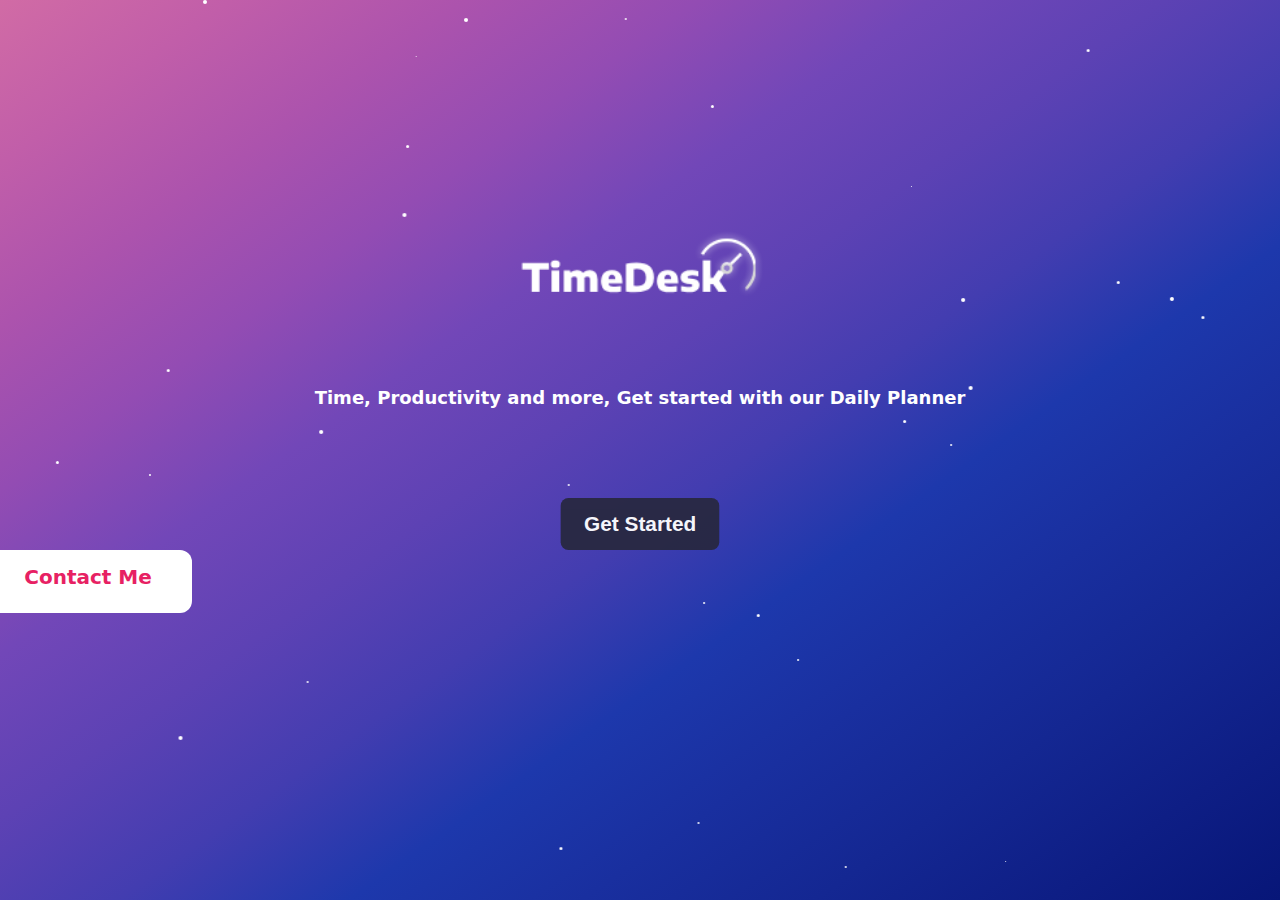
==== index.html @ 67839e9a "Update index.html" ====
<!DOCTYPE html>
<html>
    <head>
        <meta charset="utf-8">
        <link rel="shortcut icon" href="1hourglass.png" type="image/x-icon">
        <meta http-equiv="X-UA-Compatible" content="IE=edge">
        <title>Time Desk</title>
        <meta name="description" content="This is a task management project">
        <meta name="viewport" content="width=device-width, initial-scale=1">
        <link rel="stylesheet" href="main.css">
        <link rel="stylesheet" href="app.css">
        <link rel="stylesheet" href="media.css">
    </head>
    <body>
        <div class="main-bg">
            <div class="nav-container">
                <div class="alarm">
                    <!-- About Me  -->
                    <!-- <img src="images/alarmClock.png" alt=""> -->
                </div>
                <div class="pomo">
                    Contact Me
                    <!-- <img src="images/WorldClockLogo.png" alt=""> -->
                </div>
                <div class="timer">
                    <!-- <img src="images/TImerLogo.png" alt=""> -->
                </div>
                <!-- <div class="dailyPlanner">
                </div> -->
            </div>
            <div class="ele-container">
                <div class="logo-container">
                    <!-- <div class="clockHand"></div> -->
                    <!-- <div class="clockBig"></div>
                    <div class="clockBigLeft"></div>
                    <div class="clockBigBottomLeft"></div>
                    <div class="clockBigRight"></div>
                    <div class="clockBigBottomRight"></div>
                    <div class="clockBig2"></div>
                    <div class="clockLayer2"></div>
                    <div class="clockLayer3"></div> -->
                    <a href="app.html">
                        <img class="index-logo" src="images/timeDeskLogo0.png" alt="">
                    </a>
                </div>
                <div class="daily-planner">Time, Productivity and more,
                     
                    Get started with our Daily Planner <br>
                    <a href="index.html">
                        <button class="get-started" role="button">Get Started</button>
                    </a>
                        
                </div>

            </div>
        </div>
        <!-- <div class="image"> -->
            <!-- <div class="Main"> -->
                <!-- <div class="top-header"> -->
                    <!-- <img style="filter: invert();" src="https://see.fontimg.com/api/renderfont4/redB/eyJyIjoiZnMiLCJoIjo2NSwidyI6MTAwMCwiZnMiOjY1LCJmZ2MiOiIjMDAwMDAwIiwiYmdjIjoiI0ZGRkZGRiIsInQiOjF9/VElNRQ/falling-sky-extrabold.png" alt="">
                    <br>
                    <img style="filter: invert();" src="https://see.fontimg.com/api/renderfont4/6GZ1/eyJyIjoiZnMiLCJoIjo2NSwidyI6MTAwMCwiZnMiOjY1LCJmZ2MiOiIjMDAwMDAwIiwiYmdjIjoiI0ZGRkZGRiIsInQiOjF9/REVTSw/falling-sky-boldplus.png" alt=""> -->
                <!-- <div class="home-logo">
                    Home
                </div> -->
                <!-- <ul class="mid-nav">
                    <li>WORLD TIME</li>
                    <li>POMODORO</li>
                    <li>STOP WATCH</li>
                    <li>TIMER</li>
                    <li>DAILY TASKS</li>
                </ul> -->
                <!-- <ul class="right-nav">
                    <li id="time"></li>
                </ul> -->
            <!-- </div> -->
            <!-- <img src="background.jpeg" alt=""> -->
            <!-- <div class="task-main">
                <div class="task-panels"> -->
                    <!-- <img class="logo" src="images/timeDeskLogo0.png" alt="">
                    <img class="WC-logo" src="images/WorldClockLogo.png" alt="">
                    <img class="AC-logo" src="images/alarmClock.png" alt="">
                    <img class="TC-logo" src="images/TImerLogo.png" alt="">
                    <div class="Side-Nav"></div>    
                    <div class="Music-Player"></div>
                    <div class="Music-Player-actual">
                    </div>
                    <div class="Music-Heading"><span>Nature Sounds</span><br><br> -->
                        <!-- <div class="Song-Title"> -->
                         
                        <!-- </div> -->
                        <!-- <div class="Song-Image"></div> -->
                        <!-- <span id="SongName">Rain</span> -->
                        <!-- <div class="Music-box">
                            <div class="Music-Box-bg"></div>
                            <div class="Previous"><img src="images/left.png" alt=""></div>
                            <div class="PlayPause"><img src="images/play.png" alt=""><img class="hidden" src="images/pause.png" alt=""></div>
                            <div class="Next"><img src="images/right.png" alt=""></div>
                            <div class="Restart"><img src="images/refresh.png" alt=""></div> -->
                            <!-- <span style="font-size: 10px;">rain</span> -->
                        <!-- </div>
                    </div> -->
                    <!-- <span class="Music-Heading">Nature sounds</span> -->
                    <!-- <div class="task-panel-bg"> -->
                        <!-- <div class="panel1-date"></div>    
                        <div class="addTask">Enter Your Tasks Here !</div>
                        <input class="taskInput" type="text" placeholder="type a task here . . . ."> -->
                        <!-- <img src="timeDeskLogo0.png" alt=""> -->
                    <!-- </div>
                    <div class="panel1">
                        <div class="Today-text">Today</div>
                        <div class="My-Tasks">My Projects</div>
                        <div class="Input-box">
                            <input placeholder="Do 30 minutes of yoga !🤧" class="input1" type="text">
                        </div>
                        <div class="Input-box">
                            <input placeholder="college assignment due date Today 🐛" class="input1" type="text">
                        </div>
                        <div class="Input-box">
                            <input placeholder="movie at 5 pm 🤠" class="input1" type="text">
                        </div>
                        <div class="Input-box">
                            <input placeholder="+ Add Task" class="input1" type="text">
                        </div>
                        
                    </div> -->
                    <!-- <div class="Android"></div> -->
                    <!-- <div class="panel3"></div> -->
                <!-- </div>
            </div> -->
        <!-- </div> -->
    <!-- </div> -->
        <script src="app.js" async defer></script>
        <script src="snowfall.min.js"></script>
    </body>
</html>
---- main.css ----
.main-bg{
    height: 100vh;
    width:100%;
    /* background-color: red; */
}
.ele-container{
    display: flex;
    margin: auto;
    flex-direction: column;
    justify-content: space-around;
}

.index-logo{
    margin: auto;
    position:relative; 
    /* height: 10rem; */
    /* width: 25rem; */
    scale: 1.3;
    /* position: absolute; */
    z-index: 3;
    margin: 15rem 0 0 2.2rem;
    align-items:end;
}
.logo-container{
    margin: auto;
    /* position: absolute; */
    /* background-color: yellow; */
}
.alarm{
    /* height: 1rem; */
    /* width: 1rem; */
    /* background-color : rgb(126, 211, 236); */
    /* background: transparent; */
    position: absolute;
    /* opacity: 20%; */
    margin: 45% 0 0 2rem;
    z-index: 3;
    color: #FFFFFF;
    /* scale: .16; */
    /* opacity: 20%; */
}
.pomo{
    height: 3rem;
    background-color: white;
    width: 13rem;
    border-radius: 12px;
    position: absolute;
    /* opacity: 20%; */
    z-index: 3;
    color: rgb(231, 33, 99);
    text-align: center;
    padding-top: .9rem;
    font-size: 20px;
    font-family: system-ui, -apple-system, BlinkMacSystemFont, 'Segoe UI', Roboto, Oxygen, Ubuntu, Cantarell, 'Open Sans', 'Helvetica Neue', sans-serif;
    font-weight: 700;
    margin: 43% 0rem 0 -1rem;
    /* scale: .16; */
    transition: .6s;
}
.pomo:hover{
    color: orange;
    transition: ease-in-out;
    width: 15rem;
}
.timer{
    /* height: 5rem; */
    opacity: 20%;
    scale: .16;
    /* width: 25rem; */
    position: absolute;
    z-index: 2;
    margin: -0rem -24rem 0 0rem;
}

.alarm:hover, .timer:hover, .pomo:hover{
    opacity: 100%;
    cursor: pointer;
    transition: .3s;
}
.daily-planner{
    text-align: center;
    color: rgb(255, 255, 255);
    font-weight: 700;
    font-size: 18px;
    font-style: italicś;
    font-family: system-ui;
    margin: 4rem 0 0 0rem;
}

.clockHand{
    z-index: -1;
    position: absolute;
    margin: 11rem 0 0 8rem;
    height: 14rem;
    border-radius: 10%;
    width: 1rem;
    /* rotate: 90deg; */
    opacity: 20%;
    background: rgb(255, 252, 252);
}
.clockBig{
    z-index: -1;
    position: absolute;
    margin: 5rem 0 0 8rem;
    height: 1rem;
    border-radius: 100%;
    width: 1rem;
    opacity: 20%;
    background: rgb(255, 252, 252);
}
.clockBigRight{
    z-index: -1;
    position: absolute;
    margin: 10rem 0 0 24rem;
    /* height: 4rem; */
    rotate: 45deg;
    
    height: 1rem;
    border-radius: 100%;
    /* border-radius: 10%; */
    width: 1rem;
    opacity: 20%;
    background: rgb(255, 252, 252);
}
.clockBigBottomRight{
    z-index: -1;
    position: absolute;
    margin: 36rem 0 0 24rem;
    /* height: 4rem; */
    rotate: -45deg;
    
    height: 1rem;
    border-radius: 100%;
    /* border-radius: 10%; */
    width: 1rem;
    opacity: 20%;
    background: rgb(255, 252, 252);
}
.clockBigLeft{
    z-index: -1;
    position: absolute;
    margin: 10rem 0 0 -8rem;
    /* height: 4rem; */
    rotate: -45deg;
    
    height: 1rem;
    border-radius: 100%;
    /* border-radius: 10%; */
    width: 1rem;
    opacity: 20%;
    background: rgb(255, 252, 252);
}
.clockBigBottomLeft{
    z-index: -1;
    position: absolute;
    margin: 36rem 0 0 -8rem;
    /* height: 4rem; */
    rotate: -135deg;
    
    height: 1rem;
    border-radius: 100%;
    /* border-radius: 10%; */
    width: 1rem;
    opacity: 20%;
    background: rgb(255, 252, 252);
}
.clockBig2{
    z-index: -1;
    position: absolute;
    margin: 43rem 0 0 8rem;
    /* height: 4rem; */
    /* border-radius: 10%; */
    width: 1rem;
    
    height: 1rem;
    border-radius: 100%;
    opacity: 20%;
    background: rgb(255, 252, 252);
}
.clockLayer2{
    z-index: -1;
    position: absolute;
    margin: 23.5rem 0 0 28rem;
    /* height: 1rem; */
    /* border-radius: 10%; */
    width: 1rem;
    
    height: 1rem;
    border-radius: 100%;
    opacity: 20%;
    background: rgb(255, 252, 252);
}
.clockLayer3{
    z-index: -1;
    position: absolute;
    margin: 23.5rem 0 0 -13rem;
    /* height: 1rem; */
    /* border-radius: 10%; */
    width: 1rem;
    
    height: 1rem;
    border-radius: 100%;
    opacity: 20%;
    background: rgb(255, 252, 252);
}

.get-started {
  background: #282841;
  border-radius: 6px;
  /* box-shadow: #5d7ff0 0 10px 20px -10px; */
  box-sizing: border-box;
  color: #FFFFFF;
  cursor: pointer;
  font-family: Inter,Helvetica,"Apple Color Emoji","Segoe UI Emoji",NotoColorEmoji,"Noto Color Emoji","Segoe UI Symbol","Android Emoji",EmojiSymbols,-apple-system,system-ui,"Segoe UI",Roboto,"Helvetica Neue","Noto Sans",sans-serif;
  font-size: 16px;
  font-weight: 700;
  line-height: 24px;
  margin: 6rem;
  opacity: 95%;
  outline: 0 solid transparent;
  padding: 8px 18px;
  user-select: none;
  -webkit-user-select: none;
  touch-action: manipulation;
  width: fit-content;
  word-break: break-word;
    scale: 1.3;
    border: 0;
}
.get-started:hover{
    outline:1px solid white;
}
.add-task{
    scale: 1.1;
    z-index: 2;
    position: absolute;
    margin:4rem;
    /* opacity: 90%; */
}
.remove-task{
    /* opacity: 80%; */
    display: flex;
    z-index: 2;

    align-self: flex-end;
  /* box-shadow: #f0735d 0 10px 20px -10px; */

    background-color: rgb(75, 41, 41);
    scale: 1.1;
    position: absolute;
    margin:4rem 0 0 11.7rem;
}
---- app.css ----
@import url('https://fonts.googleapis.com/css2?family=Montserrat:ital,wght@0,100..900;1,100..900&family=Orbitron:wght@400..900&family=VT323&display=swap');
@import url('https://fonts.googleapis.com/css2?family=Orbitron:wght@400..900&display=swap');

:root{
    --white: #201e1e;
    --grey:#f0f4f8;
}
.Main{
    display: flex;
    margin: auto;
    flex-direction: column;
    justify-content: space-around;
}
body{
    /* background: url('background.jpeg'); */
    /* background-image: linear-gradient(to right bottom, #f5e7cf, #f5e6cb, #f5e4c6, #f6e3c2, #f6e1be, #f6dfb8, #f7ddb2, #f7dbac, #f7d8a2, #f8d498, #f8d18f, #f8cd85); */
    /* background-image: linear-gradient(to right bottom, #f8cd85, #f8d18f, #f8d498, #f7d8a2, #f7dbac, #f7ddb2, #f6dfb8, #f6e1be, #f6e3c2, #f5e4c6, #f5e6cb, #f5e7cf); */
    /* background-image: linear-gradient(to left top, #f4eb36, #f8e443, #fbde4f, #fdd85a, #fdd265, #fdce6b, #fcca72, #fac678, #f8c27c, #f6bf80, #f3bc84, #f0b988); */
    /* background: linear-gradient(135deg, rgba(113, 0, 255, 1) 0%, rgba(0, 0, 0, 1) 48%, rgba(208, 62, 120, 1) 100%); */
    /* background-image: linear-gradient(to top, #c70d56, #cf1559, #d81c5c, #e0235e, #e92961, #e31d67, #dd106d, #d50073, #b8007d, #930086, #64008d, #090a90); */
    /* background-image: linear-gradient(to right bottom, #ec5f41, #e44965, #cc4484, #a54b9a, #7253a4, #5f4b92, #4d4380, #3e3b6d, #3d2a4c, #311c2f, #1e1118, #000000); */
    background-image: linear-gradient(to right bottom, #d16ba5, #c15ea9, #ac53ad, #934cb3, #7247b8, #5d42b4, #433db0, #1d38ac, #192f9f, #142792, #0e1e85, #071678);
    margin: 0 0 0 0;
    background-repeat: no-repeat;
    color: black;
    font-family:system-ui;
    overflow: hidden;
    user-select: none;
}

.dark-mode{
    background-color: #101213;
    color: white;
    border-color: grey;
}
/* .top-header img{ */
    /*  */
    /* height: 6vh;
    margin: 5vh 0 0 12vh; */
    /* max-width: 100%; */
/* } */
/* .home-logo{ */
    /* padding: 0% 0 0 0rem; */
    /* font-weight: 900; */
    /* width: 50rem; */
    /* height: 4rem; */
    /* background-color: white; */
/* } */
/* .mid-nav{
    margin: 0rem 0 0 0rem;
    height: 4rem;    
    display: flex;
    flex-direction:row;
    letter-spacing: 0px;
    font-family: "Montserrat", sans-serif;
    color: white;
    list-style: none;
}
.mid-nav li{
    padding: 3rem 1rem 0 1rem ;
    font-weight: 900;
    font-size: 13px;
    letter-spacing: 2px;
    margin: 0 1rem 0 0;
    max-width: 9rem;
    height: 2rem;
    
    font-family: "VT323", monospace;
    
} */

/* .right-nav{
    margin: -2rem 1rem 0 0;
    display: flex;
    flex-direction:row-reverse;
    letter-spacing: 0px;
    font-family: 'Quicksand',sans-serif;
    color: white;
    list-style: none;
}.right-nav li{
    text-shadow: 0px 1px 0px rgb(129, 126, 126); 
    width: 9rem;
    font-size:25px;
    font-weight: 900;
    height: 2rem;
} */
/* .task-main{ */
    /* margin:auto; */
    /* position: absolute; */
    /* justify-content: center;
    display: flex;
    flex-direction: column; */
/* } */
.logo{
    height: 5rem;
    /* width: 25rem; */
    position: absolute;
    z-index: 3;
    margin: 4rem 0 0 102rem;
}
.AC-logo{
    height: 4.2rem;
    /* width: 25rem; */
    position: absolute;
    margin: 14rem 0 0 78rem;
    z-index: 3;
    opacity: 40%;
}
.WC-logo{
    height: 4.2rem;
    /* width: 25rem; */
    position: absolute;
    opacity: 40%;
    z-index: 3;
    margin: 14rem 0 0 90rem;
}
.TC-logo{
    height: 4.2rem;
    opacity: 40%;
    /* width: 25rem; */
    position: absolute;
    z-index: 3;
    margin: 14rem 0 0 102rem;
}
.TC-logo:hover, .AC-logo:hover, .WC-logo:hover{
    opacity: 100%;
    cursor: pointer;
    transition: .3s;
}

.task-panels{
    /* display: flex; */
    /* position: absolute; */
    margin: auto;
    width: 115rem;
    height: 100vh;
    /* background-color: white; */
    /* justify-content:left; */
    /* flex-direction:row; */
    /* margin: 1rem 0 0 0; */
    /* opacity: 20%;    */
    /* margin: auto; */
}

.panel1{
    position:absolute; 
    height: 53.85rem;
    /* min-height: 10rem; */
    width: 70rem;
    padding-bottom: 8rem;
    color: black;
    border: 1px solid rgb(124, 78, 78);
    border-radius: 1vh;
    margin: 4rem 0rem 0 .5rem;
    background-color: white;
    
}
.panel1Dark{
    color: white;
    border: none;
    opacity: 90%;
    background-color: #101213;
}
.Dark-Light-mode{
    position: absolute;
    font-family: 'Franklin Gothic Medium', 'Arial Narrow', Arial, sans-serif;
    text-align: center;
    height: 1.8rem;
    color: white;
    padding-top: .5rem;
    letter-spacing: 1px;
    width: 6rem;
    border-radius: 20px;
    background-color: #202020;
    margin: 1.72rem 0 0 63rem;
    cursor: pointer;
}
.snow-main-page{
    position: absolute;
    font-family: 'Franklin Gothic Medium', 'Arial Narrow', Arial, sans-serif;
    text-align: center;
    height: 1.8rem;
    color: white;
    padding-top: .5rem;
    letter-spacing: 1px;
    width: 6rem;
    border-radius: 20px;
    background-color: #282841;
    margin: 1.72rem 0 0 56.4rem;
    cursor: pointer;
}
.Dark-Light-mode2{
    cursor: pointer;
    display: none;
    position: absolute;
    font-family: 'Franklin Gothic Medium', 'Arial Narrow', Arial, sans-serif;
    text-align: center;
    height: 1.8rem;
    color: black;
    padding-top: .5rem;
    letter-spacing: 1px;
    width: 6rem;
    border-radius: 20px;
    background-color: #cacaca;
    margin: 1.72rem 0 0 63rem;
}
.task-input-container{
    /* background-color: red; */
    max-height: 34rem;
    overflow: hidden;
}
/* .panel1 img{ */
    /* position: absolute; */
    /* height: 7vh; */
    /* filter: invert(1); */
    /* width: 30vh; */
/* } */
.Today-text{
    /* position: relative; */
    /* color: #000000; */
    margin: 3rem 0 0 4rem;
    font-weight: 700;
    font-size: 38px;
    /* height:2rem; */
    /* width: 2rem; */
}
.My-Tasks{
    /* position: relative; */
    /* color: #000000; */
    margin: 2rem 0 0 4rem;
    font-weight: 700;
    font-size: 18px;
    /* height:2rem; */
    /* width: 2rem; */
}
.Input-box-div{
    outline: none;
    color: black;
    width: 55rem;
    height: 5rem;
    /* opacity: 20%; */
    /* font-family: "Montserrat", sans-serif; */
    /* font-weight: 800; */
    /* overflow-wrap: break-word; */
    /* font-size: 25px; */
    margin: 2rem 0 0 4rem;
    /* border-radius: 8px; */
    border-width: 0;
    border-top:2px #201e1e;
    border-style: solid;
    border-color: rgb(245, 243, 243);
    /* border: solid black; */
}
.Input-box-div-dark{
    color: white;
    border-color: rgb(88, 85, 85);
}
input{
    color: white;
    text-emphasis-color: white;
}
.input-css{
    width: 50rem;
    color: black;
    height: 2rem;
     font-family: "Montserrat", sans-serif;
    font-weight: 500;
    overflow-wrap: break-word;
    font-size: 18px;
    margin: 1rem 0 0 1rem;
    border-radius: 0px;
    border-width: 0;
    border-style: solid;
    background-color: transparent;
}
.input-css-dark{
    color: white;
}
.input-css-dark::placeholder{
    color: white;
}
.Android{
    position:     absolute;
    border-top-left-radius: 10px;
    border-bottom-left-radius: 10px;
    height: 62rem;
    width: 4rem;
    /* box-shadow:  -2px -2px 2px #d6e4fd,
    2px 2px 2px #a0f7f7; */
    /* rotate: 5deg; */
    /* border: 2px solid rgb(241, 239, 239); */
    opacity: 5%;
    z-index: -1;
    margin: 3.5rem 0rem 0 72rem;
    background-color: #8df1fa;
    /* color: var(--grey); */
    /* letter-spacing: 2px; */
}

.right-nav-panels{
    position: absolute;
    height: 62rem;
    width: 44.5rem;
    opacity: 8%;
    z-index: -1;
    border-radius: 10px;
    background-color: #8df1fa;
    margin: 4rem 0 0 72rem;
}
.clock-current{
    position: absolute;
    height: 59rem;
    color: white;
    width: 42.5rem;
    opacity: 90%;
    font-weight: 900;
    z-index: 3;
    align-items: center;
    border-radius: 10px;
    background-color: #101213;
    margin: 5rem 0 0 73rem;
}
.time-current{
    opacity: 90%;
    position: absolute;
    margin: 2.5rem 50% 0 28%;
    width: 20rem;
    font-size: 65px;
    font-family: 'Franklin Gothic Medium', 'Arial Narrow', Arial, sans-serif;
    letter-spacing: 5px;
}
.time-heading{
    position: absolute;
    margin: 7rem 0 0 17rem;
    /* background-color: red; */
    opacity: 70%;
    padding: 2px 0 5px 20px;
    width: 15rem;
    border-radius: 5px;
    font-size: 14px;
    font-family: 'Franklin Gothic Medium', 'Arial Narrow', Arial, sans-serif;
    letter-spacing: 1px;
}
.stop-w-heading{
    /* z-index: -2; */
    user-select: none;
    position: absolute;
    margin: 11.5rem 0 0 42.35%;
    /* background-color: rgb(134, 131, 131); */
    opacity: 30%;
    padding: 2px 0 5px 20px;
    width: 8.8rem;
    /* border-radius: 5px; */
    font-size: 15px;
    font-family: 'Franklin Gothic Medium', 'Arial Narrow', Arial, sans-serif;
    letter-spacing: .5px;
    transition: .3s;
    scale: 1.4;
}
.stop-w-start{
    user-select: none;
    cursor: pointer;
    position: absolute;
    margin: 23rem 0 0 28%;
    /* opacity: 70%; */
    color: black;
    padding: 2px 0 5px 20px;
    width: 5rem;
    border-radius: 5px;
    font-size: 20px;
    font-family: 'Franklin Gothic Medium', 'Arial Narrow', Arial, sans-serif;
    letter-spacing: 2px;
    background-color: rgb(47, 47, 48);

}
.stop-w-stop{
    background-color: rgb(47, 47, 48);
    user-select: none;
    cursor: pointer;
    position: absolute;
    margin: 23rem 0 0 43%;
    /* opacity: 70%; */
    color: black;
    padding: 2px 0 5px 23px;
    width: 4.8rem;
    border-radius: 5px;
    font-size: 20px;
    font-family: 'Franklin Gothic Medium', 'Arial Narrow', Arial, sans-serif;
    letter-spacing: 2px;
}
.stop-w-reset{
    user-select: none;
    cursor: pointer;
    color: black;
    position: absolute;
    margin: 23rem 0 0 58%;
    background-color: rgb(47, 47, 48);
    /* opacity: 70%; */
    padding: 2px 0 5px 20px;
    width: 5rem;
    border-radius: 5px;
    font-size: 20px;
    font-family: 'Franklin Gothic Medium', 'Arial Narrow', Arial, sans-serif;
    letter-spacing: 2px;
}
.stop-w-start:hover,.stop-w-reset:hover,.stop-w-stop:hover{
    transition: .2s;
    color: white;
}
.time-zoom{
    cursor: pointer;
    position: absolute;
    color: black;
    margin: .3rem 0 0 33rem;
    background-color: rgb(99, 255, 107);
    opacity: 80%;
    padding: 2px 0 5px 20px;
    width: 8rem;
    border-radius: 20px;
    font-size: 20px;
    font-family: 'Franklin Gothic Medium', 'Arial Narrow', Arial, sans-serif;
    /* letter-spacing: 1px; */
}
.horizontal1{
    width: 70%;
    margin-top: 10rem;
    opacity: 10%;
}
.timer-count{
    user-select: none;
    position: absolute;
    font-family: 'Franklin Gothic Medium', 'Arial Narrow', Arial, sans-serif;
    font-size: 170px;
    height: 10rem;
    width: 30rem;
    opacity: 70%;
    margin: 11rem 0 0 17%;
    letter-spacing: 2px;
    transition: 1s;
    /* transform: scaleY(1.5); */
    /* font-stretch: ; */
}
.empty-time{
    opacity: 0%;
}
.startM{
    color: rgb(151, 151, 151);
    background-color: #06065c;
 position: absolute;
 z-index: 10;
 margin: 25.5rem 0 0 22rem;
}
.stopM{
    color: rgb(151, 151, 151);
    background-color: #06065c;
    z-index: 10;
    margin: 25.5rem 0 0 29.7rem;
    position: absolute;
}
.resetM{
    color: rgb(151, 151, 151);
    background-color: #06065c;
    z-index: 10;
    margin: 25.5rem 0 0 37.4rem;
 position: absolute;
}
.stop-w-second{
    user-select: none;
    position: absolute;
    font-family: 'Franklin Gothic Medium', 'Arial Narrow', Arial, sans-serif;
    font-size:25rem;
    height: 10rem;
    width: 32rem;
    /* opacity: 70%; */
    margin: 0rem 0 0 0;
    letter-spacing: 5px;
    transition: 1s;
}
.minutes-heading{
    position: absolute;
    opacity: 70%;
    margin: 13rem 0 0 85%;
    font-size: 15px;
    font-weight: 700;
    letter-spacing: 0px;
    transition: 1s;
}
.loading{
    position: absolute;
    margin: auto;
    display: none;
    width: 100%;
    height: 100%;
    z-index: 99;
    text-align: center;
    /* align-items: center; */
    color: white;
    padding: 14% 0 50% 0;
    font-size: 200px;
    background-color: rgb(3, 3, 19);
}

.load1{
    /* animation-name: opacity; */
    /* animation: infinite; */
    /* animation-delay: 3s; */
    opacity: 100%;
    animation: opacity 1.02s infinite;
    /* animation-direction: alternate; */
}
@keyframes opacity{
    100%{
        opacity: 1000%;
    }
    /* 100%{
        opacity: 100%;
    } */
    50%{
        opacity: 0%;
    }

}
.load2{
    animation: opacity 1s alternate-reverse infinite ;
    /* animation-delay: s;  */
    margin-left: -3rem;
    /* animation-duration: 1.2s; */
    
}
.load3{
    animation: opacity 0.98s alternate-reverse infinite ;
    margin-left: -3rem;

    /* animation-delay: 1s;  */
    /* animation-duration: 1.2s; */
    
}
.snowMOBILE{
    position: absolute;
    /* rotate: 90deg; */
    height: 215%;
    margin: -14rem 0 0 1.5rem;
    width: 98%;
    background-color: transparent;
}
.study-mode{
    position: absolute;
    margin: auto;
    display: none;
    /* display: none; */
    z-index: 6;
    /* opacity: 99%; */
    /* align-items: center; */
    /* margin:0 0 0 -5%; */
    width: 100%;
    height: 100%;
    /* transition: 4s; */
    background-color: #101213;
    /* background-color: palevioletred; */
    /* background-color: rebeccapurple; */
    /* background-color: goldenrod; */
    /* background-color: orangered; */
    /* background-color: sandybrown; */
}
.zoom-container{
    /* transition: 1s; */
    /* position: absolute; */
    margin-inline: 22%;
    margin-top: 14%;
    color: white;
    z-index: 8;
    /* display: none; */
    /* padding-right: 200rem; */
    /* background-color: red; */
    height: 20rem;
    width: 30rem;
    /* scale: 4; */
}
.zoom-features{
    /* transition: 1s; */
    /* transition: .2s; */
    /* position: ; */
    /* margin: 40% auto 21.5% 10%; */
    /* position:fixed; */
    color: white;
    opacity: 100%;
    /* display: none; */
    font-size: 25rem;
    /* transition: 1s; */
    opacity: 90%;
    /* position: absolute; */
    /* margin: 2.5rem 50% 0 28%; */
    width: 20rem;
    /* font-size: 65px; */
    font-family: 'Franklin Gothic Medium', 'Arial Narrow', Arial, sans-serif;
    letter-spacing: 5px;
    /* margin: 32vh 20vh 0 55vh; */
    /* margin-inline-end: 40rem;
    */
    /* margin-left:40rem ; */
    /* margin:15% 0 0 27% ; */
    /* align-self: center; */
    /* position: absolute; */
    /* top:0;
    bottom: 0;
    left: 0;
    right: 0; */
    /* margin: 20% 50% 0 40%;  */
}
.closebtn{
    position: absolute;
    /* display: none; */
    cursor: pointer;

    font-family: 'Franklin Gothic Medium', 'Arial Narrow', Arial, sans-serif;

    margin: -41rem 0 0 84rem;
    /* scale: 5; */
    width: 25rem;
    transition: .5s;

    opacity: 20%;
    font-size: 40px;
    /* z-index: 6; */
}
.tools{
    color: white;
    position: absolute;
    cursor: pointer;
    border-radius: 20px;
    border: none;
    outline: none;
    padding-bottom: 2rem;
    background-color: grey;
    margin: 4rem 0 0 88.5rem;
    width: 10rem;
    scale: .6;
    transition: .5s;
    font-size: 40px;
    rotate: -90deg;
    font-family: 'Franklin Gothic Medium', 'Arial Narrow', Arial, sans-serif;

    /* left: 10rem; */
    /* height: rem; */
}
.tools:hover{
    margin-left: 87.6rem;
}
.Close-tools{
    /* color: black; */
    font-family: 'Franklin Gothic Medium', 'Arial Narrow', Arial, sans-serif;

    transition: 1s;
    position: absolute;
    cursor: pointer;
    border-radius: 20px;
    border: none;
    outline: none;
    padding-bottom: 2rem;
    background-color: grey;
    margin: 4rem 0 0 87rem;
    width: 10rem;
    scale: .6;
    transition: .5s;
    font-size: 40px;
    rotate: -90deg;
    display: none;
}
.color-panel{
    position: absolute;
    display: flex;
    flex-direction: row;
    justify-content: center;
    height: 4rem;
    border-radius: 10px;
    width: 48rem;
    margin: 4.35rem 0 0 42.2rem;
    /* background-color: blueviolet; */
}

.color1{
    height: 3rem;
    width: 4rem;
    color: transparent;
    background-color: #6C4E31;
    position: relative;
    border-radius: 10px;
    padding-top: 1rem;
    margin: 0 .5rem 0 .5rem;
    border: .5px solid rgb(196, 194, 194);
    transition: .1s;
}
.color1:hover{
    cursor: pointer;
    z-index: 6;
    scale: 1.1;
    border: 3px solid white;
    /* border: solid; */
    /* border-color: white; */
}
.zoom-features-seconds{
    position: absolute;
    font-size: 40px;
    opacity: 78%;
    margin: -7.8rem 0 0 66.3rem;
    font-family: 'Franklin Gothic Medium', 'Arial Narrow', Arial, sans-serif;
    letter-spacing: 5px;
    display: none;

}
.ShowSeconds{
    cursor: pointer;    
    border-radius: 5px;
    position: absolute;
    outline: none;
    margin: -7.3rem 0 0 72rem;
    display: none;
    border: none;
    height: 2rem;
    font-size: 20px;
    font-family: 'Franklin Gothic Medium', 'Arial Narrow', Arial, sans-serif;
    letter-spacing: .5px;
    background-color: white ;
    /* border: none; */
}
.day-month{
    margin: -3rem 0 0 25rem;
    width: 30rem;
    opacity: 55%;
    font-family: 'Franklin Gothic Medium', 'Arial Narrow', Arial, sans-serif;
    font-size: 30px;
    /* background-color: red; */
}
.snow-On-Off{
    display: none;
    cursor: pointer;
    position: absolute;
    border: none;
    border-radius: 5px;
    font-family: 'Franklin Gothic Medium', 'Arial Narrow', Arial, sans-serif;
    letter-spacing: .5px;
    font-size: 20px;
    margin: -7.3rem 0 0 81.4rem;
    outline: none;
    height: 2rem;
    background-color: #5E5DF0;
}
.ShowSeconds:hover,.snow-On-Off:hover{
    border: 1px solid white;
    scale: 1.05;
}

.zoom-timer-btn{
    z-index: 9999;
    background-color: rgb(53, 50, 50);
    width: 8rem;    
    height: 1.6rem;
    opacity: 40%;
    transition: .8s;
    text-align: center;
    position: absolute;
    margin: -12rem 0 0 -4rem;
    padding: 4px;
    font-size: 20px;
    font-family: 'Franklin Gothic Medium', 'Arial Narrow', Arial, sans-serif;
    border-radius: 5px;
    color: white;
}
.zoom-Alarm-btn{
    cursor: pointer;
    background-color: rgb(53, 50, 50);
    width: 6rem;
    opacity: 40%;
    height: 1.6rem;
    transition: 1s;
    text-align: center;
    position: absolute;
    margin: -12rem 0 0 5rem;
    padding: 4px;
    font-size: 20px;
    font-family: 'Franklin Gothic Medium', 'Arial Narrow', Arial, sans-serif;
    border-radius: 5px;
    color: white;
}

.zoom-stop-w-btn{
    background-color: rgb(53, 50, 50);
    width: 6rem;
    height: 1.6rem;
    transition: .4s;
    text-align: center;
    position: absolute;
    margin: -12rem 0 0 -20rem;
    padding: 4px;
    opacity: 40%;
    font-size: 20px;
    font-family: 'Franklin Gothic Medium', 'Arial Narrow', Arial, sans-serif;
    border-radius: 5px;
    color: white;
}

.zoom-clock-btn{
    cursor: pointer;
    background-color: rgb(53, 50, 50);
    width: 8rem;
    opacity: 40%;
    height: 1.6rem;
    transition: .6s;


    text-align: center;
    position: absolute;
    margin: -12rem 0 0 -13rem;
    padding: 4px;
    font-size: 20px;
    font-family: 'Franklin Gothic Medium', 'Arial Narrow', Arial, sans-serif;
    border-radius: 5px;
    color: white;
}
.zoom-Alarm-btn:hover, .zoom-stop-w-btn:hover, .zoom-timer-btn:hover,.zoom-clock-btn:hover{
    color: white;
    cursor: pointer;
    scale: 1.05;
    transition: .1s;
    background-color: #080880;
    opacity: 100%;
}
.TimerSet{
    opacity: 0%;
    /* z-index: 15; */
    position: absolute;
    font-size: 25rem;
    color: rgb(184, 243, 197);
    width: 20rem;
    font-family: 'Franklin Gothic Medium', 'Arial Narrow', Arial, sans-serif;
    letter-spacing: 5px;
}
.timerSet-empty{
    opacity: 0%;
cursor: pointer;
    position: absolute;
    display: flex;
    margin-left: 1rem;
    align-items: center;
    flex-direction: row;
    justify-content: center;
}
.timer5min,.timer10min,.timer30min,.timer60min{
    z-index: 20;
margin-right: .6rem;
border-radius: 6px;
font-family: 'Franklin Gothic Medium', 'Arial Narrow', Arial, sans-serif;
padding-top: .3rem;
background-color: rgba(245, 15, 233, 0.133);
margin-top: 27rem;
text-align: center;
width: 5rem;
height: 1.5rem;
}
.alarmContainer{
    display: none;
    position: absolute;
    height: 20rem;
    opacity: 0%;
    margin: -8rem 0 0 -15rem;
    /* background-color: rgb(68, 66, 66); */
    width: 90rem;
    z-index: 10;
    display: flex;
    flex-wrap: wrap;
    justify-self: center;
    /* flex-direction: column; */
}
.oldAlarm{
    /* z-index: 1; */
    position: absolute;
    font-size: 12rem;
    margin: 0rem 0 0 -5rem;
font-family: 'Franklin Gothic Medium', 'Arial Narrow', Arial, sans-serif;

}
.ChangeAlarm{
    color: #ff6811;
    cursor: pointer;
    position: absolute;
    margin: 12rem 0 0 -4rem;
    font-size: 1.8rem;
}
.AlarmNotification{
    z-index: 8;
    height: 10rem;
    width: 30rem;
    margin-left: 38%;
    margin-top: 2rem;
    opacity: 0;
    transform: translateY(-10rem);
    border-radius: 2.65rem;
    background-color: rgb(62, 110, 104);
    position: absolute;
    color: white;
    transition: 1.4s;
}

.AlarmNotification img{
    margin-left: -4rem;
    height: 9rem;
    rotate: 9deg;
    animation: bellMove;
    animation-duration: 1s;
    animation-iteration-count: infinite;
}
@keyframes bellMove {
    100%{
        rotate: 9deg;
    }
    50%{
        rotate: -9deg;
    }
    100%{
        rotate: 9deg;

    }
    
}
.turnOffAlarm{
    position: absolute;
    background-color: rgb(255, 255, 255);
    width: 10rem;
    padding-top: .3rem;
    height: 2.2rem;
    color: black;
    font-family: 'Franklin Gothic Medium', 'Arial Narrow', Arial, sans-serif;
    text-align: center;
    font-size: 1.5rem;
    border-radius: 5rem;
    margin: 4rem 0 0 22rem;
}
.notiHeading{
    font-family: 'Franklin Gothic Medium', 'Arial Narrow', Arial, sans-serif;
    margin: 3rem 0 0 5rem;
    position: absolute;
    font-size: 1.6rem;
}
.notiTime{
    font-family: 'Franklin Gothic Medium', 'Arial Narrow', Arial, sans-serif;
    margin: 5rem 0 0 5rem;
    position: absolute;
    font-size: 2rem;
}
#hr{
    position: absolute;
    z-index: 999;
    font-size: 5rem;
    width: 15rem;
    margin: 3rem 0 0 0rem;
    /* background-color: red; */
    background: transparent;
    color:  white;
    height: 8rem;
}
#Min{
    position: absolute;
    margin: 4rem 0 0 18rem;
    background: transparent;

    /* background-color: red; */
    color: white;
    font-size: 5rem;
    width: 6rem;
    height: 6rem;
}
select {
    margin: 2rem;
    /* border: 2px solid; */
    border: none;
    text-align: center;
    appearance: none;
    -moz-appearance: none;
}

.alarmNum{
    display: none;
    position: absolute;
    height: 15rem;
    width: 30rem;
    padding-left: 2rem;
    justify-content: center;
    margin: 3rem 0 0 49rem;
    border-radius: 2rem;
    background-color: #1a1919;
    /* z-index: 13; */
}
.PostAlarm{
    cursor: pointer;
    /* z-index: 100; */
    position: absolute;
    border: none;
    color: white;
    height: 2rem;
    width: 6rem;
font-family: 'Franklin Gothic Medium', 'Arial Narrow', Arial, sans-serif;
    border-radius: 7%;
    background-color: #054158;
    scale: 1.4;
    margin: 11rem 0 0 12rem;
}
.setbackground{
    position: absolute;
    opacity: 75%;
    height: 5rem;
    width: 15.1rem;
    rotate: 90deg;
    background-color: rgb(60, 18, 214);
    /* border-radius: 4px; */
    /* scale: 2; */
    margin: 5rem 0 0 -4.1rem;
    


}


.PlusH{
    border: none;
    height: .3rem;
    border-radius: 5px;
    background-color: rgb(36, 34, 34);
    margin-top: 22%;
    width: 13%;
}
.PlusV{
    border: none;
    height: .3rem;
    border-radius: 5px;
    background-color: rgb(36, 34, 34);
    margin-top: -.7rem;
    rotate: 90deg;
    width: 12.5%;
}








.Music-Heading{
    position: absolute;
    height: 25rem;
    width: 40rem;
    scale: .9;
    /* opacity: 8%; */
    z-index: 3;
    text-align: left;
    font-size: 25px;
    font-weight: 700;
    color: rgb(200, 241, 249);
    border-radius: 10px;
    /* background-color: #8df1fa; */
    margin: 28rem 0 0 74.3rem;
}

.Song-Image{
    height: 13rem;
    width: 10rem;
    background-color: rgb(235, 235, 235);
    border-radius: 20px;
    z-index: 2;
    position: absolute;
    font-size: 6px;
    opacity: 25%    ;
    /* align-items: center; */
    margin: 4rem 0 0 0;
}
.Music-box{
    height: 20rem;
    position: absolute;
    width: 40rem;
    /* background-color: rgb(235, 235, 235); */
    border-radius: 20px;
    z-index: 2;
    /* opacity: 10%; */
    color: white;
    font-size: 35px;
    /* padding-top: 2rem; */
    /* align-items: center; */
    margin: 1rem 0 0 0rem;
}
.Music-Box-bg{
    height: 13rem;
    position: absolute;
    width: 40rem;
    background-color: rgb(235, 235, 235);
    border-radius: 20px;
    z-index: -1;
    opacity: 10%;
    color: white;
    font-size: 40px;
    /* padding-top: 2rem; */
    /* align-items: center; */
    /* margin: 0rem 0 0 0rem; */

}
#SongName{
    margin: 0 0 0 1rem;
}

.PlayPause img{
    height: 1.5rem;
    width: 1.5rem;
    position: absolute;
    margin: .53rem 0 0 .59rem;
}
.Previous img{
    height: 1.2rem;
    width: 1.2rem;
    position: absolute;
    margin: .53rem 0 0 .59rem;
}
.Next img{
    height: 1.2rem;
    width: 1.2rem;
    position: absolute;
    margin: .53rem 0 0 .59rem;
    /* filter:invert(1); */
}
.Restart img{
    height: 1.2rem;
    width: 1.2rem;
    position: absolute;
    margin: .53rem 0 0 .59rem;
}
.hidden{
    display: none;
}

.PlayPause{
    align-items: center;
    height: 2.5rem;
    width: 2.5rem;
    border-radius: 100%;
    position: absolute;
    /* background-color: rgb(177, 175, 175); */
    /* opacity: 40%; */
    margin: 16rem 0 0 19rem;
    scale: 2;
}
.Previous{
    align-items: center;
    height: 2rem;
    width: 2rem;
    border-radius: 100%;
    position: absolute;
    /* background-color: rgb(177, 175, 175); */
    /* opacity: 40%; */
    margin: 16rem 0 0 13rem;
    scale: 2;
}
.Next{
    align-items: center;
    height: 2rem;
    width: 2rem;
    border-radius: 100%;
    position: absolute;
    /* background-color: rgb(177, 175, 175); */
    /* opacity: 40%; */
    margin: 16rem 0 0 25rem;
    scale: 2;
}
.Restart{
    align-items: center;
    height: 2rem;
    width: 2rem;
    border-radius: 100%;
    position: absolute;
    /* background-color: rgb(177, 175, 175); */
    /* opacity: 40%; */
    margin: 16rem 0 0 31rem;
    scale: 2;
}
.Song-Title{
    height: 6rem;
    width: 40rem;
    position: absolute;
    background-color: rgb(230, 228, 228);
    border-radius: 20px;
    z-index:-1;
    font-size: 6px;
    /* align-items:l; */
    margin: 4rem 0 0 0;
}
option{
    background-color: rgb(226, 237, 248);
    /* border-radius: 0px; */
    font-weight: 500;
    font-size: 18px;
    /* margin-top: 2rem; */
}
.song-menu{
    padding-inline: 1rem;
    /* border-radius: 20px; */
    background-color: rgb(230, 228, 228);
    width: 10rem;
    height: 2rem;
    margin-top: 1rem;
    font-weight: 500;
    font-size: 14px;
    border: none;
    outline: none;
}
/* .Side-Nav{
    position: absolute;
    height: 20rem;
    width: 41rem;
    opacity: 3%;
    border-radius: 10px;
    background-color: rgb(141, 241, 250);
    margin: 15rem 0 0 72rem;
} */
/* .panel3{ */
    /* border: 1px solid rgb(186, 184, 184);
    border-radius: 1vh;
    position:     absolute;
    border-radius: 10px; */
    /* height: 45vh;
    width: 43vh; */
    /* opacity: 30%; */
    /* margin: 51vh 0rem 0 127vh; */
    /* background-color: white; */
    /* color: var(--grey); */
    /* letter-spacing: 2px; */
/* }
.addTask{ */
    
    /* font-family: "Montserrat", sans-serif;
    font-weight: 900;
    padding: 0rem 0 0 2.2rem;
    font-size: 25px; */
    /* text-shadow: ; */
    /* text-shadow: 2px 3px 0px rgb(129, 126, 126);  */
    

/* } */
::placeholder {
    /* color: rgb(4, 4, 4); */
    /* color: ; */
    opacity: 90%; /* Firefox */
    font-size: 18px;
    font-weight: 400;
  }
/* .taskInput{ */
/* outline: none;
padding-left: 2rem; */
    /* width: 80vh; */
    /* height: 5rem; */
    /* max-height: 20rem;
    color: black;
    opacity: 80%;
    font-family: "Montserrat", sans-serif;
    font-weight: 800;
    overflow-wrap: break-word;
    font-size: 25px;
    margin: .2rem 0 0 -.3rem;
    border-radius: 80px;
    border: 6px solid rgba(209, 213, 219, 0.3); */
    
/* }
.panel1-date{ */
    /* padding:2rem 0 0 0rem;
    font-family: "Montserrat", sans-serif;
    margin: 0rem 0 0 0rem ;
    height:2rem;
    width: 25rem;
    font-size: 13px;
    font-weight: 900;
    opacity: 100%; */
    
    /* background-color: var(--grey);
    border-radius: 7px;
     */
/* } */
---- media.css ----
/* @media (max-width: 768px) {

  } */
  @media only screen and (max-width:768px) {
    body{
    font-weight: 900;
    margin: 0 0 0 0;
    background-image: linear-gradient(to right bottom, #d16ba5, #c15ea9, #ac53ad, #934cb3, #7247b8, #5d42b4, #433db0, #1d38ac, #192f9f, #142792, #0e1e85, #071678);
        width: 24rem;
        overflow: visible;
        user-select: none;
    }
    .task-panels{
    font-weight: 900;
        width: 9rem;
        height: 170vh;
    }
    .task-main{
        width: 11rem;
    }

    .Main{
        width: 10rem;
    }
    .panel1{
        position:absolute;
        height: 40rem;
        /* max-height: 50rem; */
        width: 23rem;
        margin: 1rem 0 0 -7.4rem;
        background-color: white;
    }
    .panel1Dark{
        color: white;
        background-color: #101213;
    }

    .Dark-Light-mode{

        margin: .4rem 0 0 16.5rem;
    }
    .snow-main-page{

        margin: .4rem 0 0 10rem;
    }
    .Dark-Light-mode2{

        margin: .4rem 0 0 16.5rem;

    }
    .Today-text{

        margin: 3rem 0 0 1.2rem;
    }
    .My-Tasks{

        margin: 2rem 0 0 1.2rem;
    }
    .Input-box-div{

        width: 20rem;
        height: 5rem;
        margin: 1rem 0 0 1.5rem;
    }
    .input-css{

        width: 20rem;
        height: 2rem;
        margin: 1rem 0 0 0rem;
    }
    .input-css-dark{
        color: white;
    }
    .right-nav-panels{

        position: absolute;
        height: 37rem;
        width: 23rem;
        background-color: #8df1fa;
        margin: 51.5rem 0 0 -7.4rem;
    }
    .clock-current{

        height: 35rem;
        width: 22rem;
        opacity: 90%;
        background-color: #101213;
        margin: 52.5rem 0 0 -6.9rem;
    }
    .time-current{

        width: 2rem;
        margin: 4rem 50% 0 26%;
        font-size:35px;
    }
    .time-heading{

        width: 7rem;
        margin: 7rem 0 0 7.1rem;
    }
    .stop-w-heading{

        margin: 11.5rem 0 0 39%;
        font-size: 12px;
    }
    .timer-count{
        width: 4rem;
        font-size: 100px;
        margin: 12rem 0 0 12%;
    }
    .stop-w-start{
        margin: 20rem 0 0 7%;
    
    }
    .stop-w-stop{
        margin: 20rem 0 0 36%;
      
    }
    .stop-w-reset{
        margin: 20rem 0 0 65%;
    }
    .minutes-heading{

        margin: 13rem 0 0 85%;
        font-size: 11px;
    }
    .stop-w-start:hover,.stop-w-reset:hover,.stop-w-stop:hover{
        transition: .2s;
        color: white;
    }
    .time-zoom{

        padding-top: 1.4rem;
        background-color: #7247b8;
        height: 2.5rem;
        border-radius: 10px;
        margin: 14rem 0 0 6.5rem;
    }
    .add-task{
        margin-left:1.8rem;
    }
    .remove-task{
        margin:4rem 0 0 9.7rem;
    }
    .loading{
        width: 106%;
        margin: 0 0 0 -7rem;
        padding: 220% 0 50% 0;
    }




                                    /* zoom enabled from here */
    .study-mode{

        z-index: 0;
        width: 100%;
        height: 100vh;
        margin: 0 0 0 -7rem;
    }
    .zoom-container{

        z-index: 0;
        height: 20vhrem;
        width: 15rem;
    }
    .zoom-features{

        rotate: 90deg;
        font-size: 15rem;
        margin: -4.4rem 50% 0 6rem;
        width: 4rem;
    }
    .closebtn{
        rotate: 90deg;
        z-index: 1;
        color: white;
        margin: 28rem 0 0 17rem;
        width: 0rem;
        font-size: 40px;
    }
    .tools{

        z-index: 1;
        margin: 33.5rem 0 0 2rem;
        width: 10rem;

        border-radius: 20px 20px 0 0;
        height: 4rem;
        scale: .6;
        rotate: 0deg;
        opacity: 20%;
    }
    .Close-tools{

        z-index: 1;
        border-radius: 20px 20px 0 0;

        margin: 32.8rem 0 0 2rem;
        width: 10rem;
        scale: .6;
        rotate: 0deg;
    }
    .tools:hover{
        margin-left: 2rem;
    }
    .color-panel{
        rotate: 90deg;
        margin: 4.35rem 0 0 -27rem;
    }
    .ShowSeconds{
        margin: 30.5rem 0 0 -8rem;
        rotate: 90deg;
    }
    .zoom-features-seconds{
        margin: 30.5rem 0 0 1rem;
        rotate: 90deg;
    
    }
    .snow-On-Off{
        z-index: 1;
        rotate: 90deg;
        margin: 30.5rem 0 0 -4rem;
    }
    
.zoom-timer-btn{
    z-index: 2;
    margin:22rem 0 0 12rem;
    rotate: 90deg;
    z-index: 99999;
    font-size: 20px;
}
.zoom-Alarm-btn{
    z-index: 2;

    margin:30rem 0 0 13rem;
    rotate: 90deg;
}

.zoom-stop-w-btn{
    z-index: 2;

    margin:37rem 0 0 13rem;
    rotate: 90deg;
    
}

.zoom-clock-btn{
    z-index: 2;
    margin:13rem 0 0 12rem;
    rotate: 90deg;
    
}
.day-month{
    margin: 17rem 0 0 -15rem;
    rotate: 90deg;
    opacity: 55%;
}
.TimerSet{

    /* margin: 11rem 0 0 0; */
    margin: 8rem 0 0 -2rem;
    color: white;
    rotate: 90deg;
    font-size: 15rem;
}
.timerSet-empty{

    margin-top: 4rem;
    flex-direction: column;
    justify-content: center;
}
.timer5min,.timer10min,.timer30min,.timer60min{
    z-index: 3;
margin:3.5rem 0 0 -3.5rem;
rotate: 90deg;
width: 5rem;
}

.stop-w-second{
    font-size:15rem;
    rotate: 90deg;
    margin: 11.5rem 0 0 1.5rem;

    width: 20rem;
}
.resetM{
    margin: 43.5rem 0 0 -3rem;
    rotate: 90deg;

}
.startM{
    rotate: 90deg;
    margin: 30.5rem 0 0 -3rem;
}
.stopM{
    rotate: 90deg;
    margin: 37rem 0 0 -3rem;
}
.alarmContainer{
    display: none;
    opacity: 0%;
    rotate: 90deg;
    height: 0rem;
    opacity: 0;
    display: block;
    /* background-color: red; */
    margin: 10rem 0 0 10rem;
    width: 0rem;
}
.oldAlarm{

    width: 20rem;
    font-size: 4rem;
    margin: -4rem 0 0 0rem;
}
.ChangeAlarm{

    width: 20rem;
    margin: 0rem 0 0 0rem;
    font-size: 1.8rem;
}
.alarmNum{
    display: none;
    height: 15rem;
    width: 30rem;
    margin: -5rem 0 0 0rem;
}
.PostAlarm{
    height: 2rem;
    width: 6rem;
    margin: 11rem 0 0 12rem;
}
.AlarmNotification{
    opacity: 0;
        /* display: ; */
    rotate: 90deg;
    margin-left: -4rem;
    scale: 0.6;
    margin-top: 20rem;
}
}
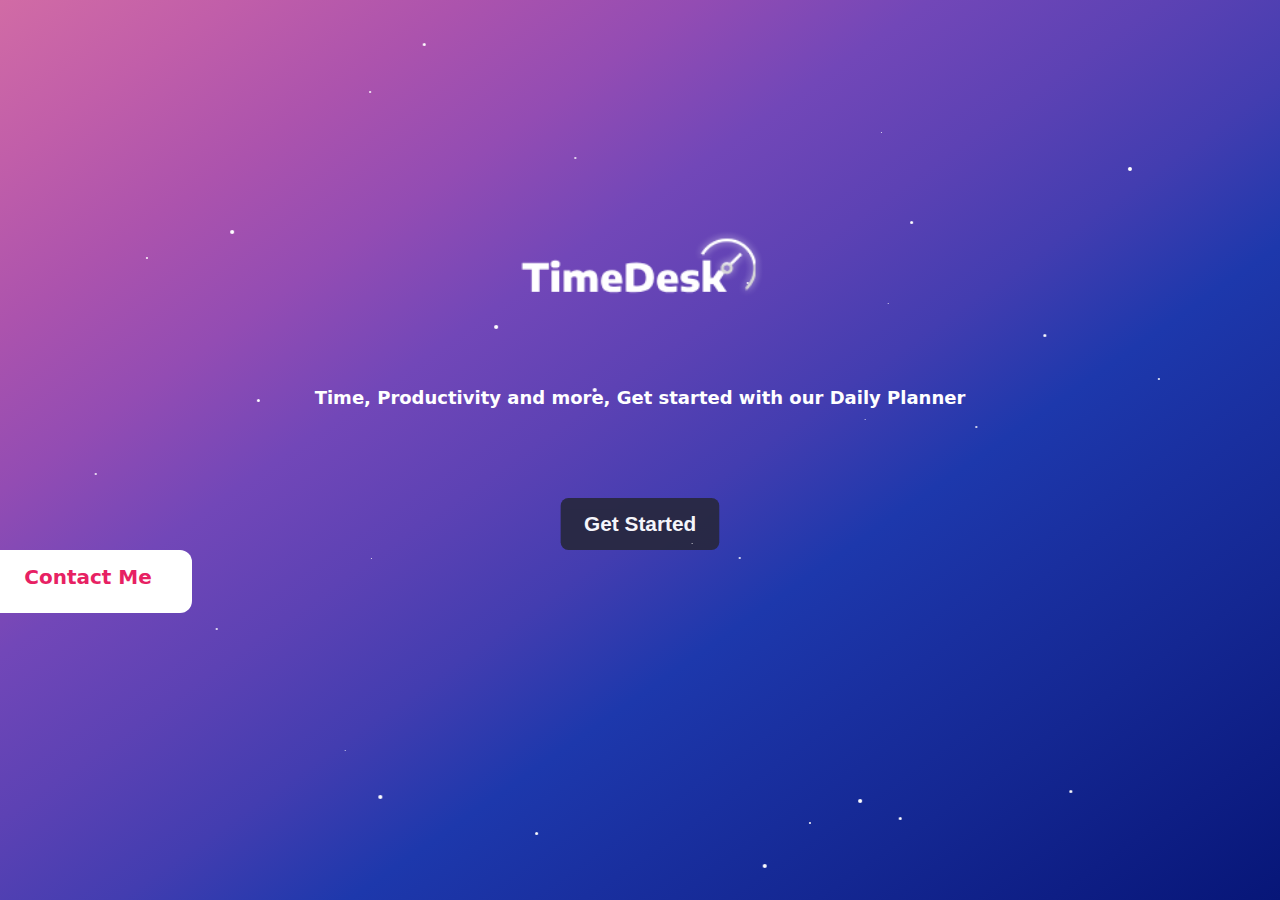
==== commit 9ae116ca: "name change" ====
--- a/index.html
+++ b/index.html
@@ -39,7 +39,7 @@
                     <div class="clockBig2"></div>
                     <div class="clockLayer2"></div>
                     <div class="clockLayer3"></div> -->
-                    <a href="app.html">
+                    <a href="dailyPlanner.html">
                         <img class="index-logo" src="images/timeDeskLogo0.png" alt="">
                     </a>
                 </div>
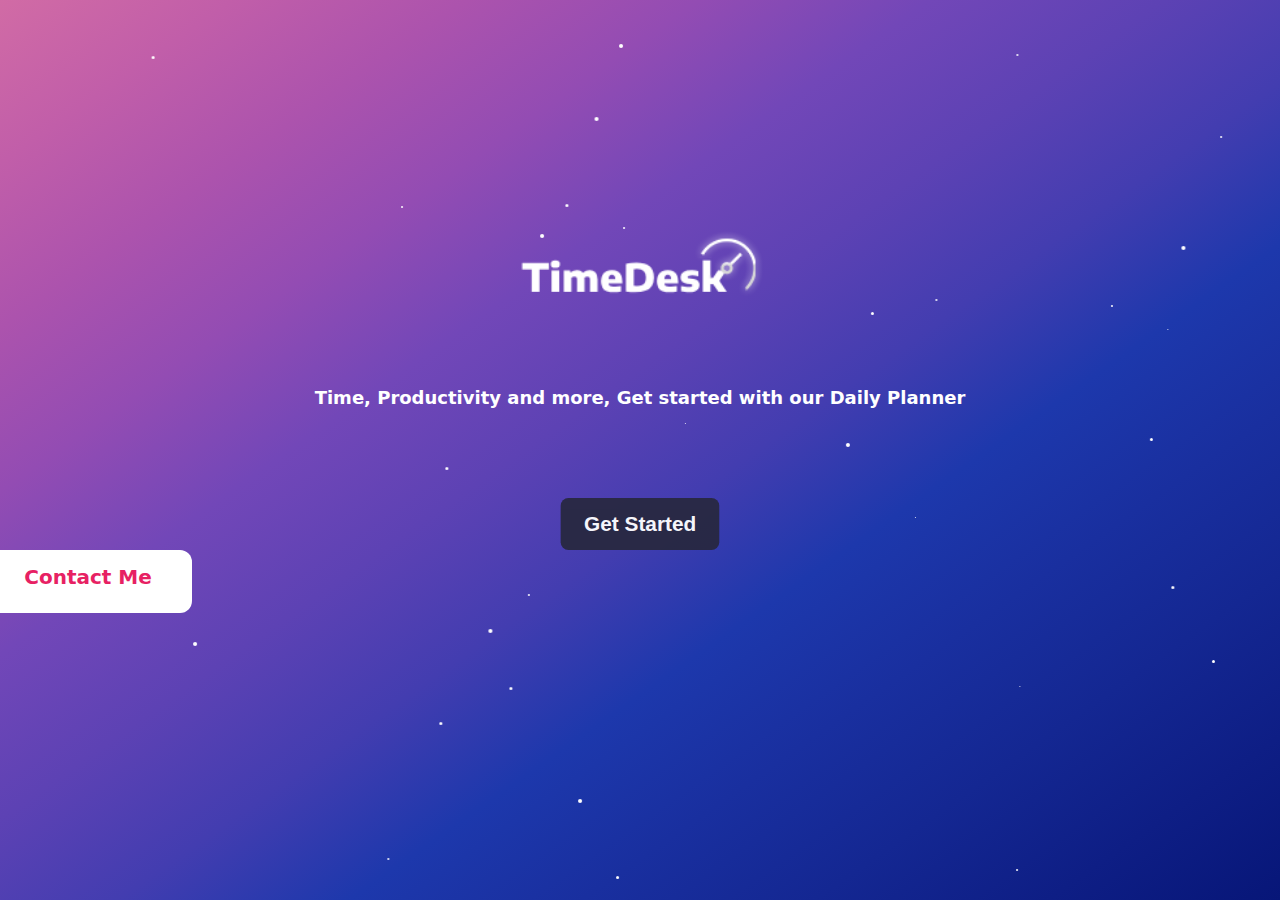
==== commit 7c949c9a: "rename correct final" ====
--- a/index.html
+++ b/index.html
@@ -25,7 +25,7 @@
                 <div class="timer">
                     <!-- <img src="images/TImerLogo.png" alt=""> -->
                 </div>
-                <!-- <div class="dailyPlanner">
+                <!-- <div class="dailyPlanner"> 
                 </div> -->
             </div>
             <div class="ele-container">
@@ -39,14 +39,15 @@
                     <div class="clockBig2"></div>
                     <div class="clockLayer2"></div>
                     <div class="clockLayer3"></div> -->
-                    <a href="dailyPlanner.html">
+                    <a href="index.html">
+
                         <img class="index-logo" src="images/timeDeskLogo0.png" alt="">
                     </a>
                 </div>
                 <div class="daily-planner">Time, Productivity and more,
                      
                     Get started with our Daily Planner <br>
-                    <a href="index.html">
+                    <a href="app.html">
                         <button class="get-started" role="button">Get Started</button>
                     </a>
                         
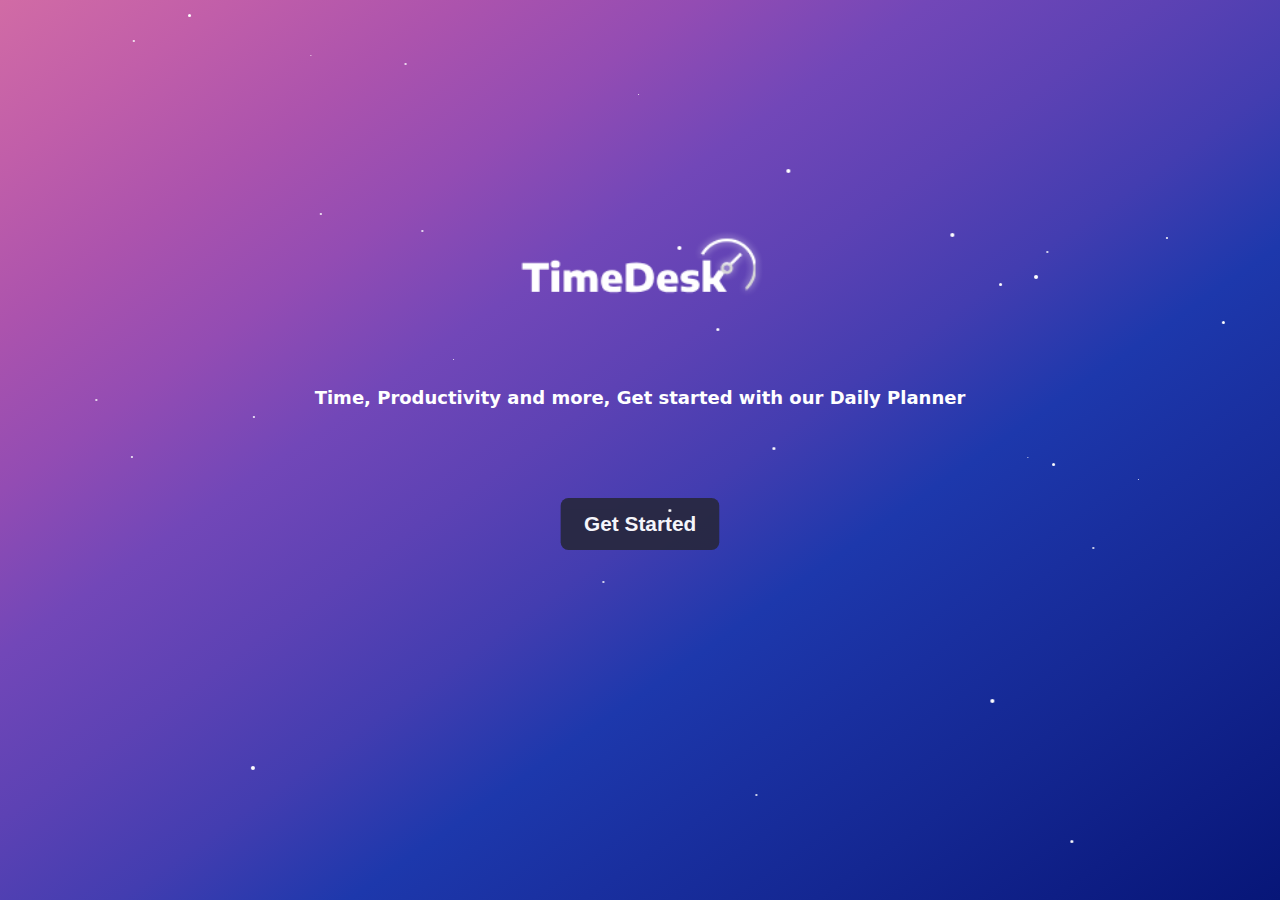
==== commit e97b50a5: "Update index.html" ====
--- a/index.html
+++ b/index.html
@@ -13,21 +13,14 @@
     </head>
     <body>
         <div class="main-bg">
-            <div class="nav-container">
+            <!-- <div class="nav-container">
                 <div class="alarm">
-                    <!-- About Me  -->
-                    <!-- <img src="images/alarmClock.png" alt=""> -->
                 </div>
                 <div class="pomo">
-                    Contact Me
-                    <!-- <img src="images/WorldClockLogo.png" alt=""> -->
                 </div>
                 <div class="timer">
-                    <!-- <img src="images/TImerLogo.png" alt=""> -->
                 </div>
-                <!-- <div class="dailyPlanner"> 
-                </div> -->
-            </div>
+            </div> -->
             <div class="ele-container">
                 <div class="logo-container">
                     <!-- <div class="clockHand"></div> -->
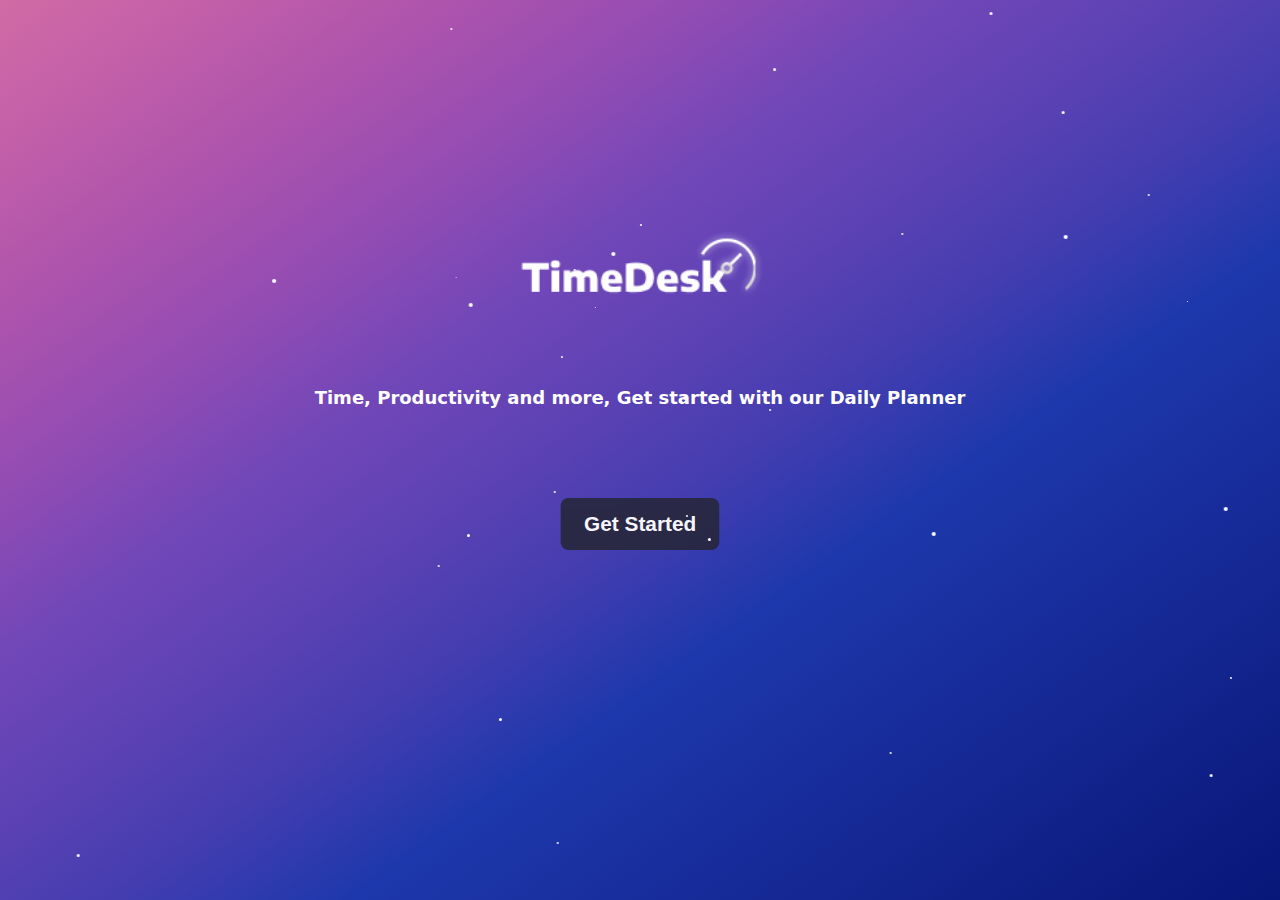
==== commit 120a6769: "relaunch" ====
--- a/index.html
+++ b/index.html
@@ -1,130 +1,130 @@
-<!DOCTYPE html>
-<html>
-    <head>
-        <meta charset="utf-8">
-        <link rel="shortcut icon" href="1hourglass.png" type="image/x-icon">
-        <meta http-equiv="X-UA-Compatible" content="IE=edge">
-        <title>Time Desk</title>
-        <meta name="description" content="This is a task management project">
-        <meta name="viewport" content="width=device-width, initial-scale=1">
-        <link rel="stylesheet" href="main.css">
-        <link rel="stylesheet" href="app.css">
-        <link rel="stylesheet" href="media.css">
-    </head>
-    <body>
-        <div class="main-bg">
-            <!-- <div class="nav-container">
-                <div class="alarm">
-                </div>
-                <div class="pomo">
-                </div>
-                <div class="timer">
-                </div>
-            </div> -->
-            <div class="ele-container">
-                <div class="logo-container">
-                    <!-- <div class="clockHand"></div> -->
-                    <!-- <div class="clockBig"></div>
-                    <div class="clockBigLeft"></div>
-                    <div class="clockBigBottomLeft"></div>
-                    <div class="clockBigRight"></div>
-                    <div class="clockBigBottomRight"></div>
-                    <div class="clockBig2"></div>
-                    <div class="clockLayer2"></div>
-                    <div class="clockLayer3"></div> -->
-                    <a href="index.html">
-
-                        <img class="index-logo" src="images/timeDeskLogo0.png" alt="">
-                    </a>
-                </div>
-                <div class="daily-planner">Time, Productivity and more,
-                     
-                    Get started with our Daily Planner <br>
-                    <a href="app.html">
-                        <button class="get-started" role="button">Get Started</button>
-                    </a>
-                        
-                </div>
-
-            </div>
-        </div>
-        <!-- <div class="image"> -->
-            <!-- <div class="Main"> -->
-                <!-- <div class="top-header"> -->
-                    <!-- <img style="filter: invert();" src="https://see.fontimg.com/api/renderfont4/redB/eyJyIjoiZnMiLCJoIjo2NSwidyI6MTAwMCwiZnMiOjY1LCJmZ2MiOiIjMDAwMDAwIiwiYmdjIjoiI0ZGRkZGRiIsInQiOjF9/VElNRQ/falling-sky-extrabold.png" alt="">
-                    <br>
-                    <img style="filter: invert();" src="https://see.fontimg.com/api/renderfont4/6GZ1/eyJyIjoiZnMiLCJoIjo2NSwidyI6MTAwMCwiZnMiOjY1LCJmZ2MiOiIjMDAwMDAwIiwiYmdjIjoiI0ZGRkZGRiIsInQiOjF9/REVTSw/falling-sky-boldplus.png" alt=""> -->
-                <!-- <div class="home-logo">
-                    Home
-                </div> -->
-                <!-- <ul class="mid-nav">
-                    <li>WORLD TIME</li>
-                    <li>POMODORO</li>
-                    <li>STOP WATCH</li>
-                    <li>TIMER</li>
-                    <li>DAILY TASKS</li>
-                </ul> -->
-                <!-- <ul class="right-nav">
-                    <li id="time"></li>
-                </ul> -->
-            <!-- </div> -->
-            <!-- <img src="background.jpeg" alt=""> -->
-            <!-- <div class="task-main">
-                <div class="task-panels"> -->
-                    <!-- <img class="logo" src="images/timeDeskLogo0.png" alt="">
-                    <img class="WC-logo" src="images/WorldClockLogo.png" alt="">
-                    <img class="AC-logo" src="images/alarmClock.png" alt="">
-                    <img class="TC-logo" src="images/TImerLogo.png" alt="">
-                    <div class="Side-Nav"></div>    
-                    <div class="Music-Player"></div>
-                    <div class="Music-Player-actual">
-                    </div>
-                    <div class="Music-Heading"><span>Nature Sounds</span><br><br> -->
-                        <!-- <div class="Song-Title"> -->
-                         
-                        <!-- </div> -->
-                        <!-- <div class="Song-Image"></div> -->
-                        <!-- <span id="SongName">Rain</span> -->
-                        <!-- <div class="Music-box">
-                            <div class="Music-Box-bg"></div>
-                            <div class="Previous"><img src="images/left.png" alt=""></div>
-                            <div class="PlayPause"><img src="images/play.png" alt=""><img class="hidden" src="images/pause.png" alt=""></div>
-                            <div class="Next"><img src="images/right.png" alt=""></div>
-                            <div class="Restart"><img src="images/refresh.png" alt=""></div> -->
-                            <!-- <span style="font-size: 10px;">rain</span> -->
-                        <!-- </div>
-                    </div> -->
-                    <!-- <span class="Music-Heading">Nature sounds</span> -->
-                    <!-- <div class="task-panel-bg"> -->
-                        <!-- <div class="panel1-date"></div>    
-                        <div class="addTask">Enter Your Tasks Here !</div>
-                        <input class="taskInput" type="text" placeholder="type a task here . . . ."> -->
-                        <!-- <img src="timeDeskLogo0.png" alt=""> -->
-                    <!-- </div>
-                    <div class="panel1">
-                        <div class="Today-text">Today</div>
-                        <div class="My-Tasks">My Projects</div>
-                        <div class="Input-box">
-                            <input placeholder="Do 30 minutes of yoga !🤧" class="input1" type="text">
-                        </div>
-                        <div class="Input-box">
-                            <input placeholder="college assignment due date Today 🐛" class="input1" type="text">
-                        </div>
-                        <div class="Input-box">
-                            <input placeholder="movie at 5 pm 🤠" class="input1" type="text">
-                        </div>
-                        <div class="Input-box">
-                            <input placeholder="+ Add Task" class="input1" type="text">
-                        </div>
-                        
-                    </div> -->
-                    <!-- <div class="Android"></div> -->
-                    <!-- <div class="panel3"></div> -->
-                <!-- </div>
-            </div> -->
-        <!-- </div> -->
-    <!-- </div> -->
-        <script src="app.js" async defer></script>
-        <script src="snowfall.min.js"></script>
-    </body>
+<!DOCTYPE html>
+<html>
+    <head>
+        <meta charset="utf-8">
+        <link rel="shortcut icon" href="1hourglass.png" type="image/x-icon">
+        <meta http-equiv="X-UA-Compatible" content="IE=edge">
+        <title>Time Desk</title>
+        <meta name="description" content="This is a task management project">
+        <meta name="viewport" content="width=device-width, initial-scale=1">
+        <link rel="stylesheet" href="main.css">
+        <link rel="stylesheet" href="app.css">
+        <link rel="stylesheet" href="media.css">
+    </head>
+    <body>
+        <div class="main-bg">
+            <!-- <div class="nav-container">
+                <div class="alarm">
+                </div>
+                <div class="pomo">
+                </div>
+                <div class="timer">
+                </div>
+            </div> -->
+            <div class="ele-container">
+                <div class="logo-container">
+                    <!-- <div class="clockHand"></div> -->
+                    <!-- <div class="clockBig"></div>
+                    <div class="clockBigLeft"></div>
+                    <div class="clockBigBottomLeft"></div>
+                    <div class="clockBigRight"></div>
+                    <div class="clockBigBottomRight"></div>
+                    <div class="clockBig2"></div>
+                    <div class="clockLayer2"></div>
+                    <div class="clockLayer3"></div> -->
+                    <a href="index.html">
+
+                        <img class="index-logo" src="images/timeDeskLogo0.png" alt="">
+                    </a>
+                </div>
+                <div class="daily-planner">Time, Productivity and more,
+                     
+                    Get started with our Daily Planner <br>
+                    <a href="app.html">
+                        <button class="get-started" role="button">Get Started</button>
+                    </a>
+                        
+                </div>
+
+            </div>
+        </div>
+        <!-- <div class="image"> -->
+            <!-- <div class="Main"> -->
+                <!-- <div class="top-header"> -->
+                    <!-- <img style="filter: invert();" src="https://see.fontimg.com/api/renderfont4/redB/eyJyIjoiZnMiLCJoIjo2NSwidyI6MTAwMCwiZnMiOjY1LCJmZ2MiOiIjMDAwMDAwIiwiYmdjIjoiI0ZGRkZGRiIsInQiOjF9/VElNRQ/falling-sky-extrabold.png" alt="">
+                    <br>
+                    <img style="filter: invert();" src="https://see.fontimg.com/api/renderfont4/6GZ1/eyJyIjoiZnMiLCJoIjo2NSwidyI6MTAwMCwiZnMiOjY1LCJmZ2MiOiIjMDAwMDAwIiwiYmdjIjoiI0ZGRkZGRiIsInQiOjF9/REVTSw/falling-sky-boldplus.png" alt=""> -->
+                <!-- <div class="home-logo">
+                    Home
+                </div> -->
+                <!-- <ul class="mid-nav">
+                    <li>WORLD TIME</li>
+                    <li>POMODORO</li>
+                    <li>STOP WATCH</li>
+                    <li>TIMER</li>
+                    <li>DAILY TASKS</li>
+                </ul> -->
+                <!-- <ul class="right-nav">
+                    <li id="time"></li>
+                </ul> -->
+            <!-- </div> -->
+            <!-- <img src="background.jpeg" alt=""> -->
+            <!-- <div class="task-main">
+                <div class="task-panels"> -->
+                    <!-- <img class="logo" src="images/timeDeskLogo0.png" alt="">
+                    <img class="WC-logo" src="images/WorldClockLogo.png" alt="">
+                    <img class="AC-logo" src="images/alarmClock.png" alt="">
+                    <img class="TC-logo" src="images/TImerLogo.png" alt="">
+                    <div class="Side-Nav"></div>    
+                    <div class="Music-Player"></div>
+                    <div class="Music-Player-actual">
+                    </div>
+                    <div class="Music-Heading"><span>Nature Sounds</span><br><br> -->
+                        <!-- <div class="Song-Title"> -->
+                         
+                        <!-- </div> -->
+                        <!-- <div class="Song-Image"></div> -->
+                        <!-- <span id="SongName">Rain</span> -->
+                        <!-- <div class="Music-box">
+                            <div class="Music-Box-bg"></div>
+                            <div class="Previous"><img src="images/left.png" alt=""></div>
+                            <div class="PlayPause"><img src="images/play.png" alt=""><img class="hidden" src="images/pause.png" alt=""></div>
+                            <div class="Next"><img src="images/right.png" alt=""></div>
+                            <div class="Restart"><img src="images/refresh.png" alt=""></div> -->
+                            <!-- <span style="font-size: 10px;">rain</span> -->
+                        <!-- </div>
+                    </div> -->
+                    <!-- <span class="Music-Heading">Nature sounds</span> -->
+                    <!-- <div class="task-panel-bg"> -->
+                        <!-- <div class="panel1-date"></div>    
+                        <div class="addTask">Enter Your Tasks Here !</div>
+                        <input class="taskInput" type="text" placeholder="type a task here . . . ."> -->
+                        <!-- <img src="timeDeskLogo0.png" alt=""> -->
+                    <!-- </div>
+                    <div class="panel1">
+                        <div class="Today-text">Today</div>
+                        <div class="My-Tasks">My Projects</div>
+                        <div class="Input-box">
+                            <input placeholder="Do 30 minutes of yoga !🤧" class="input1" type="text">
+                        </div>
+                        <div class="Input-box">
+                            <input placeholder="college assignment due date Today 🐛" class="input1" type="text">
+                        </div>
+                        <div class="Input-box">
+                            <input placeholder="movie at 5 pm 🤠" class="input1" type="text">
+                        </div>
+                        <div class="Input-box">
+                            <input placeholder="+ Add Task" class="input1" type="text">
+                        </div>
+                        
+                    </div> -->
+                    <!-- <div class="Android"></div> -->
+                    <!-- <div class="panel3"></div> -->
+                <!-- </div>
+            </div> -->
+        <!-- </div> -->
+    <!-- </div> -->
+        <script src="app.js" async defer></script>
+        <script src="snowfall.min.js"></script>
+    </body>
 </html>--- a/main.css
+++ b/main.css
@@ -1,253 +1,253 @@
-.main-bg{
-    height: 100vh;
-    width:100%;
-    /* background-color: red; */
-}
-.ele-container{
-    display: flex;
-    margin: auto;
-    flex-direction: column;
-    justify-content: space-around;
-}
-
-.index-logo{
-    margin: auto;
-    position:relative; 
-    /* height: 10rem; */
-    /* width: 25rem; */
-    scale: 1.3;
-    /* position: absolute; */
-    z-index: 3;
-    margin: 15rem 0 0 2.2rem;
-    align-items:end;
-}
-.logo-container{
-    margin: auto;
-    /* position: absolute; */
-    /* background-color: yellow; */
-}
-.alarm{
-    /* height: 1rem; */
-    /* width: 1rem; */
-    /* background-color : rgb(126, 211, 236); */
-    /* background: transparent; */
-    position: absolute;
-    /* opacity: 20%; */
-    margin: 45% 0 0 2rem;
-    z-index: 3;
-    color: #FFFFFF;
-    /* scale: .16; */
-    /* opacity: 20%; */
-}
-.pomo{
-    height: 3rem;
-    background-color: white;
-    width: 13rem;
-    border-radius: 12px;
-    position: absolute;
-    /* opacity: 20%; */
-    z-index: 3;
-    color: rgb(231, 33, 99);
-    text-align: center;
-    padding-top: .9rem;
-    font-size: 20px;
-    font-family: system-ui, -apple-system, BlinkMacSystemFont, 'Segoe UI', Roboto, Oxygen, Ubuntu, Cantarell, 'Open Sans', 'Helvetica Neue', sans-serif;
-    font-weight: 700;
-    margin: 43% 0rem 0 -1rem;
-    /* scale: .16; */
-    transition: .6s;
-}
-.pomo:hover{
-    color: orange;
-    transition: ease-in-out;
-    width: 15rem;
-}
-.timer{
-    /* height: 5rem; */
-    opacity: 20%;
-    scale: .16;
-    /* width: 25rem; */
-    position: absolute;
-    z-index: 2;
-    margin: -0rem -24rem 0 0rem;
-}
-
-.alarm:hover, .timer:hover, .pomo:hover{
-    opacity: 100%;
-    cursor: pointer;
-    transition: .3s;
-}
-.daily-planner{
-    text-align: center;
-    color: rgb(255, 255, 255);
-    font-weight: 700;
-    font-size: 18px;
-    font-style: italicś;
-    font-family: system-ui;
-    margin: 4rem 0 0 0rem;
-}
-
-.clockHand{
-    z-index: -1;
-    position: absolute;
-    margin: 11rem 0 0 8rem;
-    height: 14rem;
-    border-radius: 10%;
-    width: 1rem;
-    /* rotate: 90deg; */
-    opacity: 20%;
-    background: rgb(255, 252, 252);
-}
-.clockBig{
-    z-index: -1;
-    position: absolute;
-    margin: 5rem 0 0 8rem;
-    height: 1rem;
-    border-radius: 100%;
-    width: 1rem;
-    opacity: 20%;
-    background: rgb(255, 252, 252);
-}
-.clockBigRight{
-    z-index: -1;
-    position: absolute;
-    margin: 10rem 0 0 24rem;
-    /* height: 4rem; */
-    rotate: 45deg;
-    
-    height: 1rem;
-    border-radius: 100%;
-    /* border-radius: 10%; */
-    width: 1rem;
-    opacity: 20%;
-    background: rgb(255, 252, 252);
-}
-.clockBigBottomRight{
-    z-index: -1;
-    position: absolute;
-    margin: 36rem 0 0 24rem;
-    /* height: 4rem; */
-    rotate: -45deg;
-    
-    height: 1rem;
-    border-radius: 100%;
-    /* border-radius: 10%; */
-    width: 1rem;
-    opacity: 20%;
-    background: rgb(255, 252, 252);
-}
-.clockBigLeft{
-    z-index: -1;
-    position: absolute;
-    margin: 10rem 0 0 -8rem;
-    /* height: 4rem; */
-    rotate: -45deg;
-    
-    height: 1rem;
-    border-radius: 100%;
-    /* border-radius: 10%; */
-    width: 1rem;
-    opacity: 20%;
-    background: rgb(255, 252, 252);
-}
-.clockBigBottomLeft{
-    z-index: -1;
-    position: absolute;
-    margin: 36rem 0 0 -8rem;
-    /* height: 4rem; */
-    rotate: -135deg;
-    
-    height: 1rem;
-    border-radius: 100%;
-    /* border-radius: 10%; */
-    width: 1rem;
-    opacity: 20%;
-    background: rgb(255, 252, 252);
-}
-.clockBig2{
-    z-index: -1;
-    position: absolute;
-    margin: 43rem 0 0 8rem;
-    /* height: 4rem; */
-    /* border-radius: 10%; */
-    width: 1rem;
-    
-    height: 1rem;
-    border-radius: 100%;
-    opacity: 20%;
-    background: rgb(255, 252, 252);
-}
-.clockLayer2{
-    z-index: -1;
-    position: absolute;
-    margin: 23.5rem 0 0 28rem;
-    /* height: 1rem; */
-    /* border-radius: 10%; */
-    width: 1rem;
-    
-    height: 1rem;
-    border-radius: 100%;
-    opacity: 20%;
-    background: rgb(255, 252, 252);
-}
-.clockLayer3{
-    z-index: -1;
-    position: absolute;
-    margin: 23.5rem 0 0 -13rem;
-    /* height: 1rem; */
-    /* border-radius: 10%; */
-    width: 1rem;
-    
-    height: 1rem;
-    border-radius: 100%;
-    opacity: 20%;
-    background: rgb(255, 252, 252);
-}
-
-.get-started {
-  background: #282841;
-  border-radius: 6px;
-  /* box-shadow: #5d7ff0 0 10px 20px -10px; */
-  box-sizing: border-box;
-  color: #FFFFFF;
-  cursor: pointer;
-  font-family: Inter,Helvetica,"Apple Color Emoji","Segoe UI Emoji",NotoColorEmoji,"Noto Color Emoji","Segoe UI Symbol","Android Emoji",EmojiSymbols,-apple-system,system-ui,"Segoe UI",Roboto,"Helvetica Neue","Noto Sans",sans-serif;
-  font-size: 16px;
-  font-weight: 700;
-  line-height: 24px;
-  margin: 6rem;
-  opacity: 95%;
-  outline: 0 solid transparent;
-  padding: 8px 18px;
-  user-select: none;
-  -webkit-user-select: none;
-  touch-action: manipulation;
-  width: fit-content;
-  word-break: break-word;
-    scale: 1.3;
-    border: 0;
-}
-.get-started:hover{
-    outline:1px solid white;
-}
-.add-task{
-    scale: 1.1;
-    z-index: 2;
-    position: absolute;
-    margin:4rem;
-    /* opacity: 90%; */
-}
-.remove-task{
-    /* opacity: 80%; */
-    display: flex;
-    z-index: 2;
-
-    align-self: flex-end;
-  /* box-shadow: #f0735d 0 10px 20px -10px; */
-
-    background-color: rgb(75, 41, 41);
-    scale: 1.1;
-    position: absolute;
-    margin:4rem 0 0 11.7rem;
-}
-
+.main-bg{
+    height: 100vh;
+    width:100%;
+    /* background-color: red; */
+}
+.ele-container{
+    display: flex;
+    margin: auto;
+    flex-direction: column;
+    justify-content: space-around;
+}
+
+.index-logo{
+    margin: auto;
+    position:relative; 
+    /* height: 10rem; */
+    /* width: 25rem; */
+    scale: 1.3;
+    /* position: absolute; */
+    z-index: 3;
+    margin: 15rem 0 0 2.2rem;
+    align-items:end;
+}
+.logo-container{
+    margin: auto;
+    /* position: absolute; */
+    /* background-color: yellow; */
+}
+.alarm{
+    /* height: 1rem; */
+    /* width: 1rem; */
+    /* background-color : rgb(126, 211, 236); */
+    /* background: transparent; */
+    position: absolute;
+    /* opacity: 20%; */
+    margin: 45% 0 0 2rem;
+    z-index: 3;
+    color: #FFFFFF;
+    /* scale: .16; */
+    /* opacity: 20%; */
+}
+.pomo{
+    height: 3rem;
+    background-color: white;
+    width: 13rem;
+    border-radius: 12px;
+    position: absolute;
+    /* opacity: 20%; */
+    z-index: 3;
+    color: rgb(231, 33, 99);
+    text-align: center;
+    padding-top: .9rem;
+    font-size: 20px;
+    font-family: system-ui, -apple-system, BlinkMacSystemFont, 'Segoe UI', Roboto, Oxygen, Ubuntu, Cantarell, 'Open Sans', 'Helvetica Neue', sans-serif;
+    font-weight: 700;
+    margin: 43% 0rem 0 -1rem;
+    /* scale: .16; */
+    transition: .6s;
+}
+.pomo:hover{
+    color: orange;
+    transition: ease-in-out;
+    width: 15rem;
+}
+.timer{
+    /* height: 5rem; */
+    opacity: 20%;
+    scale: .16;
+    /* width: 25rem; */
+    position: absolute;
+    z-index: 2;
+    margin: -0rem -24rem 0 0rem;
+}
+
+.alarm:hover, .timer:hover, .pomo:hover{
+    opacity: 100%;
+    cursor: pointer;
+    transition: .3s;
+}
+.daily-planner{
+    text-align: center;
+    color: rgb(255, 255, 255);
+    font-weight: 700;
+    font-size: 18px;
+    font-style: italicś;
+    font-family: system-ui;
+    margin: 4rem 0 0 0rem;
+}
+
+.clockHand{
+    z-index: -1;
+    position: absolute;
+    margin: 11rem 0 0 8rem;
+    height: 14rem;
+    border-radius: 10%;
+    width: 1rem;
+    /* rotate: 90deg; */
+    opacity: 20%;
+    background: rgb(255, 252, 252);
+}
+.clockBig{
+    z-index: -1;
+    position: absolute;
+    margin: 5rem 0 0 8rem;
+    height: 1rem;
+    border-radius: 100%;
+    width: 1rem;
+    opacity: 20%;
+    background: rgb(255, 252, 252);
+}
+.clockBigRight{
+    z-index: -1;
+    position: absolute;
+    margin: 10rem 0 0 24rem;
+    /* height: 4rem; */
+    rotate: 45deg;
+    
+    height: 1rem;
+    border-radius: 100%;
+    /* border-radius: 10%; */
+    width: 1rem;
+    opacity: 20%;
+    background: rgb(255, 252, 252);
+}
+.clockBigBottomRight{
+    z-index: -1;
+    position: absolute;
+    margin: 36rem 0 0 24rem;
+    /* height: 4rem; */
+    rotate: -45deg;
+    
+    height: 1rem;
+    border-radius: 100%;
+    /* border-radius: 10%; */
+    width: 1rem;
+    opacity: 20%;
+    background: rgb(255, 252, 252);
+}
+.clockBigLeft{
+    z-index: -1;
+    position: absolute;
+    margin: 10rem 0 0 -8rem;
+    /* height: 4rem; */
+    rotate: -45deg;
+    
+    height: 1rem;
+    border-radius: 100%;
+    /* border-radius: 10%; */
+    width: 1rem;
+    opacity: 20%;
+    background: rgb(255, 252, 252);
+}
+.clockBigBottomLeft{
+    z-index: -1;
+    position: absolute;
+    margin: 36rem 0 0 -8rem;
+    /* height: 4rem; */
+    rotate: -135deg;
+    
+    height: 1rem;
+    border-radius: 100%;
+    /* border-radius: 10%; */
+    width: 1rem;
+    opacity: 20%;
+    background: rgb(255, 252, 252);
+}
+.clockBig2{
+    z-index: -1;
+    position: absolute;
+    margin: 43rem 0 0 8rem;
+    /* height: 4rem; */
+    /* border-radius: 10%; */
+    width: 1rem;
+    
+    height: 1rem;
+    border-radius: 100%;
+    opacity: 20%;
+    background: rgb(255, 252, 252);
+}
+.clockLayer2{
+    z-index: -1;
+    position: absolute;
+    margin: 23.5rem 0 0 28rem;
+    /* height: 1rem; */
+    /* border-radius: 10%; */
+    width: 1rem;
+    
+    height: 1rem;
+    border-radius: 100%;
+    opacity: 20%;
+    background: rgb(255, 252, 252);
+}
+.clockLayer3{
+    z-index: -1;
+    position: absolute;
+    margin: 23.5rem 0 0 -13rem;
+    /* height: 1rem; */
+    /* border-radius: 10%; */
+    width: 1rem;
+    
+    height: 1rem;
+    border-radius: 100%;
+    opacity: 20%;
+    background: rgb(255, 252, 252);
+}
+
+.get-started {
+  background: #282841;
+  border-radius: 6px;
+  /* box-shadow: #5d7ff0 0 10px 20px -10px; */
+  box-sizing: border-box;
+  color: #FFFFFF;
+  cursor: pointer;
+  font-family: Inter,Helvetica,"Apple Color Emoji","Segoe UI Emoji",NotoColorEmoji,"Noto Color Emoji","Segoe UI Symbol","Android Emoji",EmojiSymbols,-apple-system,system-ui,"Segoe UI",Roboto,"Helvetica Neue","Noto Sans",sans-serif;
+  font-size: 16px;
+  font-weight: 700;
+  line-height: 24px;
+  margin: 6rem;
+  opacity: 95%;
+  outline: 0 solid transparent;
+  padding: 8px 18px;
+  user-select: none;
+  -webkit-user-select: none;
+  touch-action: manipulation;
+  width: fit-content;
+  word-break: break-word;
+    scale: 1.3;
+    border: 0;
+}
+.get-started:hover{
+    outline:1px solid white;
+}
+.add-task{
+    scale: 1.1;
+    z-index: 2;
+    position: absolute;
+    margin:4rem;
+    /* opacity: 90%; */
+}
+.remove-task{
+    /* opacity: 80%; */
+    display: flex;
+    z-index: 2;
+
+    align-self: flex-end;
+  /* box-shadow: #f0735d 0 10px 20px -10px; */
+
+    background-color: rgb(75, 41, 41);
+    scale: 1.1;
+    position: absolute;
+    margin:4rem 0 0 11.7rem;
+}
+
--- a/app.css
+++ b/app.css
@@ -1,1282 +1,1282 @@
-@import url('https://fonts.googleapis.com/css2?family=Montserrat:ital,wght@0,100..900;1,100..900&family=Orbitron:wght@400..900&family=VT323&display=swap');
-@import url('https://fonts.googleapis.com/css2?family=Orbitron:wght@400..900&display=swap');
-
-:root{
-    --white: #201e1e;
-    --grey:#f0f4f8;
-}
-.Main{
-    display: flex;
-    margin: auto;
-    flex-direction: column;
-    justify-content: space-around;
-}
-body{
-    /* background: url('background.jpeg'); */
-    /* background-image: linear-gradient(to right bottom, #f5e7cf, #f5e6cb, #f5e4c6, #f6e3c2, #f6e1be, #f6dfb8, #f7ddb2, #f7dbac, #f7d8a2, #f8d498, #f8d18f, #f8cd85); */
-    /* background-image: linear-gradient(to right bottom, #f8cd85, #f8d18f, #f8d498, #f7d8a2, #f7dbac, #f7ddb2, #f6dfb8, #f6e1be, #f6e3c2, #f5e4c6, #f5e6cb, #f5e7cf); */
-    /* background-image: linear-gradient(to left top, #f4eb36, #f8e443, #fbde4f, #fdd85a, #fdd265, #fdce6b, #fcca72, #fac678, #f8c27c, #f6bf80, #f3bc84, #f0b988); */
-    /* background: linear-gradient(135deg, rgba(113, 0, 255, 1) 0%, rgba(0, 0, 0, 1) 48%, rgba(208, 62, 120, 1) 100%); */
-    /* background-image: linear-gradient(to top, #c70d56, #cf1559, #d81c5c, #e0235e, #e92961, #e31d67, #dd106d, #d50073, #b8007d, #930086, #64008d, #090a90); */
-    /* background-image: linear-gradient(to right bottom, #ec5f41, #e44965, #cc4484, #a54b9a, #7253a4, #5f4b92, #4d4380, #3e3b6d, #3d2a4c, #311c2f, #1e1118, #000000); */
-    background-image: linear-gradient(to right bottom, #d16ba5, #c15ea9, #ac53ad, #934cb3, #7247b8, #5d42b4, #433db0, #1d38ac, #192f9f, #142792, #0e1e85, #071678);
-    margin: 0 0 0 0;
-    background-repeat: no-repeat;
-    color: black;
-    font-family:system-ui;
-    overflow: hidden;
-    user-select: none;
-}
-
-.dark-mode{
-    background-color: #101213;
-    color: white;
-    border-color: grey;
-}
-/* .top-header img{ */
-    /*  */
-    /* height: 6vh;
-    margin: 5vh 0 0 12vh; */
-    /* max-width: 100%; */
-/* } */
-/* .home-logo{ */
-    /* padding: 0% 0 0 0rem; */
-    /* font-weight: 900; */
-    /* width: 50rem; */
-    /* height: 4rem; */
-    /* background-color: white; */
-/* } */
-/* .mid-nav{
-    margin: 0rem 0 0 0rem;
-    height: 4rem;    
-    display: flex;
-    flex-direction:row;
-    letter-spacing: 0px;
-    font-family: "Montserrat", sans-serif;
-    color: white;
-    list-style: none;
-}
-.mid-nav li{
-    padding: 3rem 1rem 0 1rem ;
-    font-weight: 900;
-    font-size: 13px;
-    letter-spacing: 2px;
-    margin: 0 1rem 0 0;
-    max-width: 9rem;
-    height: 2rem;
-    
-    font-family: "VT323", monospace;
-    
-} */
-
-/* .right-nav{
-    margin: -2rem 1rem 0 0;
-    display: flex;
-    flex-direction:row-reverse;
-    letter-spacing: 0px;
-    font-family: 'Quicksand',sans-serif;
-    color: white;
-    list-style: none;
-}.right-nav li{
-    text-shadow: 0px 1px 0px rgb(129, 126, 126); 
-    width: 9rem;
-    font-size:25px;
-    font-weight: 900;
-    height: 2rem;
-} */
-/* .task-main{ */
-    /* margin:auto; */
-    /* position: absolute; */
-    /* justify-content: center;
-    display: flex;
-    flex-direction: column; */
-/* } */
-.logo{
-    height: 5rem;
-    /* width: 25rem; */
-    position: absolute;
-    z-index: 3;
-    margin: 4rem 0 0 102rem;
-}
-.AC-logo{
-    height: 4.2rem;
-    /* width: 25rem; */
-    position: absolute;
-    margin: 14rem 0 0 78rem;
-    z-index: 3;
-    opacity: 40%;
-}
-.WC-logo{
-    height: 4.2rem;
-    /* width: 25rem; */
-    position: absolute;
-    opacity: 40%;
-    z-index: 3;
-    margin: 14rem 0 0 90rem;
-}
-.TC-logo{
-    height: 4.2rem;
-    opacity: 40%;
-    /* width: 25rem; */
-    position: absolute;
-    z-index: 3;
-    margin: 14rem 0 0 102rem;
-}
-.TC-logo:hover, .AC-logo:hover, .WC-logo:hover{
-    opacity: 100%;
-    cursor: pointer;
-    transition: .3s;
-}
-
-.task-panels{
-    /* display: flex; */
-    /* position: absolute; */
-    margin: auto;
-    width: 115rem;
-    height: 100vh;
-    /* background-color: white; */
-    /* justify-content:left; */
-    /* flex-direction:row; */
-    /* margin: 1rem 0 0 0; */
-    /* opacity: 20%;    */
-    /* margin: auto; */
-}
-
-.panel1{
-    position:absolute; 
-    height: 53.85rem;
-    /* min-height: 10rem; */
-    width: 70rem;
-    padding-bottom: 8rem;
-    color: black;
-    border: 1px solid rgb(124, 78, 78);
-    border-radius: 1vh;
-    margin: 4rem 0rem 0 .5rem;
-    background-color: white;
-    
-}
-.panel1Dark{
-    color: white;
-    border: none;
-    opacity: 90%;
-    background-color: #101213;
-}
-.Dark-Light-mode{
-    position: absolute;
-    font-family: 'Franklin Gothic Medium', 'Arial Narrow', Arial, sans-serif;
-    text-align: center;
-    height: 1.8rem;
-    color: white;
-    padding-top: .5rem;
-    letter-spacing: 1px;
-    width: 6rem;
-    border-radius: 20px;
-    background-color: #202020;
-    margin: 1.72rem 0 0 63rem;
-    cursor: pointer;
-}
-.snow-main-page{
-    position: absolute;
-    font-family: 'Franklin Gothic Medium', 'Arial Narrow', Arial, sans-serif;
-    text-align: center;
-    height: 1.8rem;
-    color: white;
-    padding-top: .5rem;
-    letter-spacing: 1px;
-    width: 6rem;
-    border-radius: 20px;
-    background-color: #282841;
-    margin: 1.72rem 0 0 56.4rem;
-    cursor: pointer;
-}
-.Dark-Light-mode2{
-    cursor: pointer;
-    display: none;
-    position: absolute;
-    font-family: 'Franklin Gothic Medium', 'Arial Narrow', Arial, sans-serif;
-    text-align: center;
-    height: 1.8rem;
-    color: black;
-    padding-top: .5rem;
-    letter-spacing: 1px;
-    width: 6rem;
-    border-radius: 20px;
-    background-color: #cacaca;
-    margin: 1.72rem 0 0 63rem;
-}
-.task-input-container{
-    /* background-color: red; */
-    max-height: 34rem;
-    overflow: hidden;
-}
-/* .panel1 img{ */
-    /* position: absolute; */
-    /* height: 7vh; */
-    /* filter: invert(1); */
-    /* width: 30vh; */
-/* } */
-.Today-text{
-    /* position: relative; */
-    /* color: #000000; */
-    margin: 3rem 0 0 4rem;
-    font-weight: 700;
-    font-size: 38px;
-    /* height:2rem; */
-    /* width: 2rem; */
-}
-.My-Tasks{
-    /* position: relative; */
-    /* color: #000000; */
-    margin: 2rem 0 0 4rem;
-    font-weight: 700;
-    font-size: 18px;
-    /* height:2rem; */
-    /* width: 2rem; */
-}
-.Input-box-div{
-    outline: none;
-    color: black;
-    width: 55rem;
-    height: 5rem;
-    /* opacity: 20%; */
-    /* font-family: "Montserrat", sans-serif; */
-    /* font-weight: 800; */
-    /* overflow-wrap: break-word; */
-    /* font-size: 25px; */
-    margin: 2rem 0 0 4rem;
-    /* border-radius: 8px; */
-    border-width: 0;
-    border-top:2px #201e1e;
-    border-style: solid;
-    border-color: rgb(245, 243, 243);
-    /* border: solid black; */
-}
-.Input-box-div-dark{
-    color: white;
-    border-color: rgb(88, 85, 85);
-}
-input{
-    color: white;
-    text-emphasis-color: white;
-}
-.input-css{
-    width: 50rem;
-    color: black;
-    height: 2rem;
-     font-family: "Montserrat", sans-serif;
-    font-weight: 500;
-    overflow-wrap: break-word;
-    font-size: 18px;
-    margin: 1rem 0 0 1rem;
-    border-radius: 0px;
-    border-width: 0;
-    border-style: solid;
-    background-color: transparent;
-}
-.input-css-dark{
-    color: white;
-}
-.input-css-dark::placeholder{
-    color: white;
-}
-.Android{
-    position:     absolute;
-    border-top-left-radius: 10px;
-    border-bottom-left-radius: 10px;
-    height: 62rem;
-    width: 4rem;
-    /* box-shadow:  -2px -2px 2px #d6e4fd,
-    2px 2px 2px #a0f7f7; */
-    /* rotate: 5deg; */
-    /* border: 2px solid rgb(241, 239, 239); */
-    opacity: 5%;
-    z-index: -1;
-    margin: 3.5rem 0rem 0 72rem;
-    background-color: #8df1fa;
-    /* color: var(--grey); */
-    /* letter-spacing: 2px; */
-}
-
-.right-nav-panels{
-    position: absolute;
-    height: 62rem;
-    width: 44.5rem;
-    opacity: 8%;
-    z-index: -1;
-    border-radius: 10px;
-    background-color: #8df1fa;
-    margin: 4rem 0 0 72rem;
-}
-.clock-current{
-    position: absolute;
-    height: 59rem;
-    color: white;
-    width: 42.5rem;
-    opacity: 90%;
-    font-weight: 900;
-    z-index: 3;
-    align-items: center;
-    border-radius: 10px;
-    background-color: #101213;
-    margin: 5rem 0 0 73rem;
-}
-.time-current{
-    opacity: 90%;
-    position: absolute;
-    margin: 2.5rem 50% 0 28%;
-    width: 20rem;
-    font-size: 65px;
-    font-family: 'Franklin Gothic Medium', 'Arial Narrow', Arial, sans-serif;
-    letter-spacing: 5px;
-}
-.time-heading{
-    position: absolute;
-    margin: 7rem 0 0 17rem;
-    /* background-color: red; */
-    opacity: 70%;
-    padding: 2px 0 5px 20px;
-    width: 15rem;
-    border-radius: 5px;
-    font-size: 14px;
-    font-family: 'Franklin Gothic Medium', 'Arial Narrow', Arial, sans-serif;
-    letter-spacing: 1px;
-}
-.stop-w-heading{
-    /* z-index: -2; */
-    user-select: none;
-    position: absolute;
-    margin: 11.5rem 0 0 42.35%;
-    /* background-color: rgb(134, 131, 131); */
-    opacity: 30%;
-    padding: 2px 0 5px 20px;
-    width: 8.8rem;
-    /* border-radius: 5px; */
-    font-size: 15px;
-    font-family: 'Franklin Gothic Medium', 'Arial Narrow', Arial, sans-serif;
-    letter-spacing: .5px;
-    transition: .3s;
-    scale: 1.4;
-}
-.stop-w-start{
-    user-select: none;
-    cursor: pointer;
-    position: absolute;
-    margin: 23rem 0 0 28%;
-    /* opacity: 70%; */
-    color: black;
-    padding: 2px 0 5px 20px;
-    width: 5rem;
-    border-radius: 5px;
-    font-size: 20px;
-    font-family: 'Franklin Gothic Medium', 'Arial Narrow', Arial, sans-serif;
-    letter-spacing: 2px;
-    background-color: rgb(47, 47, 48);
-
-}
-.stop-w-stop{
-    background-color: rgb(47, 47, 48);
-    user-select: none;
-    cursor: pointer;
-    position: absolute;
-    margin: 23rem 0 0 43%;
-    /* opacity: 70%; */
-    color: black;
-    padding: 2px 0 5px 23px;
-    width: 4.8rem;
-    border-radius: 5px;
-    font-size: 20px;
-    font-family: 'Franklin Gothic Medium', 'Arial Narrow', Arial, sans-serif;
-    letter-spacing: 2px;
-}
-.stop-w-reset{
-    user-select: none;
-    cursor: pointer;
-    color: black;
-    position: absolute;
-    margin: 23rem 0 0 58%;
-    background-color: rgb(47, 47, 48);
-    /* opacity: 70%; */
-    padding: 2px 0 5px 20px;
-    width: 5rem;
-    border-radius: 5px;
-    font-size: 20px;
-    font-family: 'Franklin Gothic Medium', 'Arial Narrow', Arial, sans-serif;
-    letter-spacing: 2px;
-}
-.stop-w-start:hover,.stop-w-reset:hover,.stop-w-stop:hover{
-    transition: .2s;
-    color: white;
-}
-.time-zoom{
-    cursor: pointer;
-    position: absolute;
-    color: black;
-    margin: .3rem 0 0 33rem;
-    background-color: rgb(99, 255, 107);
-    opacity: 80%;
-    padding: 2px 0 5px 20px;
-    width: 8rem;
-    border-radius: 20px;
-    font-size: 20px;
-    font-family: 'Franklin Gothic Medium', 'Arial Narrow', Arial, sans-serif;
-    /* letter-spacing: 1px; */
-}
-.horizontal1{
-    width: 70%;
-    margin-top: 10rem;
-    opacity: 10%;
-}
-.timer-count{
-    user-select: none;
-    position: absolute;
-    font-family: 'Franklin Gothic Medium', 'Arial Narrow', Arial, sans-serif;
-    font-size: 170px;
-    height: 10rem;
-    width: 30rem;
-    opacity: 70%;
-    margin: 11rem 0 0 17%;
-    letter-spacing: 2px;
-    transition: 1s;
-    /* transform: scaleY(1.5); */
-    /* font-stretch: ; */
-}
-.empty-time{
-    opacity: 0%;
-}
-.startM{
-    color: rgb(151, 151, 151);
-    background-color: #06065c;
- position: absolute;
- z-index: 10;
- margin: 25.5rem 0 0 22rem;
-}
-.stopM{
-    color: rgb(151, 151, 151);
-    background-color: #06065c;
-    z-index: 10;
-    margin: 25.5rem 0 0 29.7rem;
-    position: absolute;
-}
-.resetM{
-    color: rgb(151, 151, 151);
-    background-color: #06065c;
-    z-index: 10;
-    margin: 25.5rem 0 0 37.4rem;
- position: absolute;
-}
-.stop-w-second{
-    user-select: none;
-    position: absolute;
-    font-family: 'Franklin Gothic Medium', 'Arial Narrow', Arial, sans-serif;
-    font-size:25rem;
-    height: 10rem;
-    width: 32rem;
-    /* opacity: 70%; */
-    margin: 0rem 0 0 0;
-    letter-spacing: 5px;
-    transition: 1s;
-}
-.minutes-heading{
-    position: absolute;
-    opacity: 70%;
-    margin: 13rem 0 0 85%;
-    font-size: 15px;
-    font-weight: 700;
-    letter-spacing: 0px;
-    transition: 1s;
-}
-.loading{
-    position: absolute;
-    margin: auto;
-    display: none;
-    width: 100%;
-    height: 100%;
-    z-index: 99;
-    text-align: center;
-    /* align-items: center; */
-    color: white;
-    padding: 14% 0 50% 0;
-    font-size: 200px;
-    background-color: rgb(3, 3, 19);
-}
-
-.load1{
-    /* animation-name: opacity; */
-    /* animation: infinite; */
-    /* animation-delay: 3s; */
-    opacity: 100%;
-    animation: opacity 1.02s infinite;
-    /* animation-direction: alternate; */
-}
-@keyframes opacity{
-    100%{
-        opacity: 1000%;
-    }
-    /* 100%{
-        opacity: 100%;
-    } */
-    50%{
-        opacity: 0%;
-    }
-
-}
-.load2{
-    animation: opacity 1s alternate-reverse infinite ;
-    /* animation-delay: s;  */
-    margin-left: -3rem;
-    /* animation-duration: 1.2s; */
-    
-}
-.load3{
-    animation: opacity 0.98s alternate-reverse infinite ;
-    margin-left: -3rem;
-
-    /* animation-delay: 1s;  */
-    /* animation-duration: 1.2s; */
-    
-}
-.snowMOBILE{
-    position: absolute;
-    /* rotate: 90deg; */
-    height: 215%;
-    margin: -14rem 0 0 1.5rem;
-    width: 98%;
-    background-color: transparent;
-}
-.study-mode{
-    position: absolute;
-    margin: auto;
-    display: none;
-    /* display: none; */
-    z-index: 6;
-    /* opacity: 99%; */
-    /* align-items: center; */
-    /* margin:0 0 0 -5%; */
-    width: 100%;
-    height: 100%;
-    /* transition: 4s; */
-    background-color: #101213;
-    /* background-color: palevioletred; */
-    /* background-color: rebeccapurple; */
-    /* background-color: goldenrod; */
-    /* background-color: orangered; */
-    /* background-color: sandybrown; */
-}
-.zoom-container{
-    /* transition: 1s; */
-    /* position: absolute; */
-    margin-inline: 22%;
-    margin-top: 14%;
-    color: white;
-    z-index: 8;
-    /* display: none; */
-    /* padding-right: 200rem; */
-    /* background-color: red; */
-    height: 20rem;
-    width: 30rem;
-    /* scale: 4; */
-}
-.zoom-features{
-    /* transition: 1s; */
-    /* transition: .2s; */
-    /* position: ; */
-    /* margin: 40% auto 21.5% 10%; */
-    /* position:fixed; */
-    color: white;
-    opacity: 100%;
-    /* display: none; */
-    font-size: 25rem;
-    /* transition: 1s; */
-    opacity: 90%;
-    /* position: absolute; */
-    /* margin: 2.5rem 50% 0 28%; */
-    width: 20rem;
-    /* font-size: 65px; */
-    font-family: 'Franklin Gothic Medium', 'Arial Narrow', Arial, sans-serif;
-    letter-spacing: 5px;
-    /* margin: 32vh 20vh 0 55vh; */
-    /* margin-inline-end: 40rem;
-    */
-    /* margin-left:40rem ; */
-    /* margin:15% 0 0 27% ; */
-    /* align-self: center; */
-    /* position: absolute; */
-    /* top:0;
-    bottom: 0;
-    left: 0;
-    right: 0; */
-    /* margin: 20% 50% 0 40%;  */
-}
-.closebtn{
-    position: absolute;
-    /* display: none; */
-    cursor: pointer;
-
-    font-family: 'Franklin Gothic Medium', 'Arial Narrow', Arial, sans-serif;
-
-    margin: -41rem 0 0 84rem;
-    /* scale: 5; */
-    width: 25rem;
-    transition: .5s;
-
-    opacity: 20%;
-    font-size: 40px;
-    /* z-index: 6; */
-}
-.tools{
-    color: white;
-    position: absolute;
-    cursor: pointer;
-    border-radius: 20px;
-    border: none;
-    outline: none;
-    padding-bottom: 2rem;
-    background-color: grey;
-    margin: 4rem 0 0 88.5rem;
-    width: 10rem;
-    scale: .6;
-    transition: .5s;
-    font-size: 40px;
-    rotate: -90deg;
-    font-family: 'Franklin Gothic Medium', 'Arial Narrow', Arial, sans-serif;
-
-    /* left: 10rem; */
-    /* height: rem; */
-}
-.tools:hover{
-    margin-left: 87.6rem;
-}
-.Close-tools{
-    /* color: black; */
-    font-family: 'Franklin Gothic Medium', 'Arial Narrow', Arial, sans-serif;
-
-    transition: 1s;
-    position: absolute;
-    cursor: pointer;
-    border-radius: 20px;
-    border: none;
-    outline: none;
-    padding-bottom: 2rem;
-    background-color: grey;
-    margin: 4rem 0 0 87rem;
-    width: 10rem;
-    scale: .6;
-    transition: .5s;
-    font-size: 40px;
-    rotate: -90deg;
-    display: none;
-}
-.color-panel{
-    position: absolute;
-    display: flex;
-    flex-direction: row;
-    justify-content: center;
-    height: 4rem;
-    border-radius: 10px;
-    width: 48rem;
-    margin: 4.35rem 0 0 42.2rem;
-    /* background-color: blueviolet; */
-}
-
-.color1{
-    height: 3rem;
-    width: 4rem;
-    color: transparent;
-    background-color: #6C4E31;
-    position: relative;
-    border-radius: 10px;
-    padding-top: 1rem;
-    margin: 0 .5rem 0 .5rem;
-    border: .5px solid rgb(196, 194, 194);
-    transition: .1s;
-}
-.color1:hover{
-    cursor: pointer;
-    z-index: 6;
-    scale: 1.1;
-    border: 3px solid white;
-    /* border: solid; */
-    /* border-color: white; */
-}
-.zoom-features-seconds{
-    position: absolute;
-    font-size: 40px;
-    opacity: 78%;
-    margin: -7.8rem 0 0 66.3rem;
-    font-family: 'Franklin Gothic Medium', 'Arial Narrow', Arial, sans-serif;
-    letter-spacing: 5px;
-    display: none;
-
-}
-.ShowSeconds{
-    cursor: pointer;    
-    border-radius: 5px;
-    position: absolute;
-    outline: none;
-    margin: -7.3rem 0 0 72rem;
-    display: none;
-    border: none;
-    height: 2rem;
-    font-size: 20px;
-    font-family: 'Franklin Gothic Medium', 'Arial Narrow', Arial, sans-serif;
-    letter-spacing: .5px;
-    background-color: white ;
-    /* border: none; */
-}
-.day-month{
-    margin: -3rem 0 0 25rem;
-    width: 30rem;
-    opacity: 55%;
-    font-family: 'Franklin Gothic Medium', 'Arial Narrow', Arial, sans-serif;
-    font-size: 30px;
-    /* background-color: red; */
-}
-.snow-On-Off{
-    display: none;
-    cursor: pointer;
-    position: absolute;
-    border: none;
-    border-radius: 5px;
-    font-family: 'Franklin Gothic Medium', 'Arial Narrow', Arial, sans-serif;
-    letter-spacing: .5px;
-    font-size: 20px;
-    margin: -7.3rem 0 0 81.4rem;
-    outline: none;
-    height: 2rem;
-    background-color: #5E5DF0;
-}
-.ShowSeconds:hover,.snow-On-Off:hover{
-    border: 1px solid white;
-    scale: 1.05;
-}
-
-.zoom-timer-btn{
-    z-index: 9999;
-    background-color: rgb(53, 50, 50);
-    width: 8rem;    
-    height: 1.6rem;
-    opacity: 40%;
-    transition: .8s;
-    text-align: center;
-    position: absolute;
-    margin: -12rem 0 0 -4rem;
-    padding: 4px;
-    font-size: 20px;
-    font-family: 'Franklin Gothic Medium', 'Arial Narrow', Arial, sans-serif;
-    border-radius: 5px;
-    color: white;
-}
-.zoom-Alarm-btn{
-    cursor: pointer;
-    background-color: rgb(53, 50, 50);
-    width: 6rem;
-    opacity: 40%;
-    height: 1.6rem;
-    transition: 1s;
-    text-align: center;
-    position: absolute;
-    margin: -12rem 0 0 5rem;
-    padding: 4px;
-    font-size: 20px;
-    font-family: 'Franklin Gothic Medium', 'Arial Narrow', Arial, sans-serif;
-    border-radius: 5px;
-    color: white;
-}
-
-.zoom-stop-w-btn{
-    background-color: rgb(53, 50, 50);
-    width: 6rem;
-    height: 1.6rem;
-    transition: .4s;
-    text-align: center;
-    position: absolute;
-    margin: -12rem 0 0 -20rem;
-    padding: 4px;
-    opacity: 40%;
-    font-size: 20px;
-    font-family: 'Franklin Gothic Medium', 'Arial Narrow', Arial, sans-serif;
-    border-radius: 5px;
-    color: white;
-}
-
-.zoom-clock-btn{
-    cursor: pointer;
-    background-color: rgb(53, 50, 50);
-    width: 8rem;
-    opacity: 40%;
-    height: 1.6rem;
-    transition: .6s;
-
-
-    text-align: center;
-    position: absolute;
-    margin: -12rem 0 0 -13rem;
-    padding: 4px;
-    font-size: 20px;
-    font-family: 'Franklin Gothic Medium', 'Arial Narrow', Arial, sans-serif;
-    border-radius: 5px;
-    color: white;
-}
-.zoom-Alarm-btn:hover, .zoom-stop-w-btn:hover, .zoom-timer-btn:hover,.zoom-clock-btn:hover{
-    color: white;
-    cursor: pointer;
-    scale: 1.05;
-    transition: .1s;
-    background-color: #080880;
-    opacity: 100%;
-}
-.TimerSet{
-    opacity: 0%;
-    /* z-index: 15; */
-    position: absolute;
-    font-size: 25rem;
-    color: rgb(184, 243, 197);
-    width: 20rem;
-    font-family: 'Franklin Gothic Medium', 'Arial Narrow', Arial, sans-serif;
-    letter-spacing: 5px;
-}
-.timerSet-empty{
-    opacity: 0%;
-cursor: pointer;
-    position: absolute;
-    display: flex;
-    margin-left: 1rem;
-    align-items: center;
-    flex-direction: row;
-    justify-content: center;
-}
-.timer5min,.timer10min,.timer30min,.timer60min{
-    z-index: 20;
-margin-right: .6rem;
-border-radius: 6px;
-font-family: 'Franklin Gothic Medium', 'Arial Narrow', Arial, sans-serif;
-padding-top: .3rem;
-background-color: rgba(245, 15, 233, 0.133);
-margin-top: 27rem;
-text-align: center;
-width: 5rem;
-height: 1.5rem;
-}
-.alarmContainer{
-    display: none;
-    position: absolute;
-    height: 20rem;
-    opacity: 0%;
-    margin: -8rem 0 0 -15rem;
-    /* background-color: rgb(68, 66, 66); */
-    width: 90rem;
-    z-index: 10;
-    display: flex;
-    flex-wrap: wrap;
-    justify-self: center;
-    /* flex-direction: column; */
-}
-.oldAlarm{
-    /* z-index: 1; */
-    position: absolute;
-    font-size: 12rem;
-    margin: 0rem 0 0 -5rem;
-font-family: 'Franklin Gothic Medium', 'Arial Narrow', Arial, sans-serif;
-
-}
-.ChangeAlarm{
-    color: #ff6811;
-    cursor: pointer;
-    position: absolute;
-    margin: 12rem 0 0 -4rem;
-    font-size: 1.8rem;
-}
-.AlarmNotification{
-    z-index: 8;
-    height: 10rem;
-    width: 30rem;
-    margin-left: 38%;
-    margin-top: 2rem;
-    opacity: 0;
-    transform: translateY(-10rem);
-    border-radius: 2.65rem;
-    background-color: rgb(62, 110, 104);
-    position: absolute;
-    color: white;
-    transition: 1.4s;
-}
-
-.AlarmNotification img{
-    margin-left: -4rem;
-    height: 9rem;
-    rotate: 9deg;
-    animation: bellMove;
-    animation-duration: 1s;
-    animation-iteration-count: infinite;
-}
-@keyframes bellMove {
-    100%{
-        rotate: 9deg;
-    }
-    50%{
-        rotate: -9deg;
-    }
-    100%{
-        rotate: 9deg;
-
-    }
-    
-}
-.turnOffAlarm{
-    position: absolute;
-    background-color: rgb(255, 255, 255);
-    width: 10rem;
-    padding-top: .3rem;
-    height: 2.2rem;
-    color: black;
-    font-family: 'Franklin Gothic Medium', 'Arial Narrow', Arial, sans-serif;
-    text-align: center;
-    font-size: 1.5rem;
-    border-radius: 5rem;
-    margin: 4rem 0 0 22rem;
-}
-.notiHeading{
-    font-family: 'Franklin Gothic Medium', 'Arial Narrow', Arial, sans-serif;
-    margin: 3rem 0 0 5rem;
-    position: absolute;
-    font-size: 1.6rem;
-}
-.notiTime{
-    font-family: 'Franklin Gothic Medium', 'Arial Narrow', Arial, sans-serif;
-    margin: 5rem 0 0 5rem;
-    position: absolute;
-    font-size: 2rem;
-}
-#hr{
-    position: absolute;
-    z-index: 999;
-    font-size: 5rem;
-    width: 15rem;
-    margin: 3rem 0 0 0rem;
-    /* background-color: red; */
-    background: transparent;
-    color:  white;
-    height: 8rem;
-}
-#Min{
-    position: absolute;
-    margin: 4rem 0 0 18rem;
-    background: transparent;
-
-    /* background-color: red; */
-    color: white;
-    font-size: 5rem;
-    width: 6rem;
-    height: 6rem;
-}
-select {
-    margin: 2rem;
-    /* border: 2px solid; */
-    border: none;
-    text-align: center;
-    appearance: none;
-    -moz-appearance: none;
-}
-
-.alarmNum{
-    display: none;
-    position: absolute;
-    height: 15rem;
-    width: 30rem;
-    padding-left: 2rem;
-    justify-content: center;
-    margin: 3rem 0 0 49rem;
-    border-radius: 2rem;
-    background-color: #1a1919;
-    /* z-index: 13; */
-}
-.PostAlarm{
-    cursor: pointer;
-    /* z-index: 100; */
-    position: absolute;
-    border: none;
-    color: white;
-    height: 2rem;
-    width: 6rem;
-font-family: 'Franklin Gothic Medium', 'Arial Narrow', Arial, sans-serif;
-    border-radius: 7%;
-    background-color: #054158;
-    scale: 1.4;
-    margin: 11rem 0 0 12rem;
-}
-.setbackground{
-    position: absolute;
-    opacity: 75%;
-    height: 5rem;
-    width: 15.1rem;
-    rotate: 90deg;
-    background-color: rgb(60, 18, 214);
-    /* border-radius: 4px; */
-    /* scale: 2; */
-    margin: 5rem 0 0 -4.1rem;
-    
-
-
-}
-
-
-.PlusH{
-    border: none;
-    height: .3rem;
-    border-radius: 5px;
-    background-color: rgb(36, 34, 34);
-    margin-top: 22%;
-    width: 13%;
-}
-.PlusV{
-    border: none;
-    height: .3rem;
-    border-radius: 5px;
-    background-color: rgb(36, 34, 34);
-    margin-top: -.7rem;
-    rotate: 90deg;
-    width: 12.5%;
-}
-
-
-
-
-
-
-
-
-.Music-Heading{
-    position: absolute;
-    height: 25rem;
-    width: 40rem;
-    scale: .9;
-    /* opacity: 8%; */
-    z-index: 3;
-    text-align: left;
-    font-size: 25px;
-    font-weight: 700;
-    color: rgb(200, 241, 249);
-    border-radius: 10px;
-    /* background-color: #8df1fa; */
-    margin: 28rem 0 0 74.3rem;
-}
-
-.Song-Image{
-    height: 13rem;
-    width: 10rem;
-    background-color: rgb(235, 235, 235);
-    border-radius: 20px;
-    z-index: 2;
-    position: absolute;
-    font-size: 6px;
-    opacity: 25%    ;
-    /* align-items: center; */
-    margin: 4rem 0 0 0;
-}
-.Music-box{
-    height: 20rem;
-    position: absolute;
-    width: 40rem;
-    /* background-color: rgb(235, 235, 235); */
-    border-radius: 20px;
-    z-index: 2;
-    /* opacity: 10%; */
-    color: white;
-    font-size: 35px;
-    /* padding-top: 2rem; */
-    /* align-items: center; */
-    margin: 1rem 0 0 0rem;
-}
-.Music-Box-bg{
-    height: 13rem;
-    position: absolute;
-    width: 40rem;
-    background-color: rgb(235, 235, 235);
-    border-radius: 20px;
-    z-index: -1;
-    opacity: 10%;
-    color: white;
-    font-size: 40px;
-    /* padding-top: 2rem; */
-    /* align-items: center; */
-    /* margin: 0rem 0 0 0rem; */
-
-}
-#SongName{
-    margin: 0 0 0 1rem;
-}
-
-.PlayPause img{
-    height: 1.5rem;
-    width: 1.5rem;
-    position: absolute;
-    margin: .53rem 0 0 .59rem;
-}
-.Previous img{
-    height: 1.2rem;
-    width: 1.2rem;
-    position: absolute;
-    margin: .53rem 0 0 .59rem;
-}
-.Next img{
-    height: 1.2rem;
-    width: 1.2rem;
-    position: absolute;
-    margin: .53rem 0 0 .59rem;
-    /* filter:invert(1); */
-}
-.Restart img{
-    height: 1.2rem;
-    width: 1.2rem;
-    position: absolute;
-    margin: .53rem 0 0 .59rem;
-}
-.hidden{
-    display: none;
-}
-
-.PlayPause{
-    align-items: center;
-    height: 2.5rem;
-    width: 2.5rem;
-    border-radius: 100%;
-    position: absolute;
-    /* background-color: rgb(177, 175, 175); */
-    /* opacity: 40%; */
-    margin: 16rem 0 0 19rem;
-    scale: 2;
-}
-.Previous{
-    align-items: center;
-    height: 2rem;
-    width: 2rem;
-    border-radius: 100%;
-    position: absolute;
-    /* background-color: rgb(177, 175, 175); */
-    /* opacity: 40%; */
-    margin: 16rem 0 0 13rem;
-    scale: 2;
-}
-.Next{
-    align-items: center;
-    height: 2rem;
-    width: 2rem;
-    border-radius: 100%;
-    position: absolute;
-    /* background-color: rgb(177, 175, 175); */
-    /* opacity: 40%; */
-    margin: 16rem 0 0 25rem;
-    scale: 2;
-}
-.Restart{
-    align-items: center;
-    height: 2rem;
-    width: 2rem;
-    border-radius: 100%;
-    position: absolute;
-    /* background-color: rgb(177, 175, 175); */
-    /* opacity: 40%; */
-    margin: 16rem 0 0 31rem;
-    scale: 2;
-}
-.Song-Title{
-    height: 6rem;
-    width: 40rem;
-    position: absolute;
-    background-color: rgb(230, 228, 228);
-    border-radius: 20px;
-    z-index:-1;
-    font-size: 6px;
-    /* align-items:l; */
-    margin: 4rem 0 0 0;
-}
-option{
-    background-color: rgb(226, 237, 248);
-    /* border-radius: 0px; */
-    font-weight: 500;
-    font-size: 18px;
-    /* margin-top: 2rem; */
-}
-.song-menu{
-    padding-inline: 1rem;
-    /* border-radius: 20px; */
-    background-color: rgb(230, 228, 228);
-    width: 10rem;
-    height: 2rem;
-    margin-top: 1rem;
-    font-weight: 500;
-    font-size: 14px;
-    border: none;
-    outline: none;
-}
-/* .Side-Nav{
-    position: absolute;
-    height: 20rem;
-    width: 41rem;
-    opacity: 3%;
-    border-radius: 10px;
-    background-color: rgb(141, 241, 250);
-    margin: 15rem 0 0 72rem;
-} */
-/* .panel3{ */
-    /* border: 1px solid rgb(186, 184, 184);
-    border-radius: 1vh;
-    position:     absolute;
-    border-radius: 10px; */
-    /* height: 45vh;
-    width: 43vh; */
-    /* opacity: 30%; */
-    /* margin: 51vh 0rem 0 127vh; */
-    /* background-color: white; */
-    /* color: var(--grey); */
-    /* letter-spacing: 2px; */
-/* }
-.addTask{ */
-    
-    /* font-family: "Montserrat", sans-serif;
-    font-weight: 900;
-    padding: 0rem 0 0 2.2rem;
-    font-size: 25px; */
-    /* text-shadow: ; */
-    /* text-shadow: 2px 3px 0px rgb(129, 126, 126);  */
-    
-
-/* } */
-::placeholder {
-    /* color: rgb(4, 4, 4); */
-    /* color: ; */
-    opacity: 90%; /* Firefox */
-    font-size: 18px;
-    font-weight: 400;
-  }
-/* .taskInput{ */
-/* outline: none;
-padding-left: 2rem; */
-    /* width: 80vh; */
-    /* height: 5rem; */
-    /* max-height: 20rem;
-    color: black;
-    opacity: 80%;
-    font-family: "Montserrat", sans-serif;
-    font-weight: 800;
-    overflow-wrap: break-word;
-    font-size: 25px;
-    margin: .2rem 0 0 -.3rem;
-    border-radius: 80px;
-    border: 6px solid rgba(209, 213, 219, 0.3); */
-    
-/* }
-.panel1-date{ */
-    /* padding:2rem 0 0 0rem;
-    font-family: "Montserrat", sans-serif;
-    margin: 0rem 0 0 0rem ;
-    height:2rem;
-    width: 25rem;
-    font-size: 13px;
-    font-weight: 900;
-    opacity: 100%; */
-    
-    /* background-color: var(--grey);
-    border-radius: 7px;
-     */
-/* } */
+@import url('https://fonts.googleapis.com/css2?family=Montserrat:ital,wght@0,100..900;1,100..900&family=Orbitron:wght@400..900&family=VT323&display=swap');
+@import url('https://fonts.googleapis.com/css2?family=Orbitron:wght@400..900&display=swap');
+
+:root{
+    --white: #201e1e;
+    --grey:#f0f4f8;
+}
+.Main{
+    display: flex;
+    margin: auto;
+    flex-direction: column;
+    justify-content: space-around;
+}
+body{
+    /* background: url('background.jpeg'); */
+    /* background-image: linear-gradient(to right bottom, #f5e7cf, #f5e6cb, #f5e4c6, #f6e3c2, #f6e1be, #f6dfb8, #f7ddb2, #f7dbac, #f7d8a2, #f8d498, #f8d18f, #f8cd85); */
+    /* background-image: linear-gradient(to right bottom, #f8cd85, #f8d18f, #f8d498, #f7d8a2, #f7dbac, #f7ddb2, #f6dfb8, #f6e1be, #f6e3c2, #f5e4c6, #f5e6cb, #f5e7cf); */
+    /* background-image: linear-gradient(to left top, #f4eb36, #f8e443, #fbde4f, #fdd85a, #fdd265, #fdce6b, #fcca72, #fac678, #f8c27c, #f6bf80, #f3bc84, #f0b988); */
+    /* background: linear-gradient(135deg, rgba(113, 0, 255, 1) 0%, rgba(0, 0, 0, 1) 48%, rgba(208, 62, 120, 1) 100%); */
+    /* background-image: linear-gradient(to top, #c70d56, #cf1559, #d81c5c, #e0235e, #e92961, #e31d67, #dd106d, #d50073, #b8007d, #930086, #64008d, #090a90); */
+    /* background-image: linear-gradient(to right bottom, #ec5f41, #e44965, #cc4484, #a54b9a, #7253a4, #5f4b92, #4d4380, #3e3b6d, #3d2a4c, #311c2f, #1e1118, #000000); */
+    background-image: linear-gradient(to right bottom, #d16ba5, #c15ea9, #ac53ad, #934cb3, #7247b8, #5d42b4, #433db0, #1d38ac, #192f9f, #142792, #0e1e85, #071678);
+    margin: 0 0 0 0;
+    background-repeat: no-repeat;
+    color: black;
+    font-family:system-ui;
+    overflow: hidden;
+    user-select: none;
+}
+
+.dark-mode{
+    background-color: #101213;
+    color: white;
+    border-color: grey;
+}
+/* .top-header img{ */
+    /*  */
+    /* height: 6vh;
+    margin: 5vh 0 0 12vh; */
+    /* max-width: 100%; */
+/* } */
+/* .home-logo{ */
+    /* padding: 0% 0 0 0rem; */
+    /* font-weight: 900; */
+    /* width: 50rem; */
+    /* height: 4rem; */
+    /* background-color: white; */
+/* } */
+/* .mid-nav{
+    margin: 0rem 0 0 0rem;
+    height: 4rem;    
+    display: flex;
+    flex-direction:row;
+    letter-spacing: 0px;
+    font-family: "Montserrat", sans-serif;
+    color: white;
+    list-style: none;
+}
+.mid-nav li{
+    padding: 3rem 1rem 0 1rem ;
+    font-weight: 900;
+    font-size: 13px;
+    letter-spacing: 2px;
+    margin: 0 1rem 0 0;
+    max-width: 9rem;
+    height: 2rem;
+    
+    font-family: "VT323", monospace;
+    
+} */
+
+/* .right-nav{
+    margin: -2rem 1rem 0 0;
+    display: flex;
+    flex-direction:row-reverse;
+    letter-spacing: 0px;
+    font-family: 'Quicksand',sans-serif;
+    color: white;
+    list-style: none;
+}.right-nav li{
+    text-shadow: 0px 1px 0px rgb(129, 126, 126); 
+    width: 9rem;
+    font-size:25px;
+    font-weight: 900;
+    height: 2rem;
+} */
+/* .task-main{ */
+    /* margin:auto; */
+    /* position: absolute; */
+    /* justify-content: center;
+    display: flex;
+    flex-direction: column; */
+/* } */
+.logo{
+    height: 5rem;
+    /* width: 25rem; */
+    position: absolute;
+    z-index: 3;
+    margin: 4rem 0 0 102rem;
+}
+.AC-logo{
+    height: 4.2rem;
+    /* width: 25rem; */
+    position: absolute;
+    margin: 14rem 0 0 78rem;
+    z-index: 3;
+    opacity: 40%;
+}
+.WC-logo{
+    height: 4.2rem;
+    /* width: 25rem; */
+    position: absolute;
+    opacity: 40%;
+    z-index: 3;
+    margin: 14rem 0 0 90rem;
+}
+.TC-logo{
+    height: 4.2rem;
+    opacity: 40%;
+    /* width: 25rem; */
+    position: absolute;
+    z-index: 3;
+    margin: 14rem 0 0 102rem;
+}
+.TC-logo:hover, .AC-logo:hover, .WC-logo:hover{
+    opacity: 100%;
+    cursor: pointer;
+    transition: .3s;
+}
+
+.task-panels{
+    /* display: flex; */
+    /* position: absolute; */
+    margin: auto;
+    width: 115rem;
+    height: 100vh;
+    /* background-color: white; */
+    /* justify-content:left; */
+    /* flex-direction:row; */
+    /* margin: 1rem 0 0 0; */
+    /* opacity: 20%;    */
+    /* margin: auto; */
+}
+
+.panel1{
+    position:absolute; 
+    height: 53.85rem;
+    /* min-height: 10rem; */
+    width: 70rem;
+    padding-bottom: 8rem;
+    color: black;
+    border: 1px solid rgb(124, 78, 78);
+    border-radius: 1vh;
+    margin: 4rem 0rem 0 .5rem;
+    background-color: white;
+    
+}
+.panel1Dark{
+    color: white;
+    border: none;
+    opacity: 90%;
+    background-color: #101213;
+}
+.Dark-Light-mode{
+    position: absolute;
+    font-family: 'Franklin Gothic Medium', 'Arial Narrow', Arial, sans-serif;
+    text-align: center;
+    height: 1.8rem;
+    color: white;
+    padding-top: .5rem;
+    letter-spacing: 1px;
+    width: 6rem;
+    border-radius: 20px;
+    background-color: #202020;
+    margin: 1.72rem 0 0 63rem;
+    cursor: pointer;
+}
+.snow-main-page{
+    position: absolute;
+    font-family: 'Franklin Gothic Medium', 'Arial Narrow', Arial, sans-serif;
+    text-align: center;
+    height: 1.8rem;
+    color: white;
+    padding-top: .5rem;
+    letter-spacing: 1px;
+    width: 6rem;
+    border-radius: 20px;
+    background-color: #282841;
+    margin: 1.72rem 0 0 56.4rem;
+    cursor: pointer;
+}
+.Dark-Light-mode2{
+    cursor: pointer;
+    display: none;
+    position: absolute;
+    font-family: 'Franklin Gothic Medium', 'Arial Narrow', Arial, sans-serif;
+    text-align: center;
+    height: 1.8rem;
+    color: black;
+    padding-top: .5rem;
+    letter-spacing: 1px;
+    width: 6rem;
+    border-radius: 20px;
+    background-color: #cacaca;
+    margin: 1.72rem 0 0 63rem;
+}
+.task-input-container{
+    /* background-color: red; */
+    max-height: 34rem;
+    overflow: hidden;
+}
+/* .panel1 img{ */
+    /* position: absolute; */
+    /* height: 7vh; */
+    /* filter: invert(1); */
+    /* width: 30vh; */
+/* } */
+.Today-text{
+    /* position: relative; */
+    /* color: #000000; */
+    margin: 3rem 0 0 4rem;
+    font-weight: 700;
+    font-size: 38px;
+    /* height:2rem; */
+    /* width: 2rem; */
+}
+.My-Tasks{
+    /* position: relative; */
+    /* color: #000000; */
+    margin: 2rem 0 0 4rem;
+    font-weight: 700;
+    font-size: 18px;
+    /* height:2rem; */
+    /* width: 2rem; */
+}
+.Input-box-div{
+    outline: none;
+    color: black;
+    width: 55rem;
+    height: 5rem;
+    /* opacity: 20%; */
+    /* font-family: "Montserrat", sans-serif; */
+    /* font-weight: 800; */
+    /* overflow-wrap: break-word; */
+    /* font-size: 25px; */
+    margin: 2rem 0 0 4rem;
+    /* border-radius: 8px; */
+    border-width: 0;
+    border-top:2px #201e1e;
+    border-style: solid;
+    border-color: rgb(245, 243, 243);
+    /* border: solid black; */
+}
+.Input-box-div-dark{
+    color: white;
+    border-color: rgb(88, 85, 85);
+}
+input{
+    color: white;
+    text-emphasis-color: white;
+}
+.input-css{
+    width: 50rem;
+    color: black;
+    height: 2rem;
+     font-family: "Montserrat", sans-serif;
+    font-weight: 500;
+    overflow-wrap: break-word;
+    font-size: 18px;
+    margin: 1rem 0 0 1rem;
+    border-radius: 0px;
+    border-width: 0;
+    border-style: solid;
+    background-color: transparent;
+}
+.input-css-dark{
+    color: white;
+}
+.input-css-dark::placeholder{
+    color: white;
+}
+.Android{
+    position:     absolute;
+    border-top-left-radius: 10px;
+    border-bottom-left-radius: 10px;
+    height: 62rem;
+    width: 4rem;
+    /* box-shadow:  -2px -2px 2px #d6e4fd,
+    2px 2px 2px #a0f7f7; */
+    /* rotate: 5deg; */
+    /* border: 2px solid rgb(241, 239, 239); */
+    opacity: 5%;
+    z-index: -1;
+    margin: 3.5rem 0rem 0 72rem;
+    background-color: #8df1fa;
+    /* color: var(--grey); */
+    /* letter-spacing: 2px; */
+}
+
+.right-nav-panels{
+    position: absolute;
+    height: 62rem;
+    width: 44.5rem;
+    opacity: 8%;
+    z-index: -1;
+    border-radius: 10px;
+    background-color: #8df1fa;
+    margin: 4rem 0 0 72rem;
+}
+.clock-current{
+    position: absolute;
+    height: 59rem;
+    color: white;
+    width: 42.5rem;
+    opacity: 90%;
+    font-weight: 900;
+    z-index: 3;
+    align-items: center;
+    border-radius: 10px;
+    background-color: #101213;
+    margin: 5rem 0 0 73rem;
+}
+.time-current{
+    opacity: 90%;
+    position: absolute;
+    margin: 2.5rem 50% 0 28%;
+    width: 20rem;
+    font-size: 65px;
+    font-family: 'Franklin Gothic Medium', 'Arial Narrow', Arial, sans-serif;
+    letter-spacing: 5px;
+}
+.time-heading{
+    position: absolute;
+    margin: 7rem 0 0 17rem;
+    /* background-color: red; */
+    opacity: 70%;
+    padding: 2px 0 5px 20px;
+    width: 15rem;
+    border-radius: 5px;
+    font-size: 14px;
+    font-family: 'Franklin Gothic Medium', 'Arial Narrow', Arial, sans-serif;
+    letter-spacing: 1px;
+}
+.stop-w-heading{
+    /* z-index: -2; */
+    user-select: none;
+    position: absolute;
+    margin: 11.5rem 0 0 42.35%;
+    /* background-color: rgb(134, 131, 131); */
+    opacity: 30%;
+    padding: 2px 0 5px 20px;
+    width: 8.8rem;
+    /* border-radius: 5px; */
+    font-size: 15px;
+    font-family: 'Franklin Gothic Medium', 'Arial Narrow', Arial, sans-serif;
+    letter-spacing: .5px;
+    transition: .3s;
+    scale: 1.4;
+}
+.stop-w-start{
+    user-select: none;
+    cursor: pointer;
+    position: absolute;
+    margin: 23rem 0 0 28%;
+    /* opacity: 70%; */
+    color: black;
+    padding: 2px 0 5px 20px;
+    width: 5rem;
+    border-radius: 5px;
+    font-size: 20px;
+    font-family: 'Franklin Gothic Medium', 'Arial Narrow', Arial, sans-serif;
+    letter-spacing: 2px;
+    background-color: rgb(47, 47, 48);
+
+}
+.stop-w-stop{
+    background-color: rgb(47, 47, 48);
+    user-select: none;
+    cursor: pointer;
+    position: absolute;
+    margin: 23rem 0 0 43%;
+    /* opacity: 70%; */
+    color: black;
+    padding: 2px 0 5px 23px;
+    width: 4.8rem;
+    border-radius: 5px;
+    font-size: 20px;
+    font-family: 'Franklin Gothic Medium', 'Arial Narrow', Arial, sans-serif;
+    letter-spacing: 2px;
+}
+.stop-w-reset{
+    user-select: none;
+    cursor: pointer;
+    color: black;
+    position: absolute;
+    margin: 23rem 0 0 58%;
+    background-color: rgb(47, 47, 48);
+    /* opacity: 70%; */
+    padding: 2px 0 5px 20px;
+    width: 5rem;
+    border-radius: 5px;
+    font-size: 20px;
+    font-family: 'Franklin Gothic Medium', 'Arial Narrow', Arial, sans-serif;
+    letter-spacing: 2px;
+}
+.stop-w-start:hover,.stop-w-reset:hover,.stop-w-stop:hover{
+    transition: .2s;
+    color: white;
+}
+.time-zoom{
+    cursor: pointer;
+    position: absolute;
+    color: black;
+    margin: .3rem 0 0 33rem;
+    background-color: rgb(99, 255, 107);
+    opacity: 80%;
+    padding: 2px 0 5px 20px;
+    width: 8rem;
+    border-radius: 20px;
+    font-size: 20px;
+    font-family: 'Franklin Gothic Medium', 'Arial Narrow', Arial, sans-serif;
+    /* letter-spacing: 1px; */
+}
+.horizontal1{
+    width: 70%;
+    margin-top: 10rem;
+    opacity: 10%;
+}
+.timer-count{
+    user-select: none;
+    position: absolute;
+    font-family: 'Franklin Gothic Medium', 'Arial Narrow', Arial, sans-serif;
+    font-size: 170px;
+    height: 10rem;
+    width: 30rem;
+    opacity: 70%;
+    margin: 11rem 0 0 17%;
+    letter-spacing: 2px;
+    transition: 1s;
+    /* transform: scaleY(1.5); */
+    /* font-stretch: ; */
+}
+.empty-time{
+    opacity: 0%;
+}
+.startM{
+    color: rgb(151, 151, 151);
+    background-color: #06065c;
+ position: absolute;
+ z-index: 10;
+ margin: 25.5rem 0 0 22rem;
+}
+.stopM{
+    color: rgb(151, 151, 151);
+    background-color: #06065c;
+    z-index: 10;
+    margin: 25.5rem 0 0 29.7rem;
+    position: absolute;
+}
+.resetM{
+    color: rgb(151, 151, 151);
+    background-color: #06065c;
+    z-index: 10;
+    margin: 25.5rem 0 0 37.4rem;
+ position: absolute;
+}
+.stop-w-second{
+    user-select: none;
+    position: absolute;
+    font-family: 'Franklin Gothic Medium', 'Arial Narrow', Arial, sans-serif;
+    font-size:25rem;
+    height: 10rem;
+    width: 32rem;
+    /* opacity: 70%; */
+    margin: 0rem 0 0 0;
+    letter-spacing: 5px;
+    transition: 1s;
+}
+.minutes-heading{
+    position: absolute;
+    opacity: 70%;
+    margin: 13rem 0 0 85%;
+    font-size: 15px;
+    font-weight: 700;
+    letter-spacing: 0px;
+    transition: 1s;
+}
+.loading{
+    position: absolute;
+    margin: auto;
+    display: none;
+    width: 100%;
+    height: 100%;
+    z-index: 99;
+    text-align: center;
+    /* align-items: center; */
+    color: white;
+    padding: 14% 0 50% 0;
+    font-size: 200px;
+    background-color: rgb(3, 3, 19);
+}
+
+.load1{
+    /* animation-name: opacity; */
+    /* animation: infinite; */
+    /* animation-delay: 3s; */
+    opacity: 100%;
+    animation: opacity 1.02s infinite;
+    /* animation-direction: alternate; */
+}
+@keyframes opacity{
+    100%{
+        opacity: 1000%;
+    }
+    /* 100%{
+        opacity: 100%;
+    } */
+    50%{
+        opacity: 0%;
+    }
+
+}
+.load2{
+    animation: opacity 1s alternate-reverse infinite ;
+    /* animation-delay: s;  */
+    margin-left: -3rem;
+    /* animation-duration: 1.2s; */
+    
+}
+.load3{
+    animation: opacity 0.98s alternate-reverse infinite ;
+    margin-left: -3rem;
+
+    /* animation-delay: 1s;  */
+    /* animation-duration: 1.2s; */
+    
+}
+.snowMOBILE{
+    position: absolute;
+    /* rotate: 90deg; */
+    height: 215%;
+    margin: -14rem 0 0 1.5rem;
+    width: 98%;
+    background-color: transparent;
+}
+.study-mode{
+    position: absolute;
+    margin: auto;
+    display: none;
+    /* display: none; */
+    z-index: 6;
+    /* opacity: 99%; */
+    /* align-items: center; */
+    /* margin:0 0 0 -5%; */
+    width: 100%;
+    height: 100%;
+    /* transition: 4s; */
+    background-color: #101213;
+    /* background-color: palevioletred; */
+    /* background-color: rebeccapurple; */
+    /* background-color: goldenrod; */
+    /* background-color: orangered; */
+    /* background-color: sandybrown; */
+}
+.zoom-container{
+    /* transition: 1s; */
+    /* position: absolute; */
+    margin-inline: 22%;
+    margin-top: 14%;
+    color: white;
+    z-index: 8;
+    /* display: none; */
+    /* padding-right: 200rem; */
+    /* background-color: red; */
+    height: 20rem;
+    width: 30rem;
+    /* scale: 4; */
+}
+.zoom-features{
+    /* transition: 1s; */
+    /* transition: .2s; */
+    /* position: ; */
+    /* margin: 40% auto 21.5% 10%; */
+    /* position:fixed; */
+    color: white;
+    opacity: 100%;
+    /* display: none; */
+    font-size: 25rem;
+    /* transition: 1s; */
+    opacity: 90%;
+    /* position: absolute; */
+    /* margin: 2.5rem 50% 0 28%; */
+    width: 20rem;
+    /* font-size: 65px; */
+    font-family: 'Franklin Gothic Medium', 'Arial Narrow', Arial, sans-serif;
+    letter-spacing: 5px;
+    /* margin: 32vh 20vh 0 55vh; */
+    /* margin-inline-end: 40rem;
+    */
+    /* margin-left:40rem ; */
+    /* margin:15% 0 0 27% ; */
+    /* align-self: center; */
+    /* position: absolute; */
+    /* top:0;
+    bottom: 0;
+    left: 0;
+    right: 0; */
+    /* margin: 20% 50% 0 40%;  */
+}
+.closebtn{
+    position: absolute;
+    /* display: none; */
+    cursor: pointer;
+
+    font-family: 'Franklin Gothic Medium', 'Arial Narrow', Arial, sans-serif;
+
+    margin: -41rem 0 0 84rem;
+    /* scale: 5; */
+    width: 25rem;
+    transition: .5s;
+
+    opacity: 20%;
+    font-size: 40px;
+    /* z-index: 6; */
+}
+.tools{
+    color: white;
+    position: absolute;
+    cursor: pointer;
+    border-radius: 20px;
+    border: none;
+    outline: none;
+    padding-bottom: 2rem;
+    background-color: grey;
+    margin: 4rem 0 0 88.5rem;
+    width: 10rem;
+    scale: .6;
+    transition: .5s;
+    font-size: 40px;
+    rotate: -90deg;
+    font-family: 'Franklin Gothic Medium', 'Arial Narrow', Arial, sans-serif;
+
+    /* left: 10rem; */
+    /* height: rem; */
+}
+.tools:hover{
+    margin-left: 87.6rem;
+}
+.Close-tools{
+    /* color: black; */
+    font-family: 'Franklin Gothic Medium', 'Arial Narrow', Arial, sans-serif;
+
+    transition: 1s;
+    position: absolute;
+    cursor: pointer;
+    border-radius: 20px;
+    border: none;
+    outline: none;
+    padding-bottom: 2rem;
+    background-color: grey;
+    margin: 4rem 0 0 87rem;
+    width: 10rem;
+    scale: .6;
+    transition: .5s;
+    font-size: 40px;
+    rotate: -90deg;
+    display: none;
+}
+.color-panel{
+    position: absolute;
+    display: flex;
+    flex-direction: row;
+    justify-content: center;
+    height: 4rem;
+    border-radius: 10px;
+    width: 48rem;
+    margin: 4.35rem 0 0 42.2rem;
+    /* background-color: blueviolet; */
+}
+
+.color1{
+    height: 3rem;
+    width: 4rem;
+    color: transparent;
+    background-color: #6C4E31;
+    position: relative;
+    border-radius: 10px;
+    padding-top: 1rem;
+    margin: 0 .5rem 0 .5rem;
+    border: .5px solid rgb(196, 194, 194);
+    transition: .1s;
+}
+.color1:hover{
+    cursor: pointer;
+    z-index: 6;
+    scale: 1.1;
+    border: 3px solid white;
+    /* border: solid; */
+    /* border-color: white; */
+}
+.zoom-features-seconds{
+    position: absolute;
+    font-size: 40px;
+    opacity: 78%;
+    margin: -7.8rem 0 0 66.3rem;
+    font-family: 'Franklin Gothic Medium', 'Arial Narrow', Arial, sans-serif;
+    letter-spacing: 5px;
+    display: none;
+
+}
+.ShowSeconds{
+    cursor: pointer;    
+    border-radius: 5px;
+    position: absolute;
+    outline: none;
+    margin: -7.3rem 0 0 72rem;
+    display: none;
+    border: none;
+    height: 2rem;
+    font-size: 20px;
+    font-family: 'Franklin Gothic Medium', 'Arial Narrow', Arial, sans-serif;
+    letter-spacing: .5px;
+    background-color: white ;
+    /* border: none; */
+}
+.day-month{
+    margin: -3rem 0 0 25rem;
+    width: 30rem;
+    opacity: 55%;
+    font-family: 'Franklin Gothic Medium', 'Arial Narrow', Arial, sans-serif;
+    font-size: 30px;
+    /* background-color: red; */
+}
+.snow-On-Off{
+    display: none;
+    cursor: pointer;
+    position: absolute;
+    border: none;
+    border-radius: 5px;
+    font-family: 'Franklin Gothic Medium', 'Arial Narrow', Arial, sans-serif;
+    letter-spacing: .5px;
+    font-size: 20px;
+    margin: -7.3rem 0 0 81.4rem;
+    outline: none;
+    height: 2rem;
+    background-color: #5E5DF0;
+}
+.ShowSeconds:hover,.snow-On-Off:hover{
+    border: 1px solid white;
+    scale: 1.05;
+}
+
+.zoom-timer-btn{
+    z-index: 9999;
+    background-color: rgb(53, 50, 50);
+    width: 8rem;    
+    height: 1.6rem;
+    opacity: 40%;
+    transition: .8s;
+    text-align: center;
+    position: absolute;
+    margin: -12rem 0 0 -4rem;
+    padding: 4px;
+    font-size: 20px;
+    font-family: 'Franklin Gothic Medium', 'Arial Narrow', Arial, sans-serif;
+    border-radius: 5px;
+    color: white;
+}
+.zoom-Alarm-btn{
+    cursor: pointer;
+    background-color: rgb(53, 50, 50);
+    width: 6rem;
+    opacity: 40%;
+    height: 1.6rem;
+    transition: 1s;
+    text-align: center;
+    position: absolute;
+    margin: -12rem 0 0 5rem;
+    padding: 4px;
+    font-size: 20px;
+    font-family: 'Franklin Gothic Medium', 'Arial Narrow', Arial, sans-serif;
+    border-radius: 5px;
+    color: white;
+}
+
+.zoom-stop-w-btn{
+    background-color: rgb(53, 50, 50);
+    width: 6rem;
+    height: 1.6rem;
+    transition: .4s;
+    text-align: center;
+    position: absolute;
+    margin: -12rem 0 0 -20rem;
+    padding: 4px;
+    opacity: 40%;
+    font-size: 20px;
+    font-family: 'Franklin Gothic Medium', 'Arial Narrow', Arial, sans-serif;
+    border-radius: 5px;
+    color: white;
+}
+
+.zoom-clock-btn{
+    cursor: pointer;
+    background-color: rgb(53, 50, 50);
+    width: 8rem;
+    opacity: 40%;
+    height: 1.6rem;
+    transition: .6s;
+
+
+    text-align: center;
+    position: absolute;
+    margin: -12rem 0 0 -13rem;
+    padding: 4px;
+    font-size: 20px;
+    font-family: 'Franklin Gothic Medium', 'Arial Narrow', Arial, sans-serif;
+    border-radius: 5px;
+    color: white;
+}
+.zoom-Alarm-btn:hover, .zoom-stop-w-btn:hover, .zoom-timer-btn:hover,.zoom-clock-btn:hover{
+    color: white;
+    cursor: pointer;
+    scale: 1.05;
+    transition: .1s;
+    background-color: #080880;
+    opacity: 100%;
+}
+.TimerSet{
+    opacity: 0%;
+    /* z-index: 15; */
+    position: absolute;
+    font-size: 25rem;
+    color: rgb(184, 243, 197);
+    width: 20rem;
+    font-family: 'Franklin Gothic Medium', 'Arial Narrow', Arial, sans-serif;
+    letter-spacing: 5px;
+}
+.timerSet-empty{
+    opacity: 0%;
+cursor: pointer;
+    position: absolute;
+    display: flex;
+    margin-left: 1rem;
+    align-items: center;
+    flex-direction: row;
+    justify-content: center;
+}
+.timer5min,.timer10min,.timer30min,.timer60min{
+    z-index: 20;
+margin-right: .6rem;
+border-radius: 6px;
+font-family: 'Franklin Gothic Medium', 'Arial Narrow', Arial, sans-serif;
+padding-top: .3rem;
+background-color: rgba(245, 15, 233, 0.133);
+margin-top: 27rem;
+text-align: center;
+width: 5rem;
+height: 1.5rem;
+}
+.alarmContainer{
+    display: none;
+    position: absolute;
+    height: 20rem;
+    opacity: 0%;
+    margin: -8rem 0 0 -15rem;
+    /* background-color: rgb(68, 66, 66); */
+    width: 90rem;
+    z-index: 10;
+    display: flex;
+    flex-wrap: wrap;
+    justify-self: center;
+    /* flex-direction: column; */
+}
+.oldAlarm{
+    /* z-index: 1; */
+    position: absolute;
+    font-size: 12rem;
+    margin: 0rem 0 0 -5rem;
+font-family: 'Franklin Gothic Medium', 'Arial Narrow', Arial, sans-serif;
+
+}
+.ChangeAlarm{
+    color: #ff6811;
+    cursor: pointer;
+    position: absolute;
+    margin: 12rem 0 0 -4rem;
+    font-size: 1.8rem;
+}
+.AlarmNotification{
+    z-index: 8;
+    height: 10rem;
+    width: 30rem;
+    margin-left: 38%;
+    margin-top: 2rem;
+    opacity: 0;
+    transform: translateY(-10rem);
+    border-radius: 2.65rem;
+    background-color: rgb(62, 110, 104);
+    position: absolute;
+    color: white;
+    transition: 1.4s;
+}
+
+.AlarmNotification img{
+    margin-left: -4rem;
+    height: 9rem;
+    rotate: 9deg;
+    animation: bellMove;
+    animation-duration: 1s;
+    animation-iteration-count: infinite;
+}
+@keyframes bellMove {
+    100%{
+        rotate: 9deg;
+    }
+    50%{
+        rotate: -9deg;
+    }
+    100%{
+        rotate: 9deg;
+
+    }
+    
+}
+.turnOffAlarm{
+    position: absolute;
+    background-color: rgb(255, 255, 255);
+    width: 10rem;
+    padding-top: .3rem;
+    height: 2.2rem;
+    color: black;
+    font-family: 'Franklin Gothic Medium', 'Arial Narrow', Arial, sans-serif;
+    text-align: center;
+    font-size: 1.5rem;
+    border-radius: 5rem;
+    margin: 4rem 0 0 22rem;
+}
+.notiHeading{
+    font-family: 'Franklin Gothic Medium', 'Arial Narrow', Arial, sans-serif;
+    margin: 3rem 0 0 5rem;
+    position: absolute;
+    font-size: 1.6rem;
+}
+.notiTime{
+    font-family: 'Franklin Gothic Medium', 'Arial Narrow', Arial, sans-serif;
+    margin: 5rem 0 0 5rem;
+    position: absolute;
+    font-size: 2rem;
+}
+#hr{
+    position: absolute;
+    z-index: 999;
+    font-size: 5rem;
+    width: 15rem;
+    margin: 3rem 0 0 0rem;
+    /* background-color: red; */
+    background: transparent;
+    color:  white;
+    height: 8rem;
+}
+#Min{
+    position: absolute;
+    margin: 4rem 0 0 18rem;
+    background: transparent;
+
+    /* background-color: red; */
+    color: white;
+    font-size: 5rem;
+    width: 6rem;
+    height: 6rem;
+}
+select {
+    margin: 2rem;
+    /* border: 2px solid; */
+    border: none;
+    text-align: center;
+    appearance: none;
+    -moz-appearance: none;
+}
+
+.alarmNum{
+    display: none;
+    position: absolute;
+    height: 15rem;
+    width: 30rem;
+    padding-left: 2rem;
+    justify-content: center;
+    margin: 3rem 0 0 49rem;
+    border-radius: 2rem;
+    background-color: #1a1919;
+    /* z-index: 13; */
+}
+.PostAlarm{
+    cursor: pointer;
+    /* z-index: 100; */
+    position: absolute;
+    border: none;
+    color: white;
+    height: 2rem;
+    width: 6rem;
+font-family: 'Franklin Gothic Medium', 'Arial Narrow', Arial, sans-serif;
+    border-radius: 7%;
+    background-color: #054158;
+    scale: 1.4;
+    margin: 11rem 0 0 12rem;
+}
+.setbackground{
+    position: absolute;
+    opacity: 75%;
+    height: 5rem;
+    width: 15.1rem;
+    rotate: 90deg;
+    background-color: rgb(60, 18, 214);
+    /* border-radius: 4px; */
+    /* scale: 2; */
+    margin: 5rem 0 0 -4.1rem;
+    
+
+
+}
+
+
+.PlusH{
+    border: none;
+    height: .3rem;
+    border-radius: 5px;
+    background-color: rgb(36, 34, 34);
+    margin-top: 22%;
+    width: 13%;
+}
+.PlusV{
+    border: none;
+    height: .3rem;
+    border-radius: 5px;
+    background-color: rgb(36, 34, 34);
+    margin-top: -.7rem;
+    rotate: 90deg;
+    width: 12.5%;
+}
+
+
+
+
+
+
+
+
+.Music-Heading{
+    position: absolute;
+    height: 25rem;
+    width: 40rem;
+    scale: .9;
+    /* opacity: 8%; */
+    z-index: 3;
+    text-align: left;
+    font-size: 25px;
+    font-weight: 700;
+    color: rgb(200, 241, 249);
+    border-radius: 10px;
+    /* background-color: #8df1fa; */
+    margin: 28rem 0 0 74.3rem;
+}
+
+.Song-Image{
+    height: 13rem;
+    width: 10rem;
+    background-color: rgb(235, 235, 235);
+    border-radius: 20px;
+    z-index: 2;
+    position: absolute;
+    font-size: 6px;
+    opacity: 25%    ;
+    /* align-items: center; */
+    margin: 4rem 0 0 0;
+}
+.Music-box{
+    height: 20rem;
+    position: absolute;
+    width: 40rem;
+    /* background-color: rgb(235, 235, 235); */
+    border-radius: 20px;
+    z-index: 2;
+    /* opacity: 10%; */
+    color: white;
+    font-size: 35px;
+    /* padding-top: 2rem; */
+    /* align-items: center; */
+    margin: 1rem 0 0 0rem;
+}
+.Music-Box-bg{
+    height: 13rem;
+    position: absolute;
+    width: 40rem;
+    background-color: rgb(235, 235, 235);
+    border-radius: 20px;
+    z-index: -1;
+    opacity: 10%;
+    color: white;
+    font-size: 40px;
+    /* padding-top: 2rem; */
+    /* align-items: center; */
+    /* margin: 0rem 0 0 0rem; */
+
+}
+#SongName{
+    margin: 0 0 0 1rem;
+}
+
+.PlayPause img{
+    height: 1.5rem;
+    width: 1.5rem;
+    position: absolute;
+    margin: .53rem 0 0 .59rem;
+}
+.Previous img{
+    height: 1.2rem;
+    width: 1.2rem;
+    position: absolute;
+    margin: .53rem 0 0 .59rem;
+}
+.Next img{
+    height: 1.2rem;
+    width: 1.2rem;
+    position: absolute;
+    margin: .53rem 0 0 .59rem;
+    /* filter:invert(1); */
+}
+.Restart img{
+    height: 1.2rem;
+    width: 1.2rem;
+    position: absolute;
+    margin: .53rem 0 0 .59rem;
+}
+.hidden{
+    display: none;
+}
+
+.PlayPause{
+    align-items: center;
+    height: 2.5rem;
+    width: 2.5rem;
+    border-radius: 100%;
+    position: absolute;
+    /* background-color: rgb(177, 175, 175); */
+    /* opacity: 40%; */
+    margin: 16rem 0 0 19rem;
+    scale: 2;
+}
+.Previous{
+    align-items: center;
+    height: 2rem;
+    width: 2rem;
+    border-radius: 100%;
+    position: absolute;
+    /* background-color: rgb(177, 175, 175); */
+    /* opacity: 40%; */
+    margin: 16rem 0 0 13rem;
+    scale: 2;
+}
+.Next{
+    align-items: center;
+    height: 2rem;
+    width: 2rem;
+    border-radius: 100%;
+    position: absolute;
+    /* background-color: rgb(177, 175, 175); */
+    /* opacity: 40%; */
+    margin: 16rem 0 0 25rem;
+    scale: 2;
+}
+.Restart{
+    align-items: center;
+    height: 2rem;
+    width: 2rem;
+    border-radius: 100%;
+    position: absolute;
+    /* background-color: rgb(177, 175, 175); */
+    /* opacity: 40%; */
+    margin: 16rem 0 0 31rem;
+    scale: 2;
+}
+.Song-Title{
+    height: 6rem;
+    width: 40rem;
+    position: absolute;
+    background-color: rgb(230, 228, 228);
+    border-radius: 20px;
+    z-index:-1;
+    font-size: 6px;
+    /* align-items:l; */
+    margin: 4rem 0 0 0;
+}
+option{
+    background-color: rgb(226, 237, 248);
+    /* border-radius: 0px; */
+    font-weight: 500;
+    font-size: 18px;
+    /* margin-top: 2rem; */
+}
+.song-menu{
+    padding-inline: 1rem;
+    /* border-radius: 20px; */
+    background-color: rgb(230, 228, 228);
+    width: 10rem;
+    height: 2rem;
+    margin-top: 1rem;
+    font-weight: 500;
+    font-size: 14px;
+    border: none;
+    outline: none;
+}
+/* .Side-Nav{
+    position: absolute;
+    height: 20rem;
+    width: 41rem;
+    opacity: 3%;
+    border-radius: 10px;
+    background-color: rgb(141, 241, 250);
+    margin: 15rem 0 0 72rem;
+} */
+/* .panel3{ */
+    /* border: 1px solid rgb(186, 184, 184);
+    border-radius: 1vh;
+    position:     absolute;
+    border-radius: 10px; */
+    /* height: 45vh;
+    width: 43vh; */
+    /* opacity: 30%; */
+    /* margin: 51vh 0rem 0 127vh; */
+    /* background-color: white; */
+    /* color: var(--grey); */
+    /* letter-spacing: 2px; */
+/* }
+.addTask{ */
+    
+    /* font-family: "Montserrat", sans-serif;
+    font-weight: 900;
+    padding: 0rem 0 0 2.2rem;
+    font-size: 25px; */
+    /* text-shadow: ; */
+    /* text-shadow: 2px 3px 0px rgb(129, 126, 126);  */
+    
+
+/* } */
+::placeholder {
+    /* color: rgb(4, 4, 4); */
+    /* color: ; */
+    opacity: 90%; /* Firefox */
+    font-size: 18px;
+    font-weight: 400;
+  }
+/* .taskInput{ */
+/* outline: none;
+padding-left: 2rem; */
+    /* width: 80vh; */
+    /* height: 5rem; */
+    /* max-height: 20rem;
+    color: black;
+    opacity: 80%;
+    font-family: "Montserrat", sans-serif;
+    font-weight: 800;
+    overflow-wrap: break-word;
+    font-size: 25px;
+    margin: .2rem 0 0 -.3rem;
+    border-radius: 80px;
+    border: 6px solid rgba(209, 213, 219, 0.3); */
+    
+/* }
+.panel1-date{ */
+    /* padding:2rem 0 0 0rem;
+    font-family: "Montserrat", sans-serif;
+    margin: 0rem 0 0 0rem ;
+    height:2rem;
+    width: 25rem;
+    font-size: 13px;
+    font-weight: 900;
+    opacity: 100%; */
+    
+    /* background-color: var(--grey);
+    border-radius: 7px;
+     */
+/* } */
--- a/media.css
+++ b/media.css
@@ -1,343 +1,343 @@
-/* @media (max-width: 768px) {
-
-  } */
-  @media only screen and (max-width:768px) {
-    body{
-    font-weight: 900;
-    margin: 0 0 0 0;
-    background-image: linear-gradient(to right bottom, #d16ba5, #c15ea9, #ac53ad, #934cb3, #7247b8, #5d42b4, #433db0, #1d38ac, #192f9f, #142792, #0e1e85, #071678);
-        width: 24rem;
-        overflow: visible;
-        user-select: none;
-    }
-    .task-panels{
-    font-weight: 900;
-        width: 9rem;
-        height: 170vh;
-    }
-    .task-main{
-        width: 11rem;
-    }
-
-    .Main{
-        width: 10rem;
-    }
-    .panel1{
-        position:absolute;
-        height: 40rem;
-        /* max-height: 50rem; */
-        width: 23rem;
-        margin: 1rem 0 0 -7.4rem;
-        background-color: white;
-    }
-    .panel1Dark{
-        color: white;
-        background-color: #101213;
-    }
-
-    .Dark-Light-mode{
-
-        margin: .4rem 0 0 16.5rem;
-    }
-    .snow-main-page{
-
-        margin: .4rem 0 0 10rem;
-    }
-    .Dark-Light-mode2{
-
-        margin: .4rem 0 0 16.5rem;
-
-    }
-    .Today-text{
-
-        margin: 3rem 0 0 1.2rem;
-    }
-    .My-Tasks{
-
-        margin: 2rem 0 0 1.2rem;
-    }
-    .Input-box-div{
-
-        width: 20rem;
-        height: 5rem;
-        margin: 1rem 0 0 1.5rem;
-    }
-    .input-css{
-
-        width: 20rem;
-        height: 2rem;
-        margin: 1rem 0 0 0rem;
-    }
-    .input-css-dark{
-        color: white;
-    }
-    .right-nav-panels{
-
-        position: absolute;
-        height: 37rem;
-        width: 23rem;
-        background-color: #8df1fa;
-        margin: 51.5rem 0 0 -7.4rem;
-    }
-    .clock-current{
-
-        height: 35rem;
-        width: 22rem;
-        opacity: 90%;
-        background-color: #101213;
-        margin: 52.5rem 0 0 -6.9rem;
-    }
-    .time-current{
-
-        width: 2rem;
-        margin: 4rem 50% 0 26%;
-        font-size:35px;
-    }
-    .time-heading{
-
-        width: 7rem;
-        margin: 7rem 0 0 7.1rem;
-    }
-    .stop-w-heading{
-
-        margin: 11.5rem 0 0 39%;
-        font-size: 12px;
-    }
-    .timer-count{
-        width: 4rem;
-        font-size: 100px;
-        margin: 12rem 0 0 12%;
-    }
-    .stop-w-start{
-        margin: 20rem 0 0 7%;
-    
-    }
-    .stop-w-stop{
-        margin: 20rem 0 0 36%;
-      
-    }
-    .stop-w-reset{
-        margin: 20rem 0 0 65%;
-    }
-    .minutes-heading{
-
-        margin: 13rem 0 0 85%;
-        font-size: 11px;
-    }
-    .stop-w-start:hover,.stop-w-reset:hover,.stop-w-stop:hover{
-        transition: .2s;
-        color: white;
-    }
-    .time-zoom{
-
-        padding-top: 1.4rem;
-        background-color: #7247b8;
-        height: 2.5rem;
-        border-radius: 10px;
-        margin: 14rem 0 0 6.5rem;
-    }
-    .add-task{
-        margin-left:1.8rem;
-    }
-    .remove-task{
-        margin:4rem 0 0 9.7rem;
-    }
-    .loading{
-        width: 106%;
-        margin: 0 0 0 -7rem;
-        padding: 220% 0 50% 0;
-    }
-
-
-
-
-                                    /* zoom enabled from here */
-    .study-mode{
-
-        z-index: 0;
-        width: 100%;
-        height: 100vh;
-        margin: 0 0 0 -7rem;
-    }
-    .zoom-container{
-
-        z-index: 0;
-        height: 20vhrem;
-        width: 15rem;
-    }
-    .zoom-features{
-
-        rotate: 90deg;
-        font-size: 15rem;
-        margin: -4.4rem 50% 0 6rem;
-        width: 4rem;
-    }
-    .closebtn{
-        rotate: 90deg;
-        z-index: 1;
-        color: white;
-        margin: 28rem 0 0 17rem;
-        width: 0rem;
-        font-size: 40px;
-    }
-    .tools{
-
-        z-index: 1;
-        margin: 33.5rem 0 0 2rem;
-        width: 10rem;
-
-        border-radius: 20px 20px 0 0;
-        height: 4rem;
-        scale: .6;
-        rotate: 0deg;
-        opacity: 20%;
-    }
-    .Close-tools{
-
-        z-index: 1;
-        border-radius: 20px 20px 0 0;
-
-        margin: 32.8rem 0 0 2rem;
-        width: 10rem;
-        scale: .6;
-        rotate: 0deg;
-    }
-    .tools:hover{
-        margin-left: 2rem;
-    }
-    .color-panel{
-        rotate: 90deg;
-        margin: 4.35rem 0 0 -27rem;
-    }
-    .ShowSeconds{
-        margin: 30.5rem 0 0 -8rem;
-        rotate: 90deg;
-    }
-    .zoom-features-seconds{
-        margin: 30.5rem 0 0 1rem;
-        rotate: 90deg;
-    
-    }
-    .snow-On-Off{
-        z-index: 1;
-        rotate: 90deg;
-        margin: 30.5rem 0 0 -4rem;
-    }
-    
-.zoom-timer-btn{
-    z-index: 2;
-    margin:22rem 0 0 12rem;
-    rotate: 90deg;
-    z-index: 99999;
-    font-size: 20px;
-}
-.zoom-Alarm-btn{
-    z-index: 2;
-
-    margin:30rem 0 0 13rem;
-    rotate: 90deg;
-}
-
-.zoom-stop-w-btn{
-    z-index: 2;
-
-    margin:37rem 0 0 13rem;
-    rotate: 90deg;
-    
-}
-
-.zoom-clock-btn{
-    z-index: 2;
-    margin:13rem 0 0 12rem;
-    rotate: 90deg;
-    
-}
-.day-month{
-    margin: 17rem 0 0 -15rem;
-    rotate: 90deg;
-    opacity: 55%;
-}
-.TimerSet{
-
-    /* margin: 11rem 0 0 0; */
-    margin: 8rem 0 0 -2rem;
-    color: white;
-    rotate: 90deg;
-    font-size: 15rem;
-}
-.timerSet-empty{
-
-    margin-top: 4rem;
-    flex-direction: column;
-    justify-content: center;
-}
-.timer5min,.timer10min,.timer30min,.timer60min{
-    z-index: 3;
-margin:3.5rem 0 0 -3.5rem;
-rotate: 90deg;
-width: 5rem;
-}
-
-.stop-w-second{
-    font-size:15rem;
-    rotate: 90deg;
-    margin: 11.5rem 0 0 1.5rem;
-
-    width: 20rem;
-}
-.resetM{
-    margin: 43.5rem 0 0 -3rem;
-    rotate: 90deg;
-
-}
-.startM{
-    rotate: 90deg;
-    margin: 30.5rem 0 0 -3rem;
-}
-.stopM{
-    rotate: 90deg;
-    margin: 37rem 0 0 -3rem;
-}
-.alarmContainer{
-    display: none;
-    opacity: 0%;
-    rotate: 90deg;
-    height: 0rem;
-    opacity: 0;
-    display: block;
-    /* background-color: red; */
-    margin: 10rem 0 0 10rem;
-    width: 0rem;
-}
-.oldAlarm{
-
-    width: 20rem;
-    font-size: 4rem;
-    margin: -4rem 0 0 0rem;
-}
-.ChangeAlarm{
-
-    width: 20rem;
-    margin: 0rem 0 0 0rem;
-    font-size: 1.8rem;
-}
-.alarmNum{
-    display: none;
-    height: 15rem;
-    width: 30rem;
-    margin: -5rem 0 0 0rem;
-}
-.PostAlarm{
-    height: 2rem;
-    width: 6rem;
-    margin: 11rem 0 0 12rem;
-}
-.AlarmNotification{
-    opacity: 0;
-        /* display: ; */
-    rotate: 90deg;
-    margin-left: -4rem;
-    scale: 0.6;
-    margin-top: 20rem;
-}
-}
+/* @media (max-width: 768px) {
+
+  } */
+  @media only screen and (max-width:768px) {
+    body{
+    font-weight: 900;
+    margin: 0 0 0 0;
+    background-image: linear-gradient(to right bottom, #d16ba5, #c15ea9, #ac53ad, #934cb3, #7247b8, #5d42b4, #433db0, #1d38ac, #192f9f, #142792, #0e1e85, #071678);
+        width: 24rem;
+        overflow: visible;
+        user-select: none;
+    }
+    .task-panels{
+    font-weight: 900;
+        width: 9rem;
+        height: 170vh;
+    }
+    .task-main{
+        width: 11rem;
+    }
+
+    .Main{
+        width: 10rem;
+    }
+    .panel1{
+        position:absolute;
+        height: 40rem;
+        /* max-height: 50rem; */
+        width: 23rem;
+        margin: 1rem 0 0 -7.4rem;
+        background-color: white;
+    }
+    .panel1Dark{
+        color: white;
+        background-color: #101213;
+    }
+
+    .Dark-Light-mode{
+
+        margin: .4rem 0 0 16.5rem;
+    }
+    .snow-main-page{
+
+        margin: .4rem 0 0 10rem;
+    }
+    .Dark-Light-mode2{
+
+        margin: .4rem 0 0 16.5rem;
+
+    }
+    .Today-text{
+
+        margin: 3rem 0 0 1.2rem;
+    }
+    .My-Tasks{
+
+        margin: 2rem 0 0 1.2rem;
+    }
+    .Input-box-div{
+
+        width: 20rem;
+        height: 5rem;
+        margin: 1rem 0 0 1.5rem;
+    }
+    .input-css{
+
+        width: 20rem;
+        height: 2rem;
+        margin: 1rem 0 0 0rem;
+    }
+    .input-css-dark{
+        color: white;
+    }
+    .right-nav-panels{
+
+        position: absolute;
+        height: 37rem;
+        width: 23rem;
+        background-color: #8df1fa;
+        margin: 51.5rem 0 0 -7.4rem;
+    }
+    .clock-current{
+
+        height: 35rem;
+        width: 22rem;
+        opacity: 90%;
+        background-color: #101213;
+        margin: 52.5rem 0 0 -6.9rem;
+    }
+    .time-current{
+
+        width: 2rem;
+        margin: 4rem 50% 0 26%;
+        font-size:35px;
+    }
+    .time-heading{
+
+        width: 7rem;
+        margin: 7rem 0 0 7.1rem;
+    }
+    .stop-w-heading{
+
+        margin: 11.5rem 0 0 39%;
+        font-size: 12px;
+    }
+    .timer-count{
+        width: 4rem;
+        font-size: 100px;
+        margin: 12rem 0 0 12%;
+    }
+    .stop-w-start{
+        margin: 20rem 0 0 7%;
+    
+    }
+    .stop-w-stop{
+        margin: 20rem 0 0 36%;
+      
+    }
+    .stop-w-reset{
+        margin: 20rem 0 0 65%;
+    }
+    .minutes-heading{
+
+        margin: 13rem 0 0 85%;
+        font-size: 11px;
+    }
+    .stop-w-start:hover,.stop-w-reset:hover,.stop-w-stop:hover{
+        transition: .2s;
+        color: white;
+    }
+    .time-zoom{
+
+        padding-top: 1.4rem;
+        background-color: #7247b8;
+        height: 2.5rem;
+        border-radius: 10px;
+        margin: 14rem 0 0 6.5rem;
+    }
+    .add-task{
+        margin-left:1.8rem;
+    }
+    .remove-task{
+        margin:4rem 0 0 9.7rem;
+    }
+    .loading{
+        width: 106%;
+        margin: 0 0 0 -7rem;
+        padding: 220% 0 50% 0;
+    }
+
+
+
+
+                                    /* zoom enabled from here */
+    .study-mode{
+
+        z-index: 0;
+        width: 100%;
+        height: 100vh;
+        margin: 0 0 0 -7rem;
+    }
+    .zoom-container{
+
+        z-index: 0;
+        height: 20vhrem;
+        width: 15rem;
+    }
+    .zoom-features{
+
+        rotate: 90deg;
+        font-size: 15rem;
+        margin: -4.4rem 50% 0 6rem;
+        width: 4rem;
+    }
+    .closebtn{
+        rotate: 90deg;
+        z-index: 1;
+        color: white;
+        margin: 28rem 0 0 17rem;
+        width: 0rem;
+        font-size: 40px;
+    }
+    .tools{
+
+        z-index: 1;
+        margin: 33.5rem 0 0 2rem;
+        width: 10rem;
+
+        border-radius: 20px 20px 0 0;
+        height: 4rem;
+        scale: .6;
+        rotate: 0deg;
+        opacity: 20%;
+    }
+    .Close-tools{
+
+        z-index: 1;
+        border-radius: 20px 20px 0 0;
+
+        margin: 32.8rem 0 0 2rem;
+        width: 10rem;
+        scale: .6;
+        rotate: 0deg;
+    }
+    .tools:hover{
+        margin-left: 2rem;
+    }
+    .color-panel{
+        rotate: 90deg;
+        margin: 4.35rem 0 0 -27rem;
+    }
+    .ShowSeconds{
+        margin: 30.5rem 0 0 -8rem;
+        rotate: 90deg;
+    }
+    .zoom-features-seconds{
+        margin: 30.5rem 0 0 1rem;
+        rotate: 90deg;
+    
+    }
+    .snow-On-Off{
+        z-index: 1;
+        rotate: 90deg;
+        margin: 30.5rem 0 0 -4rem;
+    }
+    
+.zoom-timer-btn{
+    z-index: 2;
+    margin:22rem 0 0 12rem;
+    rotate: 90deg;
+    z-index: 99999;
+    font-size: 20px;
+}
+.zoom-Alarm-btn{
+    z-index: 2;
+
+    margin:30rem 0 0 13rem;
+    rotate: 90deg;
+}
+
+.zoom-stop-w-btn{
+    z-index: 2;
+
+    margin:37rem 0 0 13rem;
+    rotate: 90deg;
+    
+}
+
+.zoom-clock-btn{
+    z-index: 2;
+    margin:13rem 0 0 12rem;
+    rotate: 90deg;
+    
+}
+.day-month{
+    margin: 17rem 0 0 -15rem;
+    rotate: 90deg;
+    opacity: 55%;
+}
+.TimerSet{
+
+    /* margin: 11rem 0 0 0; */
+    margin: 8rem 0 0 -2rem;
+    color: white;
+    rotate: 90deg;
+    font-size: 15rem;
+}
+.timerSet-empty{
+
+    margin-top: 4rem;
+    flex-direction: column;
+    justify-content: center;
+}
+.timer5min,.timer10min,.timer30min,.timer60min{
+    z-index: 3;
+margin:3.5rem 0 0 -3.5rem;
+rotate: 90deg;
+width: 5rem;
+}
+
+.stop-w-second{
+    font-size:15rem;
+    rotate: 90deg;
+    margin: 11.5rem 0 0 1.5rem;
+
+    width: 20rem;
+}
+.resetM{
+    margin: 43.5rem 0 0 -3rem;
+    rotate: 90deg;
+
+}
+.startM{
+    rotate: 90deg;
+    margin: 30.5rem 0 0 -3rem;
+}
+.stopM{
+    rotate: 90deg;
+    margin: 37rem 0 0 -3rem;
+}
+.alarmContainer{
+    display: none;
+    opacity: 0%;
+    rotate: 90deg;
+    height: 0rem;
+    opacity: 0;
+    display: block;
+    /* background-color: red; */
+    margin: 10rem 0 0 10rem;
+    width: 0rem;
+}
+.oldAlarm{
+
+    width: 20rem;
+    font-size: 4rem;
+    margin: -4rem 0 0 0rem;
+}
+.ChangeAlarm{
+
+    width: 20rem;
+    margin: 0rem 0 0 0rem;
+    font-size: 1.8rem;
+}
+.alarmNum{
+    display: none;
+    height: 15rem;
+    width: 30rem;
+    margin: -5rem 0 0 0rem;
+}
+.PostAlarm{
+    height: 2rem;
+    width: 6rem;
+    margin: 11rem 0 0 12rem;
+}
+.AlarmNotification{
+    opacity: 0;
+        /* display: ; */
+    rotate: 90deg;
+    margin-left: -4rem;
+    scale: 0.6;
+    margin-top: 20rem;
+}
+}
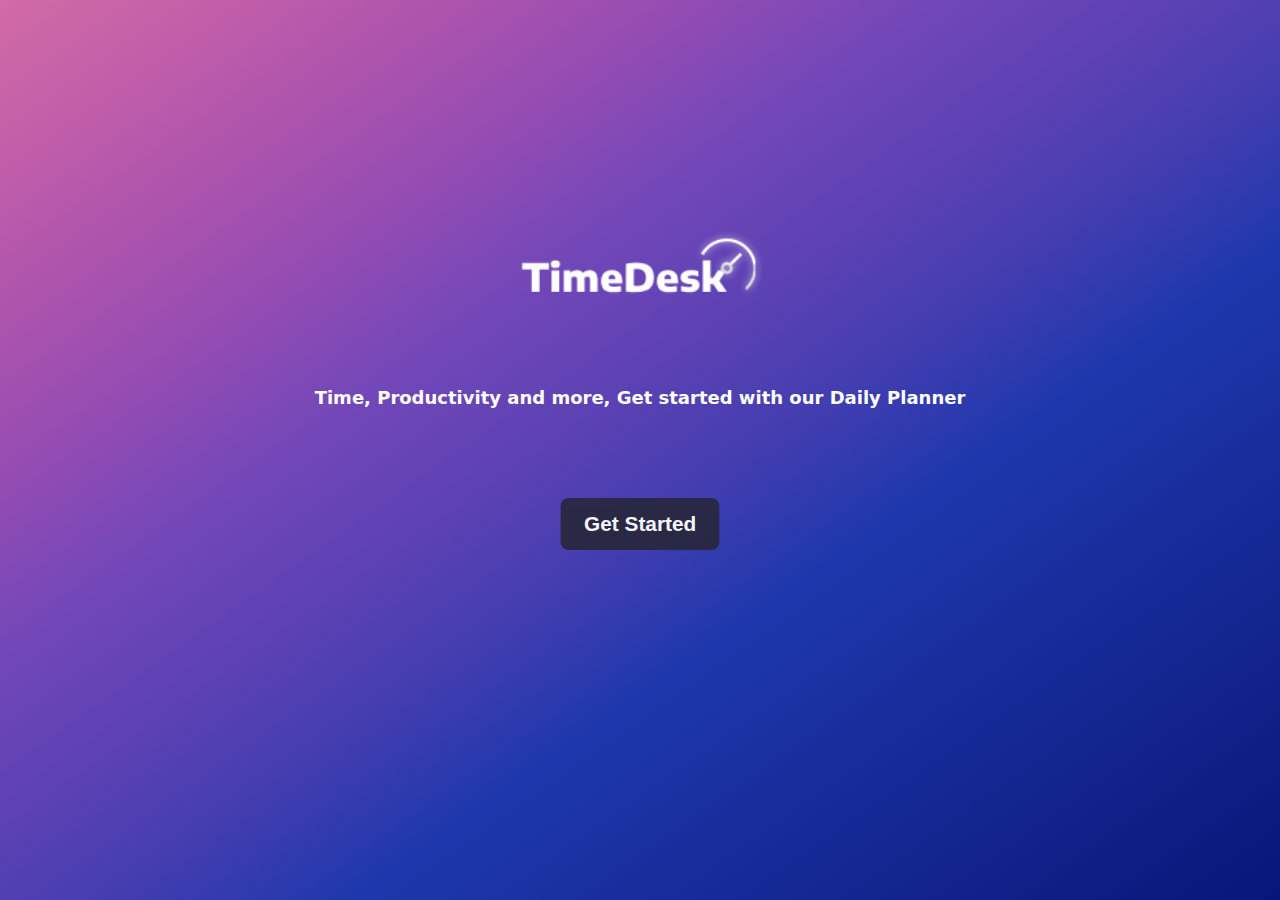
==== commit 78683938: "index page snow updated" ====
--- a/index.html
+++ b/index.html
@@ -125,6 +125,6 @@
         <!-- </div> -->
     <!-- </div> -->
         <script src="app.js" async defer></script>
-        <script src="snowfall.min.js"></script>
+        <!-- <script src="snowfall.min.js"></script> -->
     </body>
 </html>--- a/app.css
+++ b/app.css
@@ -12,13 +12,6 @@
     justify-content: space-around;
 }
 body{
-    /* background: url('background.jpeg'); */
-    /* background-image: linear-gradient(to right bottom, #f5e7cf, #f5e6cb, #f5e4c6, #f6e3c2, #f6e1be, #f6dfb8, #f7ddb2, #f7dbac, #f7d8a2, #f8d498, #f8d18f, #f8cd85); */
-    /* background-image: linear-gradient(to right bottom, #f8cd85, #f8d18f, #f8d498, #f7d8a2, #f7dbac, #f7ddb2, #f6dfb8, #f6e1be, #f6e3c2, #f5e4c6, #f5e6cb, #f5e7cf); */
-    /* background-image: linear-gradient(to left top, #f4eb36, #f8e443, #fbde4f, #fdd85a, #fdd265, #fdce6b, #fcca72, #fac678, #f8c27c, #f6bf80, #f3bc84, #f0b988); */
-    /* background: linear-gradient(135deg, rgba(113, 0, 255, 1) 0%, rgba(0, 0, 0, 1) 48%, rgba(208, 62, 120, 1) 100%); */
-    /* background-image: linear-gradient(to top, #c70d56, #cf1559, #d81c5c, #e0235e, #e92961, #e31d67, #dd106d, #d50073, #b8007d, #930086, #64008d, #090a90); */
-    /* background-image: linear-gradient(to right bottom, #ec5f41, #e44965, #cc4484, #a54b9a, #7253a4, #5f4b92, #4d4380, #3e3b6d, #3d2a4c, #311c2f, #1e1118, #000000); */
     background-image: linear-gradient(to right bottom, #d16ba5, #c15ea9, #ac53ad, #934cb3, #7247b8, #5d42b4, #433db0, #1d38ac, #192f9f, #142792, #0e1e85, #071678);
     margin: 0 0 0 0;
     background-repeat: no-repeat;
@@ -33,64 +26,7 @@
     color: white;
     border-color: grey;
 }
-/* .top-header img{ */
-    /*  */
-    /* height: 6vh;
-    margin: 5vh 0 0 12vh; */
-    /* max-width: 100%; */
-/* } */
-/* .home-logo{ */
-    /* padding: 0% 0 0 0rem; */
-    /* font-weight: 900; */
-    /* width: 50rem; */
-    /* height: 4rem; */
-    /* background-color: white; */
-/* } */
-/* .mid-nav{
-    margin: 0rem 0 0 0rem;
-    height: 4rem;    
-    display: flex;
-    flex-direction:row;
-    letter-spacing: 0px;
-    font-family: "Montserrat", sans-serif;
-    color: white;
-    list-style: none;
-}
-.mid-nav li{
-    padding: 3rem 1rem 0 1rem ;
-    font-weight: 900;
-    font-size: 13px;
-    letter-spacing: 2px;
-    margin: 0 1rem 0 0;
-    max-width: 9rem;
-    height: 2rem;
-    
-    font-family: "VT323", monospace;
-    
-} */
-
-/* .right-nav{
-    margin: -2rem 1rem 0 0;
-    display: flex;
-    flex-direction:row-reverse;
-    letter-spacing: 0px;
-    font-family: 'Quicksand',sans-serif;
-    color: white;
-    list-style: none;
-}.right-nav li{
-    text-shadow: 0px 1px 0px rgb(129, 126, 126); 
-    width: 9rem;
-    font-size:25px;
-    font-weight: 900;
-    height: 2rem;
-} */
-/* .task-main{ */
-    /* margin:auto; */
-    /* position: absolute; */
-    /* justify-content: center;
-    display: flex;
-    flex-direction: column; */
-/* } */
+
 .logo{
     height: 5rem;
     /* width: 25rem; */
@@ -129,17 +65,10 @@
 }
 
 .task-panels{
-    /* display: flex; */
-    /* position: absolute; */
     margin: auto;
     width: 115rem;
     height: 100vh;
-    /* background-color: white; */
-    /* justify-content:left; */
-    /* flex-direction:row; */
-    /* margin: 1rem 0 0 0; */
-    /* opacity: 20%;    */
-    /* margin: auto; */
+  
 }
 
 .panel1{
@@ -209,40 +138,21 @@
     max-height: 34rem;
     overflow: hidden;
 }
-/* .panel1 img{ */
-    /* position: absolute; */
-    /* height: 7vh; */
-    /* filter: invert(1); */
-    /* width: 30vh; */
-/* } */
 .Today-text{
-    /* position: relative; */
-    /* color: #000000; */
     margin: 3rem 0 0 4rem;
     font-weight: 700;
     font-size: 38px;
-    /* height:2rem; */
-    /* width: 2rem; */
 }
 .My-Tasks{
-    /* position: relative; */
-    /* color: #000000; */
     margin: 2rem 0 0 4rem;
     font-weight: 700;
     font-size: 18px;
-    /* height:2rem; */
-    /* width: 2rem; */
 }
 .Input-box-div{
     outline: none;
     color: black;
     width: 55rem;
     height: 5rem;
-    /* opacity: 20%; */
-    /* font-family: "Montserrat", sans-serif; */
-    /* font-weight: 800; */
-    /* overflow-wrap: break-word; */
-    /* font-size: 25px; */
     margin: 2rem 0 0 4rem;
     /* border-radius: 8px; */
     border-width: 0;
@@ -285,16 +195,10 @@
     border-bottom-left-radius: 10px;
     height: 62rem;
     width: 4rem;
-    /* box-shadow:  -2px -2px 2px #d6e4fd,
-    2px 2px 2px #a0f7f7; */
-    /* rotate: 5deg; */
-    /* border: 2px solid rgb(241, 239, 239); */
     opacity: 5%;
     z-index: -1;
     margin: 3.5rem 0rem 0 72rem;
     background-color: #8df1fa;
-    /* color: var(--grey); */
-    /* letter-spacing: 2px; */
 }
 
 .right-nav-panels{
@@ -501,20 +405,13 @@
 }
 
 .load1{
-    /* animation-name: opacity; */
-    /* animation: infinite; */
-    /* animation-delay: 3s; */
     opacity: 100%;
     animation: opacity 1.02s infinite;
-    /* animation-direction: alternate; */
 }
 @keyframes opacity{
     100%{
         opacity: 1000%;
     }
-    /* 100%{
-        opacity: 100%;
-    } */
     50%{
         opacity: 0%;
     }
@@ -522,17 +419,12 @@
 }
 .load2{
     animation: opacity 1s alternate-reverse infinite ;
-    /* animation-delay: s;  */
     margin-left: -3rem;
-    /* animation-duration: 1.2s; */
     
 }
 .load3{
     animation: opacity 0.98s alternate-reverse infinite ;
     margin-left: -3rem;
-
-    /* animation-delay: 1s;  */
-    /* animation-duration: 1.2s; */
     
 }
 .snowMOBILE{
@@ -549,39 +441,21 @@
     display: none;
     /* display: none; */
     z-index: 6;
-    /* opacity: 99%; */
-    /* align-items: center; */
-    /* margin:0 0 0 -5%; */
     width: 100%;
     height: 100%;
     /* transition: 4s; */
     background-color: #101213;
-    /* background-color: palevioletred; */
-    /* background-color: rebeccapurple; */
-    /* background-color: goldenrod; */
-    /* background-color: orangered; */
-    /* background-color: sandybrown; */
 }
 .zoom-container{
-    /* transition: 1s; */
-    /* position: absolute; */
     margin-inline: 22%;
     margin-top: 14%;
     color: white;
     z-index: 8;
-    /* display: none; */
-    /* padding-right: 200rem; */
-    /* background-color: red; */
     height: 20rem;
     width: 30rem;
     /* scale: 4; */
 }
 .zoom-features{
-    /* transition: 1s; */
-    /* transition: .2s; */
-    /* position: ; */
-    /* margin: 40% auto 21.5% 10%; */
-    /* position:fixed; */
     color: white;
     opacity: 100%;
     /* display: none; */
@@ -594,18 +468,6 @@
     /* font-size: 65px; */
     font-family: 'Franklin Gothic Medium', 'Arial Narrow', Arial, sans-serif;
     letter-spacing: 5px;
-    /* margin: 32vh 20vh 0 55vh; */
-    /* margin-inline-end: 40rem;
-    */
-    /* margin-left:40rem ; */
-    /* margin:15% 0 0 27% ; */
-    /* align-self: center; */
-    /* position: absolute; */
-    /* top:0;
-    bottom: 0;
-    left: 0;
-    right: 0; */
-    /* margin: 20% 50% 0 40%;  */
 }
 .closebtn{
     position: absolute;
@@ -1209,39 +1071,6 @@
     border: none;
     outline: none;
 }
-/* .Side-Nav{
-    position: absolute;
-    height: 20rem;
-    width: 41rem;
-    opacity: 3%;
-    border-radius: 10px;
-    background-color: rgb(141, 241, 250);
-    margin: 15rem 0 0 72rem;
-} */
-/* .panel3{ */
-    /* border: 1px solid rgb(186, 184, 184);
-    border-radius: 1vh;
-    position:     absolute;
-    border-radius: 10px; */
-    /* height: 45vh;
-    width: 43vh; */
-    /* opacity: 30%; */
-    /* margin: 51vh 0rem 0 127vh; */
-    /* background-color: white; */
-    /* color: var(--grey); */
-    /* letter-spacing: 2px; */
-/* }
-.addTask{ */
-    
-    /* font-family: "Montserrat", sans-serif;
-    font-weight: 900;
-    padding: 0rem 0 0 2.2rem;
-    font-size: 25px; */
-    /* text-shadow: ; */
-    /* text-shadow: 2px 3px 0px rgb(129, 126, 126);  */
-    
-
-/* } */
 ::placeholder {
     /* color: rgb(4, 4, 4); */
     /* color: ; */
@@ -1249,34 +1078,3 @@
     font-size: 18px;
     font-weight: 400;
   }
-/* .taskInput{ */
-/* outline: none;
-padding-left: 2rem; */
-    /* width: 80vh; */
-    /* height: 5rem; */
-    /* max-height: 20rem;
-    color: black;
-    opacity: 80%;
-    font-family: "Montserrat", sans-serif;
-    font-weight: 800;
-    overflow-wrap: break-word;
-    font-size: 25px;
-    margin: .2rem 0 0 -.3rem;
-    border-radius: 80px;
-    border: 6px solid rgba(209, 213, 219, 0.3); */
-    
-/* }
-.panel1-date{ */
-    /* padding:2rem 0 0 0rem;
-    font-family: "Montserrat", sans-serif;
-    margin: 0rem 0 0 0rem ;
-    height:2rem;
-    width: 25rem;
-    font-size: 13px;
-    font-weight: 900;
-    opacity: 100%; */
-    
-    /* background-color: var(--grey);
-    border-radius: 7px;
-     */
-/* } */
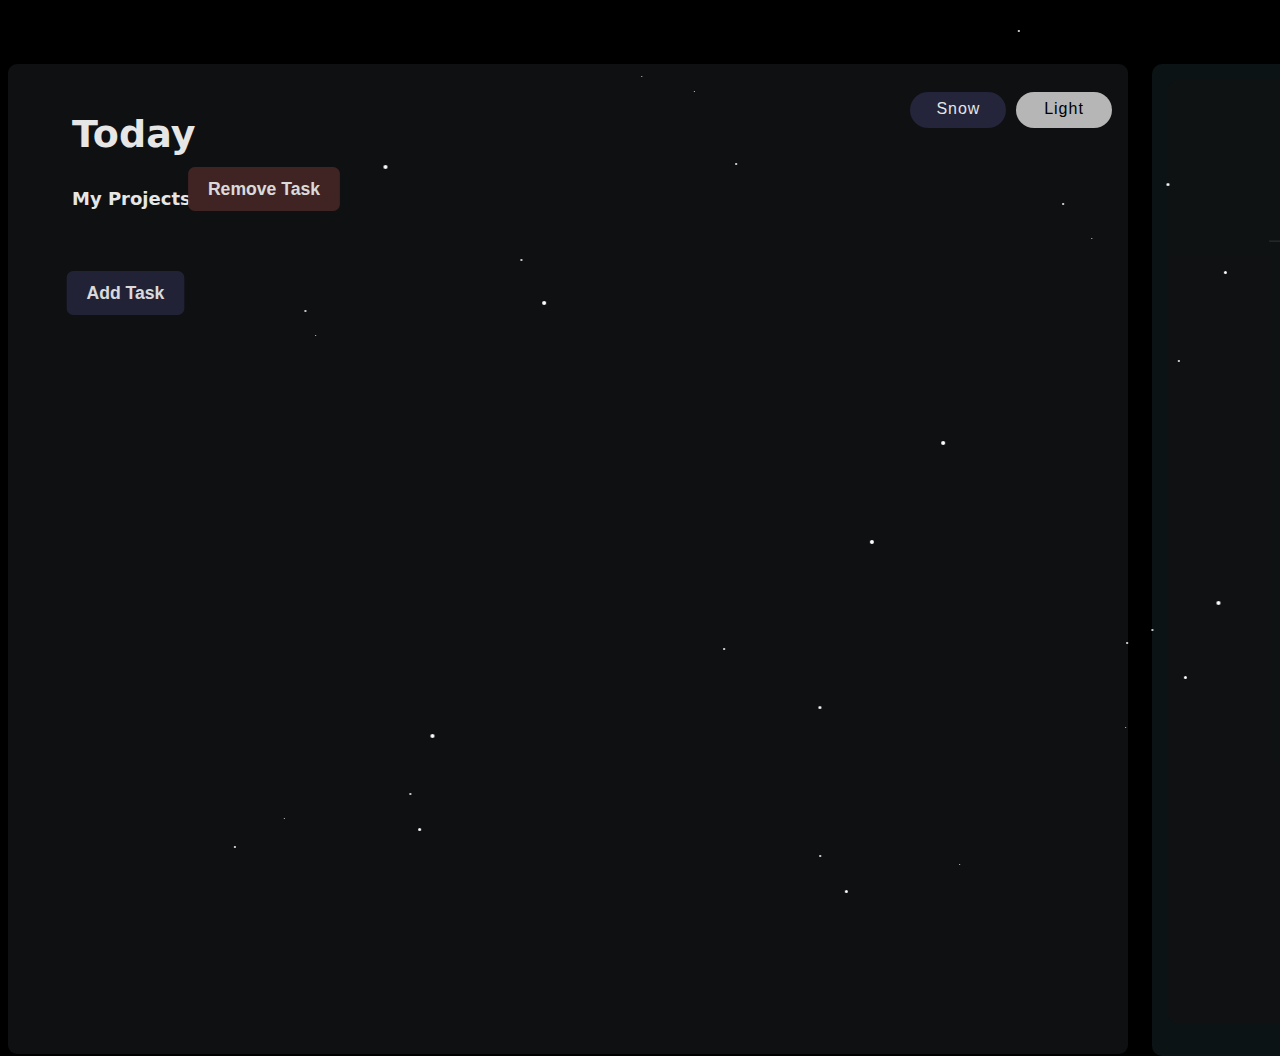
==== commit 019f3b61: "name changed" ====
--- a/index.html
+++ b/index.html
@@ -1,130 +1,124 @@
 <!DOCTYPE html>
 <html>
-    <head>
-        <meta charset="utf-8">
-        <link rel="shortcut icon" href="1hourglass.png" type="image/x-icon">
-        <meta http-equiv="X-UA-Compatible" content="IE=edge">
-        <title>Time Desk</title>
-        <meta name="description" content="This is a task management project">
-        <meta name="viewport" content="width=device-width, initial-scale=1">
-        <link rel="stylesheet" href="main.css">
-        <link rel="stylesheet" href="app.css">
-        <link rel="stylesheet" href="media.css">
-    </head>
-    <body>
-        <div class="main-bg">
-            <!-- <div class="nav-container">
-                <div class="alarm">
+<head>
+    <meta charset="utf-8">
+    <link rel="shortcut icon" href="images/1hourglass.png" type="image/x-icon">
+    <meta http-equiv="X-UA-Compatible" content="IE=edge">
+    <title>Time Desk</title>
+    <meta name="description" content="This is a task management project">
+    <meta name="viewport" content="width=device-width, initial-scale=1">
+    <link rel="stylesheet" href="app.css">
+    <link rel="stylesheet" href="main.css">
+    <link rel="stylesheet" href="media.css">
+    <link rel="stylesheet" href="media728.css">
+</head>
+
+<body>
+    <div class="Main">
+        <span id="audio"></span>
+        <div class="task-main">
+            <div class="loading">
+                <span class="load1" style="color: rgb(15, 18, 206);">.</span>
+                <span class="load2" style="color: rgb(49, 12, 133);">.</span>
+                <span class="load3" style="color: rgb(19, 19, 175);">.</span>
+            </div>
+            <div class="AlarmNotification">
+                <span class="notiHeading">Alarm Clock</span>
+                <span class="notiTime">00:00</span>
+                <div class="turnOffAlarm">Turn Off</div>
+                <img src="images/notiBell.png" alt="">
+            </div>
+            <div class="study-mode">
+                <div class="snowMOBILE"></div>
+                <div class="zoom-container">
+                    <div class="zoom-timer-btn">Stop Watch</div>
+                    <div class="empty-time">
+                        <div class="stop-w-second">00:00</div>
+                        <span class="stop-w-start startM">START</span>
+                        <span class="stop-w-stop stopM">STOP</span>
+                        <span class="stop-w-reset resetM">RESET</span>
+                    </div>
+                    <div class="zoom-stop-w-btn TimerSet0">Timer</div>
+                    <div class="TimerSet">00:00</div>
+                    <div class="timerSet-empty">
+                        <div class="timer5min">5 min</div>
+                        <div class="timer10min">10 min</div>
+                        <div class="timer30min">30 min</div>
+                        <div class="timer60min">60 min</div>
+                    </div>
+                    <div class="zoom-Alarm-btn">Alarm</div>
+                    <div class="alarmContainer">
+                        <p class="oldAlarm">00:00</p>
+                        <br>
+                        <p class="ChangeAlarm">Change Alarm</p>
+                        <div class="alarmNum">
+                            <select id="hr">
+                            </select>
+                            <select id="Min">
+                            </select>
+                            <div class="setbackground"></div>
+                            <button class="PostAlarm">Set Alarm</button>
+                        </div>
+
+                    </div>
+                    <div class="zoom-clock-btn">Clock</div>
+                    <div class="zoom-features">00:00</div>
+                    <div class="zoom-features-seconds">00</div>
+                    <div class="closebtn">Close</div>
+                    <button class="tools">Tools</button>
+                    <button class="Close-tools">Close</button>
+                    <button class="ShowSeconds">show Seconds</button>
+                    <button class="snow-On-Off">Snow ON</button>
+                    <div class="color-panel">
+                        <div class="color1">palevioletred</div>
+                        <div class="color1">sandybrown</div>
+                        <div class="color1">#758694</div>
+                        <div class="color1">#795757</div>
+                        <div class="color1">rebeccapurple</div>
+                        <div class="color1">#101213</div>
+                        <div class="color1">#134B70</div>
+                        <div class="color1">#0D7C66</div>
+                    </div>
+                    <div class="day-month">Day, Month date</div>
                 </div>
-                <div class="pomo">
+            </div>
+            <div class="task-panels">
+
+                <div class="right-nav-panels"></div>
+                <div class="clock-current">
+                    <span class="time-heading">Current Time</span>
+                    <span class="time-current"></span>
+                    <span class="time-zoom">Study mode</span>
+                    <hr class="horizontal1">
+                    <span class="timer-count">00:00
+                    </span>
+                    <span class="minutes-heading">minutes</span>
+                    <span class="stop-w-heading">Stop-Watch</span>
+                    <span class="stop-w-start">START</span>
+                    <span class="stop-w-stop">STOP</span>
+                    <span class="stop-w-reset">RESET</span>
                 </div>
-                <div class="timer">
+                <div class="panel1">
+                    <div class="Dark-Light-mode">Dark
+                    </div>
+                    <div class="Dark-Light-mode2">Light
+                    </div>
+                    <div class="snow-main-page">Snow
+                    </div>
+                    <div class="Today-text">Today
+                    </div>
+                    <div class="My-Tasks">My Projects
+                    </div>
+                    <div class="task-input-container">
+                    </div>
+                    <button class="get-started add-task">Add Task</button>
+                    <button class="get-started remove-task">Remove Task</button>
                 </div>
-            </div> -->
-            <div class="ele-container">
-                <div class="logo-container">
-                    <!-- <div class="clockHand"></div> -->
-                    <!-- <div class="clockBig"></div>
-                    <div class="clockBigLeft"></div>
-                    <div class="clockBigBottomLeft"></div>
-                    <div class="clockBigRight"></div>
-                    <div class="clockBigBottomRight"></div>
-                    <div class="clockBig2"></div>
-                    <div class="clockLayer2"></div>
-                    <div class="clockLayer3"></div> -->
-                    <a href="index.html">
-
-                        <img class="index-logo" src="images/timeDeskLogo0.png" alt="">
-                    </a>
-                </div>
-                <div class="daily-planner">Time, Productivity and more,
-                     
-                    Get started with our Daily Planner <br>
-                    <a href="app.html">
-                        <button class="get-started" role="button">Get Started</button>
-                    </a>
-                        
-                </div>
-
             </div>
         </div>
-        <!-- <div class="image"> -->
-            <!-- <div class="Main"> -->
-                <!-- <div class="top-header"> -->
-                    <!-- <img style="filter: invert();" src="https://see.fontimg.com/api/renderfont4/redB/eyJyIjoiZnMiLCJoIjo2NSwidyI6MTAwMCwiZnMiOjY1LCJmZ2MiOiIjMDAwMDAwIiwiYmdjIjoiI0ZGRkZGRiIsInQiOjF9/VElNRQ/falling-sky-extrabold.png" alt="">
-                    <br>
-                    <img style="filter: invert();" src="https://see.fontimg.com/api/renderfont4/6GZ1/eyJyIjoiZnMiLCJoIjo2NSwidyI6MTAwMCwiZnMiOjY1LCJmZ2MiOiIjMDAwMDAwIiwiYmdjIjoiI0ZGRkZGRiIsInQiOjF9/REVTSw/falling-sky-boldplus.png" alt=""> -->
-                <!-- <div class="home-logo">
-                    Home
-                </div> -->
-                <!-- <ul class="mid-nav">
-                    <li>WORLD TIME</li>
-                    <li>POMODORO</li>
-                    <li>STOP WATCH</li>
-                    <li>TIMER</li>
-                    <li>DAILY TASKS</li>
-                </ul> -->
-                <!-- <ul class="right-nav">
-                    <li id="time"></li>
-                </ul> -->
-            <!-- </div> -->
-            <!-- <img src="background.jpeg" alt=""> -->
-            <!-- <div class="task-main">
-                <div class="task-panels"> -->
-                    <!-- <img class="logo" src="images/timeDeskLogo0.png" alt="">
-                    <img class="WC-logo" src="images/WorldClockLogo.png" alt="">
-                    <img class="AC-logo" src="images/alarmClock.png" alt="">
-                    <img class="TC-logo" src="images/TImerLogo.png" alt="">
-                    <div class="Side-Nav"></div>    
-                    <div class="Music-Player"></div>
-                    <div class="Music-Player-actual">
-                    </div>
-                    <div class="Music-Heading"><span>Nature Sounds</span><br><br> -->
-                        <!-- <div class="Song-Title"> -->
-                         
-                        <!-- </div> -->
-                        <!-- <div class="Song-Image"></div> -->
-                        <!-- <span id="SongName">Rain</span> -->
-                        <!-- <div class="Music-box">
-                            <div class="Music-Box-bg"></div>
-                            <div class="Previous"><img src="images/left.png" alt=""></div>
-                            <div class="PlayPause"><img src="images/play.png" alt=""><img class="hidden" src="images/pause.png" alt=""></div>
-                            <div class="Next"><img src="images/right.png" alt=""></div>
-                            <div class="Restart"><img src="images/refresh.png" alt=""></div> -->
-                            <!-- <span style="font-size: 10px;">rain</span> -->
-                        <!-- </div>
-                    </div> -->
-                    <!-- <span class="Music-Heading">Nature sounds</span> -->
-                    <!-- <div class="task-panel-bg"> -->
-                        <!-- <div class="panel1-date"></div>    
-                        <div class="addTask">Enter Your Tasks Here !</div>
-                        <input class="taskInput" type="text" placeholder="type a task here . . . ."> -->
-                        <!-- <img src="timeDeskLogo0.png" alt=""> -->
-                    <!-- </div>
-                    <div class="panel1">
-                        <div class="Today-text">Today</div>
-                        <div class="My-Tasks">My Projects</div>
-                        <div class="Input-box">
-                            <input placeholder="Do 30 minutes of yoga !🤧" class="input1" type="text">
-                        </div>
-                        <div class="Input-box">
-                            <input placeholder="college assignment due date Today 🐛" class="input1" type="text">
-                        </div>
-                        <div class="Input-box">
-                            <input placeholder="movie at 5 pm 🤠" class="input1" type="text">
-                        </div>
-                        <div class="Input-box">
-                            <input placeholder="+ Add Task" class="input1" type="text">
-                        </div>
-                        
-                    </div> -->
-                    <!-- <div class="Android"></div> -->
-                    <!-- <div class="panel3"></div> -->
-                <!-- </div>
-            </div> -->
-        <!-- </div> -->
-    <!-- </div> -->
-        <script src="app.js" async defer></script>
-        <!-- <script src="snowfall.min.js"></script> -->
-    </body>
+    </div>
+    <script src="app.js" async defer></script>
+    <script src="snowfall.min.js"></script>
+</body>
+
 </html>--- a/media728.css
+++ b/media728.css
@@ -0,0 +1,236 @@
+@media only screen and (max-height:840px) {
+    .task-panels{
+        font-weight: 900;
+            /* width: 9rem; */
+            height: 180vh;
+        }
+        /* body{
+            width: 24rem;
+        } */
+}
+@media only screen and (max-height:790px) {
+    .task-panels{
+        font-weight: 900;
+            /* width: 9rem; */
+            height: 200vh;
+        }
+        /* body{
+            width: 24rem;
+        } */
+}
+@media only screen and (max-height:754px) {
+    .task-panels{
+        font-weight: 900;
+            /* width: 9rem; */
+            height: 200vh;
+        }
+        /* body{
+            width: 24rem;
+        } */
+}
+@media only screen and (max-width:430px),(max-height:668px) {
+    .panel1{
+        margin-left: -6rem;
+    }
+    .right-nav-panels{
+        margin: 51.5rem 0 0 -6rem;
+    }
+    .clock-current{
+        margin: 52.5rem 0 0 -5.5rem;
+    }
+}
+@media only screen and (max-width:398px),(max-height:668px) {
+    .task-panels{
+        font-weight: 900;
+            width: 8rem;
+            height: 180vh;
+        }
+        body{
+            width: 21.3rem;
+        }
+       
+        .snowMOBILE{
+            position: absolute;
+            rotate: 90deg;
+            height:46%;
+            margin: 11rem 0 0 -10.9rem;
+            width: 190%;
+            background-color: transparent;
+        }
+        .study-mode{
+            /* rotate: -90deg; */
+            width: 106%;
+            height: 101.6%;
+        }
+        .zoom-features{
+            /* height: 30vh; */
+            margin: -8.5rem 50% 0 6rem;
+        }
+        .color-panel{
+            scale: .7;
+            /* rotate: 90deg; */
+            margin: 1rem 0 0 -26.7rem;
+        }
+        .ShowSeconds{
+            /* rotate: 0deg; */
+            z-index: 4;
+            width: 5.5rem;
+            /* scale: .8; */
+            height: 3rem;
+            margin: 18.6rem 0 0 -5.4rem;
+        }
+        .snow-On-Off{
+            z-index: 4;
+            /* display: none; */
+            /* rotate: 0deg; */
+            width: 4rem;
+            height: 3rem;
+            /* opacity: 0; */
+            margin: 23.5rem 0 0 -4.6rem;
+        }
+        
+        .tools{
+            rotate: 90deg;
+            margin: 28.4rem 0 0 -8.6rem;
+        }
+        .Close-tools{
+            rotate: 90deg;
+            margin: 28rem 0 0 -8.6rem;
+
+        }
+        .tools:hover{
+            margin-left: -8.6rem;
+        }
+        .closebtn{
+            margin: 23.4rem 0 0 16.3rem;
+            scale: .8;
+        }
+}
+
+
+
+@media only screen and (max-width:376px) {
+    .task-panels{
+        font-weight: 900;
+            width: 9.8rem;
+            height: 220vh;
+        }
+        body{
+            user-select: none;
+            width: 22.1rem;
+        }
+        
+        .zoom-features{
+            margin: -9rem 50% 0 5rem;
+        }
+        .day-month{
+
+            margin: 13rem 0 0 -15rem;
+        }
+        .study-mode{
+            height: 102%;
+        }
+        .closebtn{
+            margin: 23rem 0 0 16.3rem;
+            scale: .8;
+        }
+        .color-panel{
+            scale: .8;
+            /* rotate: 90deg; */
+            margin: 3rem 0 0 -27rem;
+        }
+        .ShowSeconds{
+            z-index: 3;
+            rotate: 90deg;
+            margin: 25rem 0 0 -4.2rem;
+        }
+        .snow-On-Off{
+            /* opacity: 1; */
+            /* display: none; */
+            margin: -8.5rem 0 0 -3rem;
+        }
+
+        .zoom-timer-btn{
+        margin:20rem 0 0 12rem;
+
+        }
+        .zoom-Alarm-btn{
+            margin:28rem 0 0 13rem;
+        }
+        
+        .zoom-stop-w-btn{
+            margin:35rem 0 0 13rem;
+            
+        }
+        
+        .zoom-clock-btn{
+     margin:11rem 0 0 12rem;
+            
+        }
+        .zoom-features-seconds{
+            margin: 28rem 0 0 0rem;
+            scale: .6;
+        
+        }
+        .resetM{
+            margin: 34.5rem 0 0 -3rem;
+        
+        }
+        .startM{
+            margin: 21.5rem 0 0 -3rem;
+        }
+        .stopM{
+            margin: 28rem 0 0 -3rem;
+        }
+
+
+
+        .tools{
+            rotate: 90deg;
+            margin: 23.5rem 0 0 -8.6rem;
+        }
+        .Close-tools{
+            rotate: 90deg;
+            margin: 23.5rem 0 0 -8.6rem;
+
+        }
+        .tools:hover{
+            margin-left: -8.6rem;
+        } 
+        .snowMOBILE{
+            position: absolute;
+            rotate: 90deg;
+            display: none;
+            /* height:4%; */
+            /* scale: .8; */
+            margin: -4rem 0 0 1.9rem;
+            /* width: 190%; */
+            background-color: transparent;
+        }
+        
+}
+
+
+
+
+
+@media only screen and (max-height:896px) {
+    .panel1{
+        margin: 1rem 0 0 -6.5rem;
+    }
+
+    .right-nav-panels{
+        margin: 51.5rem 0 0 -6.5rem;
+    }
+    .clock-current{
+        margin: 52.5rem 0 0 -6rem;
+    }
+    .snowMOBILE{
+        position: absolute;
+        rotate: 90deg;
+        height:41%;
+        margin: 15rem 0 0 -10.9rem;
+        width: 190%;
+        background-color: transparent;
+    }
+}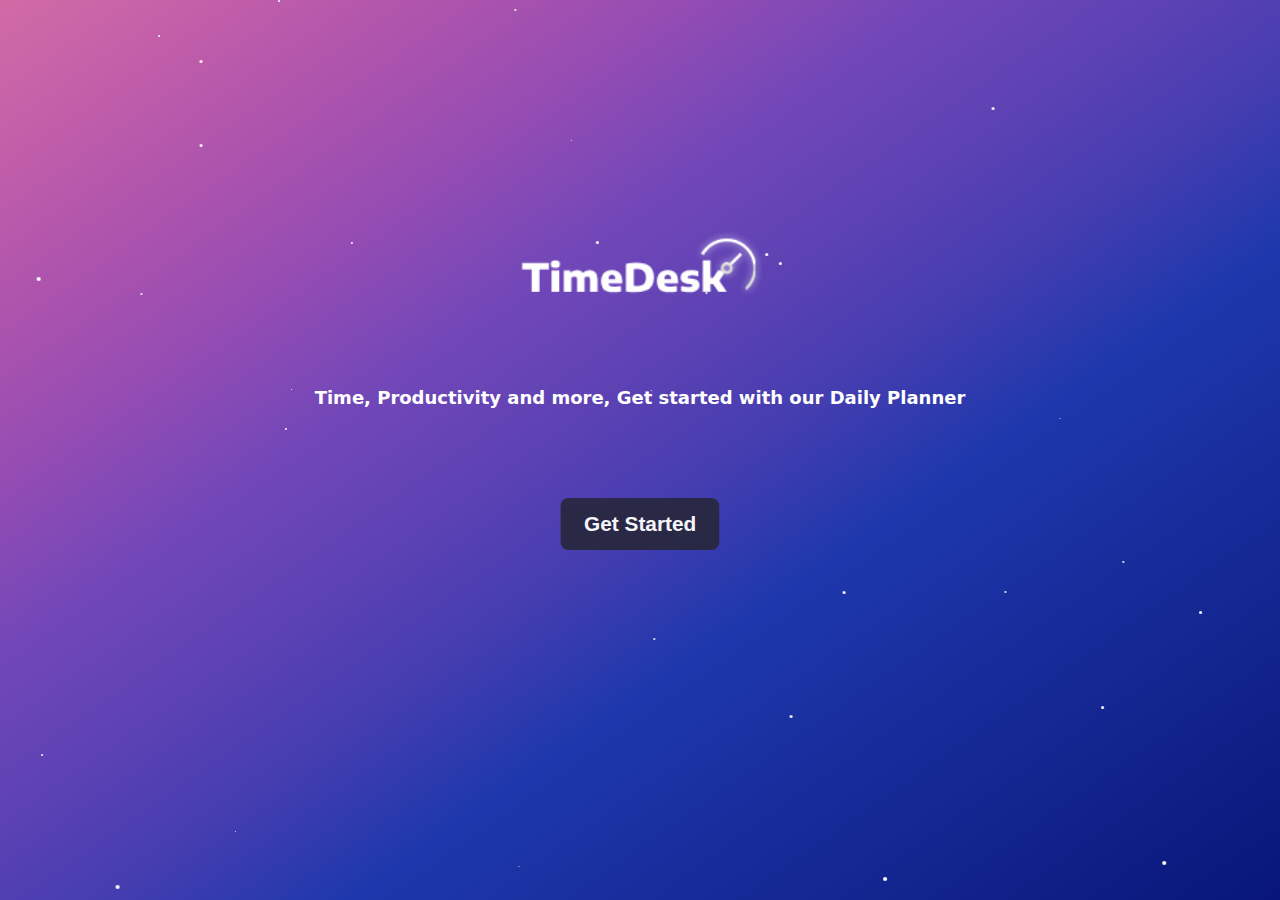
==== commit 289f43d8: "reaname" ====
--- a/index.html
+++ b/index.html
@@ -1,124 +1,130 @@
 <!DOCTYPE html>
 <html>
-<head>
-    <meta charset="utf-8">
-    <link rel="shortcut icon" href="images/1hourglass.png" type="image/x-icon">
-    <meta http-equiv="X-UA-Compatible" content="IE=edge">
-    <title>Time Desk</title>
-    <meta name="description" content="This is a task management project">
-    <meta name="viewport" content="width=device-width, initial-scale=1">
-    <link rel="stylesheet" href="app.css">
-    <link rel="stylesheet" href="main.css">
-    <link rel="stylesheet" href="media.css">
-    <link rel="stylesheet" href="media728.css">
-</head>
+    <head>
+        <meta charset="utf-8">
+        <link rel="shortcut icon" href="1hourglass.png" type="image/x-icon">
+        <meta http-equiv="X-UA-Compatible" content="IE=edge">
+        <title>Time Desk</title>
+        <meta name="description" content="This is a task management project">
+        <meta name="viewport" content="width=device-width, initial-scale=1">
+        <link rel="stylesheet" href="main.css">
+        <link rel="stylesheet" href="app.css">
+        <link rel="stylesheet" href="media.css">
+    </head>
+    <body>
+        <div class="main-bg">
+            <!-- <div class="nav-container">
+                <div class="alarm">
+                </div>
+                <div class="pomo">
+                </div>
+                <div class="timer">
+                </div>
+            </div> -->
+            <div class="ele-container">
+                <div class="logo-container">
+                    <!-- <div class="clockHand"></div> -->
+                    <!-- <div class="clockBig"></div>
+                    <div class="clockBigLeft"></div>
+                    <div class="clockBigBottomLeft"></div>
+                    <div class="clockBigRight"></div>
+                    <div class="clockBigBottomRight"></div>
+                    <div class="clockBig2"></div>
+                    <div class="clockLayer2"></div>
+                    <div class="clockLayer3"></div> -->
+                    <a href="index.html">
 
-<body>
-    <div class="Main">
-        <span id="audio"></span>
-        <div class="task-main">
-            <div class="loading">
-                <span class="load1" style="color: rgb(15, 18, 206);">.</span>
-                <span class="load2" style="color: rgb(49, 12, 133);">.</span>
-                <span class="load3" style="color: rgb(19, 19, 175);">.</span>
-            </div>
-            <div class="AlarmNotification">
-                <span class="notiHeading">Alarm Clock</span>
-                <span class="notiTime">00:00</span>
-                <div class="turnOffAlarm">Turn Off</div>
-                <img src="images/notiBell.png" alt="">
-            </div>
-            <div class="study-mode">
-                <div class="snowMOBILE"></div>
-                <div class="zoom-container">
-                    <div class="zoom-timer-btn">Stop Watch</div>
-                    <div class="empty-time">
-                        <div class="stop-w-second">00:00</div>
-                        <span class="stop-w-start startM">START</span>
-                        <span class="stop-w-stop stopM">STOP</span>
-                        <span class="stop-w-reset resetM">RESET</span>
-                    </div>
-                    <div class="zoom-stop-w-btn TimerSet0">Timer</div>
-                    <div class="TimerSet">00:00</div>
-                    <div class="timerSet-empty">
-                        <div class="timer5min">5 min</div>
-                        <div class="timer10min">10 min</div>
-                        <div class="timer30min">30 min</div>
-                        <div class="timer60min">60 min</div>
-                    </div>
-                    <div class="zoom-Alarm-btn">Alarm</div>
-                    <div class="alarmContainer">
-                        <p class="oldAlarm">00:00</p>
-                        <br>
-                        <p class="ChangeAlarm">Change Alarm</p>
-                        <div class="alarmNum">
-                            <select id="hr">
-                            </select>
-                            <select id="Min">
-                            </select>
-                            <div class="setbackground"></div>
-                            <button class="PostAlarm">Set Alarm</button>
-                        </div>
+                        <img class="index-logo" src="images/timeDeskLogo0.png" alt="">
+                    </a>
+                </div>
+                <div class="daily-planner">Time, Productivity and more,
+                     
+                    Get started with our Daily Planner <br>
+                    <a href="app.html">
+                        <button class="get-started" role="button">Get Started</button>
+                    </a>
+                        
+                </div>
 
-                    </div>
-                    <div class="zoom-clock-btn">Clock</div>
-                    <div class="zoom-features">00:00</div>
-                    <div class="zoom-features-seconds">00</div>
-                    <div class="closebtn">Close</div>
-                    <button class="tools">Tools</button>
-                    <button class="Close-tools">Close</button>
-                    <button class="ShowSeconds">show Seconds</button>
-                    <button class="snow-On-Off">Snow ON</button>
-                    <div class="color-panel">
-                        <div class="color1">palevioletred</div>
-                        <div class="color1">sandybrown</div>
-                        <div class="color1">#758694</div>
-                        <div class="color1">#795757</div>
-                        <div class="color1">rebeccapurple</div>
-                        <div class="color1">#101213</div>
-                        <div class="color1">#134B70</div>
-                        <div class="color1">#0D7C66</div>
-                    </div>
-                    <div class="day-month">Day, Month date</div>
-                </div>
-            </div>
-            <div class="task-panels">
-
-                <div class="right-nav-panels"></div>
-                <div class="clock-current">
-                    <span class="time-heading">Current Time</span>
-                    <span class="time-current"></span>
-                    <span class="time-zoom">Study mode</span>
-                    <hr class="horizontal1">
-                    <span class="timer-count">00:00
-                    </span>
-                    <span class="minutes-heading">minutes</span>
-                    <span class="stop-w-heading">Stop-Watch</span>
-                    <span class="stop-w-start">START</span>
-                    <span class="stop-w-stop">STOP</span>
-                    <span class="stop-w-reset">RESET</span>
-                </div>
-                <div class="panel1">
-                    <div class="Dark-Light-mode">Dark
-                    </div>
-                    <div class="Dark-Light-mode2">Light
-                    </div>
-                    <div class="snow-main-page">Snow
-                    </div>
-                    <div class="Today-text">Today
-                    </div>
-                    <div class="My-Tasks">My Projects
-                    </div>
-                    <div class="task-input-container">
-                    </div>
-                    <button class="get-started add-task">Add Task</button>
-                    <button class="get-started remove-task">Remove Task</button>
-                </div>
             </div>
         </div>
-    </div>
-    <script src="app.js" async defer></script>
-    <script src="snowfall.min.js"></script>
-</body>
-
+        <!-- <div class="image"> -->
+            <!-- <div class="Main"> -->
+                <!-- <div class="top-header"> -->
+                    <!-- <img style="filter: invert();" src="https://see.fontimg.com/api/renderfont4/redB/eyJyIjoiZnMiLCJoIjo2NSwidyI6MTAwMCwiZnMiOjY1LCJmZ2MiOiIjMDAwMDAwIiwiYmdjIjoiI0ZGRkZGRiIsInQiOjF9/VElNRQ/falling-sky-extrabold.png" alt="">
+                    <br>
+                    <img style="filter: invert();" src="https://see.fontimg.com/api/renderfont4/6GZ1/eyJyIjoiZnMiLCJoIjo2NSwidyI6MTAwMCwiZnMiOjY1LCJmZ2MiOiIjMDAwMDAwIiwiYmdjIjoiI0ZGRkZGRiIsInQiOjF9/REVTSw/falling-sky-boldplus.png" alt=""> -->
+                <!-- <div class="home-logo">
+                    Home
+                </div> -->
+                <!-- <ul class="mid-nav">
+                    <li>WORLD TIME</li>
+                    <li>POMODORO</li>
+                    <li>STOP WATCH</li>
+                    <li>TIMER</li>
+                    <li>DAILY TASKS</li>
+                </ul> -->
+                <!-- <ul class="right-nav">
+                    <li id="time"></li>
+                </ul> -->
+            <!-- </div> -->
+            <!-- <img src="background.jpeg" alt=""> -->
+            <!-- <div class="task-main">
+                <div class="task-panels"> -->
+                    <!-- <img class="logo" src="images/timeDeskLogo0.png" alt="">
+                    <img class="WC-logo" src="images/WorldClockLogo.png" alt="">
+                    <img class="AC-logo" src="images/alarmClock.png" alt="">
+                    <img class="TC-logo" src="images/TImerLogo.png" alt="">
+                    <div class="Side-Nav"></div>    
+                    <div class="Music-Player"></div>
+                    <div class="Music-Player-actual">
+                    </div>
+                    <div class="Music-Heading"><span>Nature Sounds</span><br><br> -->
+                        <!-- <div class="Song-Title"> -->
+                         
+                        <!-- </div> -->
+                        <!-- <div class="Song-Image"></div> -->
+                        <!-- <span id="SongName">Rain</span> -->
+                        <!-- <div class="Music-box">
+                            <div class="Music-Box-bg"></div>
+                            <div class="Previous"><img src="images/left.png" alt=""></div>
+                            <div class="PlayPause"><img src="images/play.png" alt=""><img class="hidden" src="images/pause.png" alt=""></div>
+                            <div class="Next"><img src="images/right.png" alt=""></div>
+                            <div class="Restart"><img src="images/refresh.png" alt=""></div> -->
+                            <!-- <span style="font-size: 10px;">rain</span> -->
+                        <!-- </div>
+                    </div> -->
+                    <!-- <span class="Music-Heading">Nature sounds</span> -->
+                    <!-- <div class="task-panel-bg"> -->
+                        <!-- <div class="panel1-date"></div>    
+                        <div class="addTask">Enter Your Tasks Here !</div>
+                        <input class="taskInput" type="text" placeholder="type a task here . . . ."> -->
+                        <!-- <img src="timeDeskLogo0.png" alt=""> -->
+                    <!-- </div>
+                    <div class="panel1">
+                        <div class="Today-text">Today</div>
+                        <div class="My-Tasks">My Projects</div>
+                        <div class="Input-box">
+                            <input placeholder="Do 30 minutes of yoga !🤧" class="input1" type="text">
+                        </div>
+                        <div class="Input-box">
+                            <input placeholder="college assignment due date Today 🐛" class="input1" type="text">
+                        </div>
+                        <div class="Input-box">
+                            <input placeholder="movie at 5 pm 🤠" class="input1" type="text">
+                        </div>
+                        <div class="Input-box">
+                            <input placeholder="+ Add Task" class="input1" type="text">
+                        </div>
+                        
+                    </div> -->
+                    <!-- <div class="Android"></div> -->
+                    <!-- <div class="panel3"></div> -->
+                <!-- </div>
+            </div> -->
+        <!-- </div> -->
+    <!-- </div> -->
+        <script src="app.js" async defer></script>
+        <script src="snowfall.min.js"></script>
+    </body>
 </html>